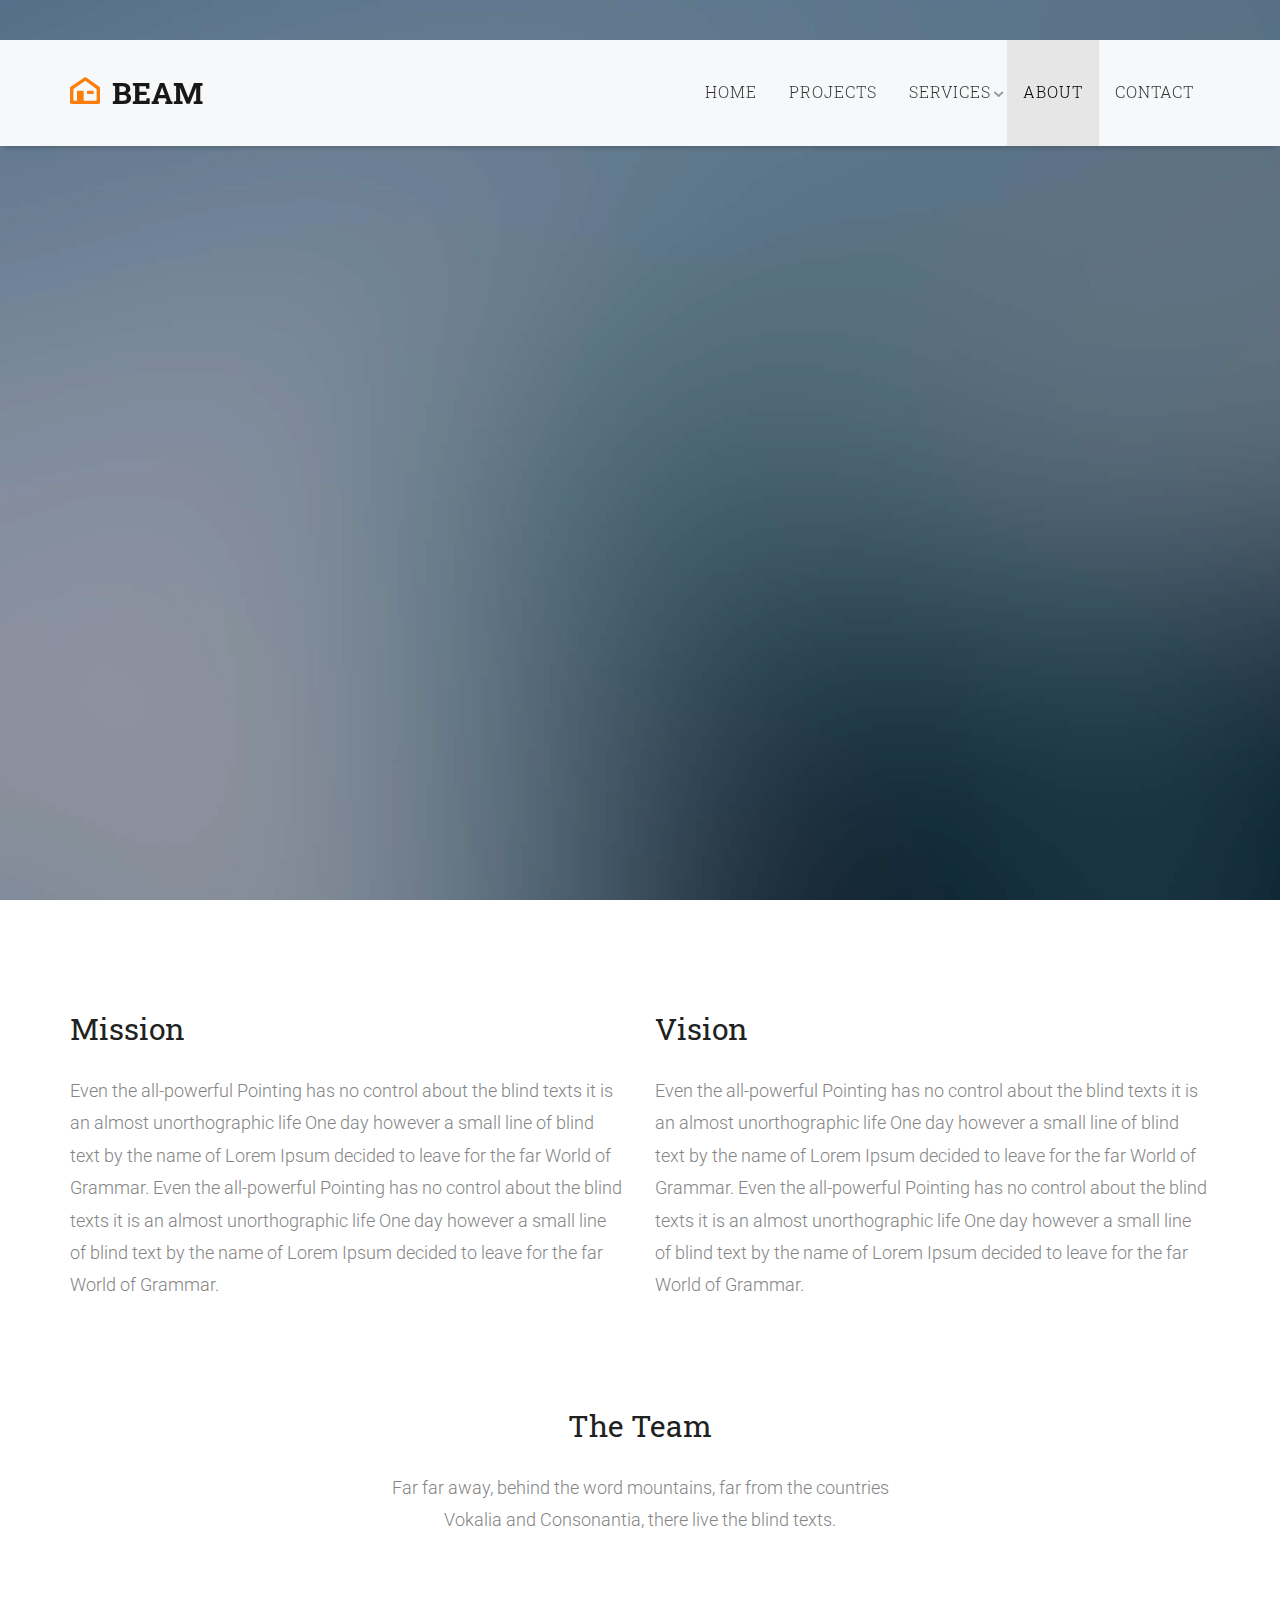
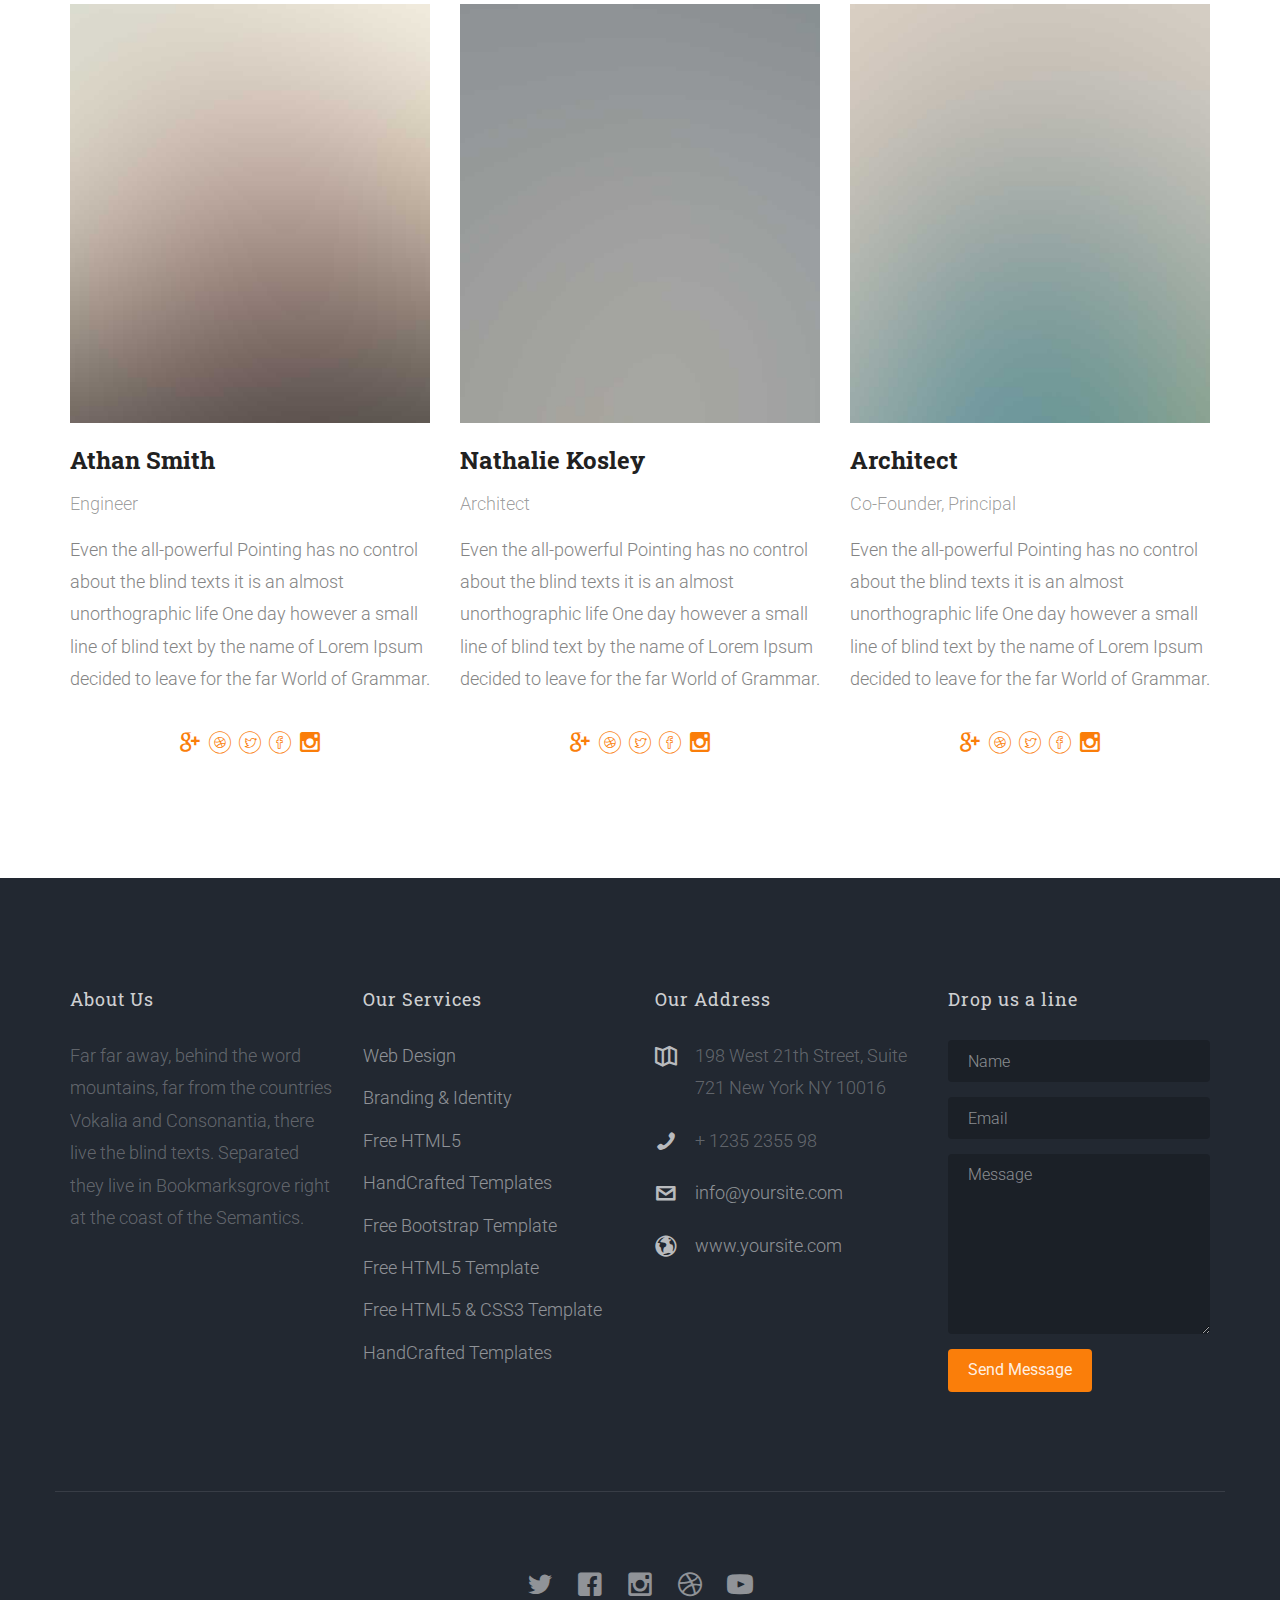
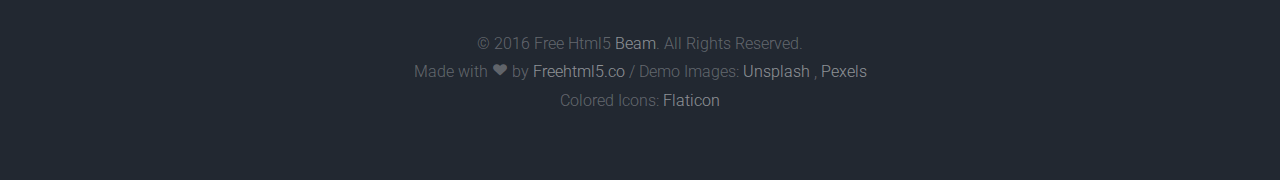
==== about.html @ d16e3948 "Add files via upload" ====
<!DOCTYPE html>
<!--[if lt IE 7]>      <html class="no-js lt-ie9 lt-ie8 lt-ie7"> <![endif]-->
<!--[if IE 7]>         <html class="no-js lt-ie9 lt-ie8"> <![endif]-->
<!--[if IE 8]>         <html class="no-js lt-ie9"> <![endif]-->
<!--[if gt IE 8]><!--> <html class="no-js"> <!--<![endif]-->
	<head>
	<meta charset="utf-8">
	<meta http-equiv="X-UA-Compatible" content="IE=edge">
	<title>Beam &mdash; 100% Free Fully Responsive HTML5 Template by FREEHTML5.co</title>
	<meta name="viewport" content="width=device-width, initial-scale=1">
	<meta name="description" content="Free HTML5 Template by FREEHTML5.CO" />
	<meta name="keywords" content="free html5, free template, free bootstrap, html5, css3, mobile first, responsive" />
	<meta name="author" content="FREEHTML5.CO" />

  <!-- 
	//////////////////////////////////////////////////////

	FREE HTML5 TEMPLATE 
	DESIGNED & DEVELOPED by FREEHTML5.CO
		
	Website: 		http://freehtml5.co/
	Email: 			info@freehtml5.co
	Twitter: 		http://twitter.com/fh5co
	Facebook: 		https://www.facebook.com/fh5co

	//////////////////////////////////////////////////////
	 -->

  	<!-- Facebook and Twitter integration -->
	<meta property="og:title" content=""/>
	<meta property="og:image" content=""/>
	<meta property="og:url" content=""/>
	<meta property="og:site_name" content=""/>
	<meta property="og:description" content=""/>
	<meta name="twitter:title" content="" />
	<meta name="twitter:image" content="" />
	<meta name="twitter:url" content="" />
	<meta name="twitter:card" content="" />

	<!-- Place favicon.ico and apple-touch-icon.png in the root directory -->
	<link rel="shortcut icon" href="favicon.ico">

	<link href='https://fonts.googleapis.com/css?family=Roboto:400,100,300,700,900' rel='stylesheet' type='text/css'>
	<link href="https://fonts.googleapis.com/css?family=Roboto+Slab:300,400,700" rel="stylesheet">
	
	<!-- Animate_M.css -->
	<link rel="stylesheet" href="css/animate_M.css">
	<!-- Icomoon Icon Fonts-->
	<link rel="stylesheet" href="css/icomoon_M.css">
	<!-- Bootstrap  -->
	<link rel="stylesheet" href="css/bootstrap_M.css">
	<!-- Superfish -->
	<link rel="stylesheet" href="css/superfish_M.css">
	<!-- Flexslider -->
	<link rel="stylesheet" href="css/flexslider_M.css">

	<link rel="stylesheet" href="css/style_M.css">


	<!-- Modernizr JS -->
	<script src="js/modernizr-2.6.2.min.js"></script>
	<!-- FOR IE9 below -->
	<!--[if lt IE 9]>
	<script src="js/respond.min.js"></script>
	<![endif]-->

	</head>
	<body>
		<div id="fh5co-wrapper">
		<div id="fh5co-page">
		<div id="fh5co-header">
			<header id="fh5co-header-section">
				<div class="container">
					<div class="nav-header">
						<a href="#" class="js-fh5co-nav-toggle fh5co-nav-toggle"><i></i></a>
						<h1 id="fh5co-logo"><a href="index.html"><i class="icon-home2"></i>Beam</a></h1>
						<!-- START #fh5co-menu-wrap -->
						<nav id="fh5co-menu-wrap" role="navigation">
							<ul class="sf-menu" id="fh5co-primary-menu">
								<li>
									<a href="index.html">Home</a>
								</li>
								<li><a href="work.html">Projects</a></li>
								<li>
									<a href="services.html" class="fh5co-sub-ddown">Services</a>
									 <ul class="fh5co-sub-menu">
									 	<li><a href="left-sidebar.html">Web Development</a></li>
									 	<li><a href="right-sidebar.html">Branding &amp; Identity</a></li>
										<li>
											<a href="#" class="fh5co-sub-ddown">Free HTML5</a>
											<ul class="fh5co-sub-menu">
												<li><a href="http://freehtml5.co/preview/?item=build-free-html5-bootstrap-template" target="_blank">Build</a></li>
												<li><a href="http://freehtml5.co/preview/?item=work-free-html5-template-bootstrap" target="_blank">Work</a></li>
												<li><a href="http://freehtml5.co/preview/?item=light-free-html5-template-bootstrap" target="_blank">Light</a></li>
												<li><a href="http://freehtml5.co/preview/?item=relic-free-html5-template-using-bootstrap" target="_blank">Relic</a></li>
												<li><a href="http://freehtml5.co/preview/?item=display-free-html5-template-using-bootstrap" target="_blank">Display</a></li>
												<li><a href="http://freehtml5.co/preview/?item=sprint-free-html5-template-bootstrap" target="_blank">Sprint</a></li>
											</ul>
										</li>
										<li><a href="#">UI Animation</a></li>
										<li><a href="#">Copywriting</a></li>
										<li><a href="#">Photography</a></li> 
									</ul>
								</li>
								<li><a class="active" href="about.html">About</a></li>
								<li><a href="contact.html">Contact</a></li>
							</ul>
						</nav>
					</div>
				</div>
			</header>		
		</div>
		<!-- end:fh5co-header -->
		<aside id="fh5co-hero" class="js-fullheight">
			<div class="flexslider js-fullheight">
				<ul class="slides">
			   	<li style="background-image: url(images/slide_2.jpg);">
			   		<div class="overlay-gradient"></div>
			   		<div class="container">
			   			<div class="col-md-10 col-md-offset-1 text-center js-fullheight slider-text">
			   				<div class="slider-text-inner desc">
			   					<h2 class="heading-section">About Us</h2>
			   					<p class="fh5co-lead">Designed with <i class="icon-heart3"></i> by the fine folks at <a href="http://freehtml5.co" target="_blank">FreeHTML5.co</a></p>
			   				</div>
			   			</div>
			   		</div>
			   	</li>
			  	</ul>
		  	</div>
		</aside>
		<div id="fh5co-team-section">
			<div class="container">
				<div class="row about">
					<div class="col-md-6">
						<h2>Mission</h2>
						<p>Even the all-powerful Pointing has no control about the blind texts it is an almost unorthographic life One day however a small line of blind text by the name of Lorem Ipsum decided to leave for the far World of Grammar. Even the all-powerful Pointing has no control about the blind texts it is an almost unorthographic life One day however a small line of blind text by the name of Lorem Ipsum decided to leave for the far World of Grammar.</p>
					</div>
					<div class="col-md-6">
						<h2>Vision</h2>
						<p>Even the all-powerful Pointing has no control about the blind texts it is an almost unorthographic life One day however a small line of blind text by the name of Lorem Ipsum decided to leave for the far World of Grammar. Even the all-powerful Pointing has no control about the blind texts it is an almost unorthographic life One day however a small line of blind text by the name of Lorem Ipsum decided to leave for the far World of Grammar.</p>
					</div>
				</div>
				<div class="row">
					<div class="col-md-6 col-md-offset-3 text-center fh5co-heading">
						<h2>The Team</h2>
						<p>Far far away, behind the word mountains, far from the countries Vokalia and Consonantia, there live the blind texts. </p>
					</div>
					<div class="col-md-4 fh5co-staff">
						<img src="images/person1.jpg" alt="Free HTML5 Bootstrap Template" class="img-responsive">
						<h3>Athan Smith</h3>
						<h4>Engineer</h4>
						<p>Even the all-powerful Pointing has no control about the blind texts it is an almost unorthographic life One day however a small line of blind text by the name of Lorem Ipsum decided to leave for the far World of Grammar.</p>
						<ul class="fh5co-social">
							<li><a href="#"><i class="icon-google"></i></a></li>
							<li><a href="#"><i class="icon-dribbble"></i></a></li>
							<li><a href="#"><i class="icon-twitter"></i></a></li>
							<li><a href="#"><i class="icon-facebook"></i></a></li>
							<li><a href="#"><i class="icon-instagram"></i></a></li>
						</ul>
					</div>
					<div class="col-md-4 fh5co-staff">
						<img src="images/person2.jpg" alt="Free HTML5 Bootstrap Template" class="img-responsive">
						<h3>Nathalie Kosley</h3>
						<h4>Architect</h4>
						<p>Even the all-powerful Pointing has no control about the blind texts it is an almost unorthographic life One day however a small line of blind text by the name of Lorem Ipsum decided to leave for the far World of Grammar.</p>
						<ul class="fh5co-social">
							<li><a href="#"><i class="icon-google"></i></a></li>
							<li><a href="#"><i class="icon-dribbble"></i></a></li>
							<li><a href="#"><i class="icon-twitter"></i></a></li>
							<li><a href="#"><i class="icon-facebook"></i></a></li>
							<li><a href="#"><i class="icon-instagram"></i></a></li>
						</ul>
					</div>
					<div class="col-md-4 fh5co-staff">
						<img src="images/person3.jpg" alt="Free HTML5 Bootstrap Template" class="img-responsive">
						<h3>Architect</h3>
						<h4>Co-Founder, Principal</h4>
						<p>Even the all-powerful Pointing has no control about the blind texts it is an almost unorthographic life One day however a small line of blind text by the name of Lorem Ipsum decided to leave for the far World of Grammar.</p>
						<ul class="fh5co-social">
							<li><a href="#"><i class="icon-google"></i></a></li>
							<li><a href="#"><i class="icon-dribbble"></i></a></li>
							<li><a href="#"><i class="icon-twitter"></i></a></li>
							<li><a href="#"><i class="icon-facebook"></i></a></li>
							<li><a href="#"><i class="icon-instagram"></i></a></li>
						</ul>
					</div>
				</div>
		</div>
	</div>
		<footer>
			<div id="footer">
				<div class="container">
					<div class="row">
						<div class="col-md-3">
							<h3 class="section-title">About Us</h3>
							<p>Far far away, behind the word mountains, far from the countries Vokalia and Consonantia, there live the blind texts. Separated they live in Bookmarksgrove right at the coast of the Semantics.</p>
						</div>
						
						<div class="col-md-3">
							<h3 class="section-title">Our Services</h3>
							<ul>
								<li><a href="#">Web Design</a></li>
								<li><a href="#">Branding &amp; Identity</a></li>
								<li><a href="#">Free HTML5</a></li>
								<li><a href="#">HandCrafted Templates</a></li>
								<li><a href="#">Free Bootstrap Template</a></li>
								<li><a href="#">Free HTML5 Template</a></li>
								<li><a href="#">Free HTML5 &amp; CSS3 Template</a></li>
								<li><a href="#">HandCrafted Templates</a></li>
							</ul>
						</div>

						<div class="col-md-3">
							<h3 class="section-title">Our Address</h3>
							<ul class="contact-info">
								<li><i class="icon-map2"></i>198 West 21th Street, Suite 721 New York NY 10016</li>
								<li><i class="icon-phone2"></i>+ 1235 2355 98</li>
								<li><i class="icon-envelope2"></i><a href="#">info@yoursite.com</a></li>
								<li><i class="icon-globe2"></i><a href="#">www.yoursite.com</a></li>
							</ul>
						</div>
						<div class="col-md-3">
							<h3 class="section-title">Drop us a line</h3>
							<form class="contact-form">
								<div class="form-group">
									<label for="name" class="sr-only">Name</label>
									<input type="name" class="form-control" id="name" placeholder="Name">
								</div>
								<div class="form-group">
									<label for="email" class="sr-only">Email</label>
									<input type="email" class="form-control" id="email" placeholder="Email">
								</div>
								<div class="form-group">
									<label for="message" class="sr-only">Message</label>
									<textarea class="form-control" id="message" rows="7" placeholder="Message"></textarea>
								</div>
								<div class="form-group">
									<input type="submit" id="btn-submit" class="btn btn-send-message btn-md" value="Send Message">
								</div>
							</form>
						</div>
					</div>
					<div class="row copy-right">
						<div class="col-md-6 col-md-offset-3 text-center">
							<p class="fh5co-social-icons">
								<a href="#"><i class="icon-twitter2"></i></a>
								<a href="#"><i class="icon-facebook2"></i></a>
								<a href="#"><i class="icon-instagram"></i></a>
								<a href="#"><i class="icon-dribbble2"></i></a>
								<a href="#"><i class="icon-youtube"></i></a>
							</p>
							<p>&copy; 2016 Free Html5 <a href="#">Beam</a>. All Rights Reserved. <br>Made with <i class="icon-heart3"></i> by <a href="http://freehtml5.co/" target="_blank">Freehtml5.co</a> / Demo Images: <a href="https://unsplash.com/" target="_blank">Unsplash </a>,<a href="https://pexels.com/" target="_blank"> Pexels</a> <br> Colored Icons: <a href="http://flaticon.com" target="_blank">Flaticon</a></p>
						</div>
					</div>
				</div>
			</div>
		</footer>
	

	</div>
	<!-- END fh5co-page -->

	</div>
	<!-- END fh5co-wrapper -->

	<!-- jQuery -->


	<script src="js/jquery.min.js"></script>
	<!-- jQuery Easing -->
	<script src="js/jquery.easing.1.3.js"></script>
	<!-- Bootstrap -->
	<script src="js/bootstrap.min.js"></script>
	<!-- Waypoints -->
	<script src="js/jquery.waypoints.min.js"></script>
	<!-- Superfish -->
	<script src="js/hoverIntent.js"></script>
	<script src="js/superfish.js"></script>
	<!-- Flexslider -->
	<script src="js/jquery.flexslider-min.js"></script>

	<!-- Main JS (Do not remove) -->
	<script src="js/main.js"></script>

	</body>
</html>
---- css/icomoon_M.css ----
@font-face {
    font-family: 'icomoon';
    src:    url('fonts/icomoon.eot?1oniuf');
    src:    url('fonts/icomoon.eot?1oniuf#iefix') format('embedded-opentype'),
        url('fonts/icomoon.ttf?1oniuf') format('truetype'),
        url('fonts/icomoon.woff?1oniuf') format('woff'),
        url('fonts/icomoon.svg?1oniuf#icomoon') format('svg');
    font-weight: normal;
    font-style: normal;
}

[class^="icon-"], [class*=" icon-"] {
    /* use !important to prevent issues with browser extensions that change fonts */
    font-family: 'icomoon' !important;
    speak: none;
    font-style: normal;
    font-weight: normal;
    font-variant: normal;
    text-transform: none;
    line-height: 1;

    /* Better Font Rendering =========== */
    -webkit-font-smoothing: antialiased;
    -moz-osx-font-smoothing: grayscale;
}

.icon-mobile:before {
    content: "\e000";
}
.icon-laptop:before {
    content: "\e001";
}
.icon-desktop:before {
    content: "\e002";
}
.icon-tablet:before {
    content: "\e003";
}
.icon-phone:before {
    content: "\e004";
}
.icon-document:before {
    content: "\e005";
}
.icon-documents:before {
    content: "\e006";
}
.icon-search:before {
    content: "\e007";
}
.icon-clipboard:before {
    content: "\e008";
}
.icon-newspaper:before {
    content: "\e009";
}
.icon-notebook:before {
    content: "\e00a";
}
.icon-book-open:before {
    content: "\e00b";
}
.icon-browser:before {
    content: "\e00c";
}
.icon-calendar:before {
    content: "\e00d";
}
.icon-presentation:before {
    content: "\e00e";
}
.icon-picture:before {
    content: "\e00f";
}
.icon-pictures:before {
    content: "\e010";
}
.icon-video:before {
    content: "\e011";
}
.icon-camera:before {
    content: "\e012";
}
.icon-printer:before {
    content: "\e013";
}
.icon-toolbox:before {
    content: "\e014";
}
.icon-briefcase:before {
    content: "\e015";
}
.icon-wallet:before {
    content: "\e016";
}
.icon-gift:before {
    content: "\e017";
}
.icon-bargraph:before {
    content: "\e018";
}
.icon-grid:before {
    content: "\e019";
}
.icon-expand:before {
    content: "\e01a";
}
.icon-focus:before {
    content: "\e01b";
}
.icon-edit:before {
    content: "\e01c";
}
.icon-adjustments:before {
    content: "\e01d";
}
.icon-ribbon:before {
    content: "\e01e";
}
.icon-hourglass:before {
    content: "\e01f";
}
.icon-lock:before {
    content: "\e020";
}
.icon-megaphone:before {
    content: "\e021";
}
.icon-shield:before {
    content: "\e022";
}
.icon-trophy:before {
    content: "\e023";
}
.icon-flag:before {
    content: "\e024";
}
.icon-map:before {
    content: "\e025";
}
.icon-puzzle:before {
    content: "\e026";
}
.icon-basket:before {
    content: "\e027";
}
.icon-envelope:before {
    content: "\e028";
}
.icon-streetsign:before {
    content: "\e029";
}
.icon-telescope:before {
    content: "\e02a";
}
.icon-gears:before {
    content: "\e02b";
}
.icon-key:before {
    content: "\e02c";
}
.icon-paperclip:before {
    content: "\e02d";
}
.icon-attachment:before {
    content: "\e02e";
}
.icon-pricetags:before {
    content: "\e02f";
}
.icon-lightbulb:before {
    content: "\e030";
}
.icon-layers:before {
    content: "\e031";
}
.icon-pencil:before {
    content: "\e032";
}
.icon-tools:before {
    content: "\e033";
}
.icon-tools-2:before {
    content: "\e034";
}
.icon-scissors:before {
    content: "\e035";
}
.icon-paintbrush:before {
    content: "\e036";
}
.icon-magnifying-glass:before {
    content: "\e037";
}
.icon-circle-compass:before {
    content: "\e038";
}
.icon-linegraph:before {
    content: "\e039";
}
.icon-mic:before {
    content: "\e03a";
}
.icon-strategy:before {
    content: "\e03b";
}
.icon-beaker:before {
    content: "\e03c";
}
.icon-caution:before {
    content: "\e03d";
}
.icon-recycle:before {
    content: "\e03e";
}
.icon-anchor:before {
    content: "\e03f";
}
.icon-profile-male:before {
    content: "\e040";
}
.icon-profile-female:before {
    content: "\e041";
}
.icon-bike:before {
    content: "\e042";
}
.icon-wine:before {
    content: "\e043";
}
.icon-hotairballoon:before {
    content: "\e044";
}
.icon-globe:before {
    content: "\e045";
}
.icon-genius:before {
    content: "\e046";
}
.icon-map-pin:before {
    content: "\e047";
}
.icon-dial:before {
    content: "\e048";
}
.icon-chat:before {
    content: "\e049";
}
.icon-heart:before {
    content: "\e04a";
}
.icon-cloud:before {
    content: "\e04b";
}
.icon-upload:before {
    content: "\e04c";
}
.icon-download:before {
    content: "\e04d";
}
.icon-target:before {
    content: "\e04e";
}
.icon-hazardous:before {
    content: "\e04f";
}
.icon-piechart:before {
    content: "\e050";
}
.icon-speedometer:before {
    content: "\e051";
}
.icon-global:before {
    content: "\e052";
}
.icon-compass:before {
    content: "\e053";
}
.icon-lifesaver:before {
    content: "\e054";
}
.icon-clock:before {
    content: "\e055";
}
.icon-aperture:before {
    content: "\e056";
}
.icon-quote:before {
    content: "\e057";
}
.icon-scope:before {
    content: "\e058";
}
.icon-alarmclock:before {
    content: "\e059";
}
.icon-refresh:before {
    content: "\e05a";
}
.icon-happy:before {
    content: "\e05b";
}
.icon-sad:before {
    content: "\e05c";
}
.icon-facebook:before {
    content: "\e05d";
}
.icon-twitter:before {
    content: "\e05e";
}
.icon-googleplus:before {
    content: "\e05f";
}
.icon-rss:before {
    content: "\e060";
}
.icon-tumblr:before {
    content: "\e061";
}
.icon-linkedin:before {
    content: "\e062";
}
.icon-dribbble:before {
    content: "\e063";
}
.icon-box2:before {
    content: "\ea82";
}
.icon-write:before {
    content: "\ea83";
}
.icon-clock2:before {
    content: "\ea84";
}
.icon-reply2:before {
    content: "\ea85";
}
.icon-reply-all2:before {
    content: "\ea86";
}
.icon-forward2:before {
    content: "\ea87";
}
.icon-flag2:before {
    content: "\ea88";
}
.icon-search2:before {
    content: "\ea89";
}
.icon-trash2:before {
    content: "\ea8a";
}
.icon-envelope2:before {
    content: "\ea8b";
}
.icon-bubble:before {
    content: "\ea8c";
}
.icon-bubbles:before {
    content: "\ea8d";
}
.icon-user2:before {
    content: "\ea8e";
}
.icon-users2:before {
    content: "\ea8f";
}
.icon-cloud2:before {
    content: "\ea90";
}
.icon-download2:before {
    content: "\ea91";
}
.icon-upload2:before {
    content: "\ea92";
}
.icon-rain:before {
    content: "\ea93";
}
.icon-sun:before {
    content: "\ea94";
}
.icon-moon2:before {
    content: "\ea95";
}
.icon-bell2:before {
    content: "\ea96";
}
.icon-folder2:before {
    content: "\ea97";
}
.icon-pin2:before {
    content: "\ea98";
}
.icon-sound2:before {
    content: "\ea99";
}
.icon-microphone:before {
    content: "\ea9a";
}
.icon-camera2:before {
    content: "\ea9b";
}
.icon-image2:before {
    content: "\ea9c";
}
.icon-cog2:before {
    content: "\ea9d";
}
.icon-calendar2:before {
    content: "\ea9e";
}
.icon-book2:before {
    content: "\ea9f";
}
.icon-map-marker:before {
    content: "\eaa0";
}
.icon-store:before {
    content: "\eaa1";
}
.icon-support:before {
    content: "\eaa2";
}
.icon-tag2:before {
    content: "\eaa3";
}
.icon-heart2:before {
    content: "\eaa4";
}
.icon-video-camera:before {
    content: "\eaa5";
}
.icon-trophy2:before {
    content: "\eaa6";
}
.icon-cart:before {
    content: "\eaa7";
}
.icon-eye2:before {
    content: "\eaa8";
}
.icon-cancel:before {
    content: "\eaa9";
}
.icon-chart:before {
    content: "\eaaa";
}
.icon-target2:before {
    content: "\eaab";
}
.icon-printer2:before {
    content: "\eaac";
}
.icon-location2:before {
    content: "\eaad";
}
.icon-bookmark2:before {
    content: "\eaae";
}
.icon-monitor:before {
    content: "\eaaf";
}
.icon-cross2:before {
    content: "\eab0";
}
.icon-plus2:before {
    content: "\eab1";
}
.icon-left:before {
    content: "\eab2";
}
.icon-up:before {
    content: "\eab3";
}
.icon-browser2:before {
    content: "\eab4";
}
.icon-windows:before {
    content: "\eab5";
}
.icon-switch2:before {
    content: "\eab6";
}
.icon-dashboard:before {
    content: "\eab7";
}
.icon-play:before {
    content: "\eab8";
}
.icon-fast-forward:before {
    content: "\eab9";
}
.icon-next:before {
    content: "\eaba";
}
.icon-refresh2:before {
    content: "\eabb";
}
.icon-film:before {
    content: "\eabc";
}
.icon-home2:before {
    content: "\eabd";
}
.icon-add-to-list:before {
    content: "\e901";
}
.icon-classic-computer:before {
    content: "\e902";
}
.icon-controller-fast-backward:before {
    content: "\e903";
}
.icon-creative-commons-attribution:before {
    content: "\e904";
}
.icon-creative-commons-noderivs:before {
    content: "\e905";
}
.icon-creative-commons-noncommercial-eu:before {
    content: "\e906";
}
.icon-creative-commons-noncommercial-us:before {
    content: "\e907";
}
.icon-creative-commons-public-domain:before {
    content: "\e908";
}
.icon-creative-commons-remix:before {
    content: "\e909";
}
.icon-creative-commons-share:before {
    content: "\e90a";
}
.icon-creative-commons-sharealike:before {
    content: "\e90b";
}
.icon-creative-commons:before {
    content: "\e90c";
}
.icon-document-landscape:before {
    content: "\e90d";
}
.icon-remove-user:before {
    content: "\e90e";
}
.icon-warning:before {
    content: "\e90f";
}
.icon-arrow-bold-down:before {
    content: "\e910";
}
.icon-arrow-bold-left:before {
    content: "\e911";
}
.icon-arrow-bold-right:before {
    content: "\e912";
}
.icon-arrow-bold-up:before {
    content: "\e913";
}
.icon-arrow-down:before {
    content: "\e914";
}
.icon-arrow-left:before {
    content: "\e915";
}
.icon-arrow-long-down:before {
    content: "\e916";
}
.icon-arrow-long-left:before {
    content: "\e917";
}
.icon-arrow-long-right:before {
    content: "\e918";
}
.icon-arrow-long-up:before {
    content: "\e919";
}
.icon-arrow-right:before {
    content: "\e91a";
}
.icon-arrow-up:before {
    content: "\e91b";
}
.icon-arrow-with-circle-down:before {
    content: "\e91c";
}
.icon-arrow-with-circle-left:before {
    content: "\e91d";
}
.icon-arrow-with-circle-right:before {
    content: "\e91e";
}
.icon-arrow-with-circle-up:before {
    content: "\e91f";
}
.icon-bookmark:before {
    content: "\e920";
}
.icon-bookmarks:before {
    content: "\e921";
}
.icon-chevron-down:before {
    content: "\e922";
}
.icon-chevron-left:before {
    content: "\e923";
}
.icon-chevron-right:before {
    content: "\e924";
}
.icon-chevron-small-down:before {
    content: "\e925";
}
.icon-chevron-small-left:before {
    content: "\e926";
}
.icon-chevron-small-right:before {
    content: "\e927";
}
.icon-chevron-small-up:before {
    content: "\e928";
}
.icon-chevron-thin-down:before {
    content: "\e929";
}
.icon-chevron-thin-left:before {
    content: "\e92a";
}
.icon-chevron-thin-right:before {
    content: "\e92b";
}
.icon-chevron-thin-up:before {
    content: "\e92c";
}
.icon-chevron-up:before {
    content: "\e92d";
}
.icon-chevron-with-circle-down:before {
    content: "\e92e";
}
.icon-chevron-with-circle-left:before {
    content: "\e92f";
}
.icon-chevron-with-circle-right:before {
    content: "\e930";
}
.icon-chevron-with-circle-up:before {
    content: "\e931";
}
.icon-cloud3:before {
    content: "\e932";
}
.icon-controller-fast-forward:before {
    content: "\e933";
}
.icon-controller-jump-to-start:before {
    content: "\e934";
}
.icon-controller-next:before {
    content: "\e935";
}
.icon-controller-paus:before {
    content: "\e936";
}
.icon-controller-play:before {
    content: "\e937";
}
.icon-controller-record:before {
    content: "\e938";
}
.icon-controller-stop:before {
    content: "\e939";
}
.icon-controller-volume:before {
    content: "\e93a";
}
.icon-dot-single:before {
    content: "\e93b";
}
.icon-dots-three-horizontal:before {
    content: "\e93c";
}
.icon-dots-three-vertical:before {
    content: "\e93d";
}
.icon-dots-two-horizontal:before {
    content: "\e93e";
}
.icon-dots-two-vertical:before {
    content: "\e93f";
}
.icon-download3:before {
    content: "\e940";
}
.icon-emoji-flirt:before {
    content: "\e941";
}
.icon-flow-branch:before {
    content: "\e942";
}
.icon-flow-cascade:before {
    content: "\e943";
}
.icon-flow-line:before {
    content: "\e944";
}
.icon-flow-parallel:before {
    content: "\e945";
}
.icon-flow-tree:before {
    content: "\e946";
}
.icon-install:before {
    content: "\e947";
}
.icon-layers2:before {
    content: "\e948";
}
.icon-open-book:before {
    content: "\e949";
}
.icon-resize-100:before {
    content: "\e94a";
}
.icon-resize-full-screen:before {
    content: "\e94b";
}
.icon-save:before {
    content: "\e94c";
}
.icon-select-arrows:before {
    content: "\e94d";
}
.icon-sound-mute:before {
    content: "\e94e";
}
.icon-sound:before {
    content: "\e94f";
}
.icon-trash:before {
    content: "\e950";
}
.icon-triangle-down:before {
    content: "\e951";
}
.icon-triangle-left:before {
    content: "\e952";
}
.icon-triangle-right:before {
    content: "\e953";
}
.icon-triangle-up:before {
    content: "\e954";
}
.icon-uninstall:before {
    content: "\e955";
}
.icon-upload-to-cloud:before {
    content: "\e956";
}
.icon-upload3:before {
    content: "\e957";
}
.icon-add-user:before {
    content: "\e958";
}
.icon-address:before {
    content: "\e959";
}
.icon-adjust:before {
    content: "\e95a";
}
.icon-air:before {
    content: "\e95b";
}
.icon-aircraft-landing:before {
    content: "\e95c";
}
.icon-aircraft-take-off:before {
    content: "\e95d";
}
.icon-aircraft:before {
    content: "\e95e";
}
.icon-align-bottom:before {
    content: "\e95f";
}
.icon-align-horizontal-middle:before {
    content: "\e960";
}
.icon-align-left:before {
    content: "\e961";
}
.icon-align-right:before {
    content: "\e962";
}
.icon-align-top:before {
    content: "\e963";
}
.icon-align-vertical-middle:before {
    content: "\e964";
}
.icon-archive:before {
    content: "\e965";
}
.icon-area-graph:before {
    content: "\e966";
}
.icon-attachment2:before {
    content: "\e967";
}
.icon-awareness-ribbon:before {
    content: "\e968";
}
.icon-back-in-time:before {
    content: "\e969";
}
.icon-back:before {
    content: "\e96a";
}
.icon-bar-graph:before {
    content: "\e96b";
}
.icon-battery:before {
    content: "\e96c";
}
.icon-beamed-note:before {
    content: "\e96d";
}
.icon-bell:before {
    content: "\e96e";
}
.icon-blackboard:before {
    content: "\e96f";
}
.icon-block:before {
    content: "\e970";
}
.icon-book:before {
    content: "\e971";
}
.icon-bowl:before {
    content: "\e972";
}
.icon-box:before {
    content: "\e973";
}
.icon-briefcase2:before {
    content: "\e974";
}
.icon-browser3:before {
    content: "\e975";
}
.icon-brush:before {
    content: "\e976";
}
.icon-bucket:before {
    content: "\e977";
}
.icon-cake:before {
    content: "\e978";
}
.icon-calculator:before {
    content: "\e979";
}
.icon-calendar3:before {
    content: "\e97a";
}
.icon-camera3:before {
    content: "\e97b";
}
.icon-ccw:before {
    content: "\e97c";
}
.icon-chat2:before {
    content: "\e97d";
}
.icon-check:before {
    content: "\e97e";
}
.icon-circle-with-cross:before {
    content: "\e97f";
}
.icon-circle-with-minus:before {
    content: "\e980";
}
.icon-circle-with-plus:before {
    content: "\e981";
}
.icon-circle:before {
    content: "\e982";
}
.icon-circular-graph:before {
    content: "\e983";
}
.icon-clapperboard:before {
    content: "\e984";
}
.icon-clipboard2:before {
    content: "\e985";
}
.icon-clock3:before {
    content: "\e986";
}
.icon-code:before {
    content: "\e987";
}
.icon-cog:before {
    content: "\e988";
}
.icon-colours:before {
    content: "\e989";
}
.icon-compass2:before {
    content: "\e98a";
}
.icon-copy:before {
    content: "\e98b";
}
.icon-credit-card:before {
    content: "\e98c";
}
.icon-credit:before {
    content: "\e98d";
}
.icon-cross:before {
    content: "\e98e";
}
.icon-cup:before {
    content: "\e98f";
}
.icon-cw:before {
    content: "\e990";
}
.icon-cycle:before {
    content: "\e991";
}
.icon-database:before {
    content: "\e992";
}
.icon-dial-pad:before {
    content: "\e993";
}
.icon-direction:before {
    content: "\e994";
}
.icon-document2:before {
    content: "\e995";
}
.icon-documents2:before {
    content: "\e996";
}
.icon-drink:before {
    content: "\e997";
}
.icon-drive:before {
    content: "\e998";
}
.icon-drop:before {
    content: "\e999";
}
.icon-edit2:before {
    content: "\e99a";
}
.icon-email:before {
    content: "\e99b";
}
.icon-emoji-happy:before {
    content: "\e99c";
}
.icon-emoji-neutral:before {
    content: "\e99d";
}
.icon-emoji-sad:before {
    content: "\e99e";
}
.icon-erase:before {
    content: "\e99f";
}
.icon-eraser:before {
    content: "\e9a0";
}
.icon-export:before {
    content: "\e9a1";
}
.icon-eye:before {
    content: "\e9a2";
}
.icon-feather:before {
    content: "\e9a3";
}
.icon-flag3:before {
    content: "\e9a4";
}
.icon-flash:before {
    content: "\e9a5";
}
.icon-flashlight:before {
    content: "\e9a6";
}
.icon-flat-brush:before {
    content: "\e9a7";
}
.icon-folder-images:before {
    content: "\e9a8";
}
.icon-folder-music:before {
    content: "\e9a9";
}
.icon-folder-video:before {
    content: "\e9aa";
}
.icon-folder:before {
    content: "\e9ab";
}
.icon-forward:before {
    content: "\e9ac";
}
.icon-funnel:before {
    content: "\e9ad";
}
.icon-game-controller:before {
    content: "\e9ae";
}
.icon-gauge:before {
    content: "\e9af";
}
.icon-globe2:before {
    content: "\e9b0";
}
.icon-graduation-cap:before {
    content: "\e9b1";
}
.icon-grid2:before {
    content: "\e9b2";
}
.icon-hair-cross:before {
    content: "\e9b3";
}
.icon-hand:before {
    content: "\e9b4";
}
.icon-heart-outlined:before {
    content: "\e9b5";
}
.icon-heart3:before {
    content: "\e9b6";
}
.icon-help-with-circle:before {
    content: "\e9b7";
}
.icon-help:before {
    content: "\e9b8";
}
.icon-home:before {
    content: "\e9b9";
}
.icon-hour-glass:before {
    content: "\e9ba";
}
.icon-image-inverted:before {
    content: "\e9bb";
}
.icon-image:before {
    content: "\e9bc";
}
.icon-images:before {
    content: "\e9bd";
}
.icon-inbox:before {
    content: "\e9be";
}
.icon-infinity:before {
    content: "\e9bf";
}
.icon-info-with-circle:before {
    content: "\e9c0";
}
.icon-info:before {
    content: "\e9c1";
}
.icon-key2:before {
    content: "\e9c2";
}
.icon-keyboard:before {
    content: "\e9c3";
}
.icon-lab-flask:before {
    content: "\e9c4";
}
.icon-landline:before {
    content: "\e9c5";
}
.icon-language:before {
    content: "\e9c6";
}
.icon-laptop2:before {
    content: "\e9c7";
}
.icon-leaf:before {
    content: "\e9c8";
}
.icon-level-down:before {
    content: "\e9c9";
}
.icon-level-up:before {
    content: "\e9ca";
}
.icon-lifebuoy:before {
    content: "\e9cb";
}
.icon-light-bulb:before {
    content: "\e9cc";
}
.icon-light-down:before {
    content: "\e9cd";
}
.icon-light-up:before {
    content: "\e9ce";
}
.icon-line-graph:before {
    content: "\e9cf";
}
.icon-link:before {
    content: "\e9d0";
}
.icon-list:before {
    content: "\e9d1";
}
.icon-location-pin:before {
    content: "\e9d2";
}
.icon-location:before {
    content: "\e9d3";
}
.icon-lock-open:before {
    content: "\e9d4";
}
.icon-lock2:before {
    content: "\e9d5";
}
.icon-log-out:before {
    content: "\e9d6";
}
.icon-login:before {
    content: "\e9d7";
}
.icon-loop:before {
    content: "\e9d8";
}
.icon-magnet:before {
    content: "\e9d9";
}
.icon-magnifying-glass2:before {
    content: "\e9da";
}
.icon-mail:before {
    content: "\e9db";
}
.icon-man:before {
    content: "\e9dc";
}
.icon-map2:before {
    content: "\e9dd";
}
.icon-mask:before {
    content: "\e9de";
}
.icon-medal:before {
    content: "\e9df";
}
.icon-megaphone2:before {
    content: "\e9e0";
}
.icon-menu:before {
    content: "\e9e1";
}
.icon-message:before {
    content: "\e9e2";
}
.icon-mic2:before {
    content: "\e9e3";
}
.icon-minus:before {
    content: "\e9e4";
}
.icon-mobile2:before {
    content: "\e9e5";
}
.icon-modern-mic:before {
    content: "\e9e6";
}
.icon-moon:before {
    content: "\e9e7";
}
.icon-mouse:before {
    content: "\e9e8";
}
.icon-music:before {
    content: "\e9e9";
}
.icon-network:before {
    content: "\e9ea";
}
.icon-new-message:before {
    content: "\e9eb";
}
.icon-new:before {
    content: "\e9ec";
}
.icon-news:before {
    content: "\e9ed";
}
.icon-note:before {
    content: "\e9ee";
}
.icon-notification:before {
    content: "\e9ef";
}
.icon-old-mobile:before {
    content: "\e9f0";
}
.icon-old-phone:before {
    content: "\e9f1";
}
.icon-palette:before {
    content: "\e9f2";
}
.icon-paper-plane:before {
    content: "\e9f3";
}
.icon-pencil2:before {
    content: "\e9f4";
}
.icon-phone2:before {
    content: "\e9f5";
}
.icon-pie-chart:before {
    content: "\e9f6";
}
.icon-pin:before {
    content: "\e9f7";
}
.icon-plus:before {
    content: "\e9f8";
}
.icon-popup:before {
    content: "\e9f9";
}
.icon-power-plug:before {
    content: "\e9fa";
}
.icon-price-ribbon:before {
    content: "\e9fb";
}
.icon-price-tag:before {
    content: "\e9fc";
}
.icon-print:before {
    content: "\e9fd";
}
.icon-progress-empty:before {
    content: "\e9fe";
}
.icon-progress-full:before {
    content: "\e9ff";
}
.icon-progress-one:before {
    content: "\ea00";
}
.icon-progress-two:before {
    content: "\ea01";
}
.icon-publish:before {
    content: "\ea02";
}
.icon-quote2:before {
    content: "\ea03";
}
.icon-radio:before {
    content: "\ea04";
}
.icon-reply-all:before {
    content: "\ea05";
}
.icon-reply:before {
    content: "\ea06";
}
.icon-retweet:before {
    content: "\ea07";
}
.icon-rocket:before {
    content: "\ea08";
}
.icon-round-brush:before {
    content: "\ea09";
}
.icon-rss2:before {
    content: "\ea0a";
}
.icon-ruler:before {
    content: "\ea0b";
}
.icon-scissors2:before {
    content: "\ea0c";
}
.icon-share-alternitive:before {
    content: "\ea0d";
}
.icon-share:before {
    content: "\ea0e";
}
.icon-shareable:before {
    content: "\ea0f";
}
.icon-shield2:before {
    content: "\ea10";
}
.icon-shop:before {
    content: "\ea11";
}
.icon-shopping-bag:before {
    content: "\ea12";
}
.icon-shopping-basket:before {
    content: "\ea13";
}
.icon-shopping-cart:before {
    content: "\ea14";
}
.icon-shuffle:before {
    content: "\ea15";
}
.icon-signal:before {
    content: "\ea16";
}
.icon-sound-mix:before {
    content: "\ea17";
}
.icon-sports-club:before {
    content: "\ea18";
}
.icon-spreadsheet:before {
    content: "\ea19";
}
.icon-squared-cross:before {
    content: "\ea1a";
}
.icon-squared-minus:before {
    content: "\ea1b";
}
.icon-squared-plus:before {
    content: "\ea1c";
}
.icon-star-outlined:before {
    content: "\ea1d";
}
.icon-star:before {
    content: "\ea1e";
}
.icon-stopwatch:before {
    content: "\ea1f";
}
.icon-suitcase:before {
    content: "\ea20";
}
.icon-swap:before {
    content: "\ea21";
}
.icon-sweden:before {
    content: "\ea22";
}
.icon-switch:before {
    content: "\ea23";
}
.icon-tablet2:before {
    content: "\ea24";
}
.icon-tag:before {
    content: "\ea25";
}
.icon-text-document-inverted:before {
    content: "\ea26";
}
.icon-text-document:before {
    content: "\ea27";
}
.icon-text:before {
    content: "\ea28";
}
.icon-thermometer:before {
    content: "\ea29";
}
.icon-thumbs-down:before {
    content: "\ea2a";
}
.icon-thumbs-up:before {
    content: "\ea2b";
}
.icon-thunder-cloud:before {
    content: "\ea2c";
}
.icon-ticket:before {
    content: "\ea2d";
}
.icon-time-slot:before {
    content: "\ea2e";
}
.icon-tools2:before {
    content: "\ea2f";
}
.icon-traffic-cone:before {
    content: "\ea30";
}
.icon-tree:before {
    content: "\ea31";
}
.icon-trophy3:before {
    content: "\ea32";
}
.icon-tv:before {
    content: "\ea33";
}
.icon-typing:before {
    content: "\ea34";
}
.icon-unread:before {
    content: "\ea35";
}
.icon-untag:before {
    content: "\ea36";
}
.icon-user:before {
    content: "\ea37";
}
.icon-users:before {
    content: "\ea38";
}
.icon-v-card:before {
    content: "\ea39";
}
.icon-video2:before {
    content: "\ea3a";
}
.icon-vinyl:before {
    content: "\ea3b";
}
.icon-voicemail:before {
    content: "\ea3c";
}
.icon-wallet2:before {
    content: "\ea3d";
}
.icon-water:before {
    content: "\ea3e";
}
.icon-500px-with-circle:before {
    content: "\ea3f";
}
.icon-500px:before {
    content: "\ea40";
}
.icon-basecamp:before {
    content: "\ea41";
}
.icon-behance:before {
    content: "\ea42";
}
.icon-creative-cloud:before {
    content: "\ea43";
}
.icon-dropbox:before {
    content: "\ea44";
}
.icon-evernote:before {
    content: "\ea45";
}
.icon-flattr:before {
    content: "\ea46";
}
.icon-foursquare:before {
    content: "\ea47";
}
.icon-google-drive:before {
    content: "\ea48";
}
.icon-google-hangouts:before {
    content: "\ea49";
}
.icon-grooveshark:before {
    content: "\ea4a";
}
.icon-icloud:before {
    content: "\ea4b";
}
.icon-mixi:before {
    content: "\ea4c";
}
.icon-onedrive:before {
    content: "\ea4d";
}
.icon-paypal:before {
    content: "\ea4e";
}
.icon-picasa:before {
    content: "\ea4f";
}
.icon-qq:before {
    content: "\ea50";
}
.icon-rdio-with-circle:before {
    content: "\ea51";
}
.icon-renren:before {
    content: "\ea52";
}
.icon-scribd:before {
    content: "\ea53";
}
.icon-sina-weibo:before {
    content: "\ea54";
}
.icon-skype-with-circle:before {
    content: "\ea55";
}
.icon-skype:before {
    content: "\ea56";
}
.icon-slideshare:before {
    content: "\ea57";
}
.icon-smashing:before {
    content: "\ea58";
}
.icon-soundcloud:before {
    content: "\ea59";
}
.icon-spotify-with-circle:before {
    content: "\ea5a";
}
.icon-spotify:before {
    content: "\ea5b";
}
.icon-swarm:before {
    content: "\ea5c";
}
.icon-vine-with-circle:before {
    content: "\ea5d";
}
.icon-vine:before {
    content: "\ea5e";
}
.icon-vk-alternitive:before {
    content: "\ea5f";
}
.icon-vk-with-circle:before {
    content: "\ea60";
}
.icon-vk:before {
    content: "\ea61";
}
.icon-xing-with-circle:before {
    content: "\ea62";
}
.icon-xing:before {
    content: "\ea63";
}
.icon-yelp:before {
    content: "\ea64";
}
.icon-dribbble-with-circle:before {
    content: "\ea65";
}
.icon-dribbble2:before {
    content: "\ea66";
}
.icon-facebook-with-circle:before {
    content: "\ea67";
}
.icon-facebook2:before {
    content: "\ea68";
}
.icon-flickr-with-circle:before {
    content: "\ea69";
}
.icon-flickr:before {
    content: "\ea6a";
}
.icon-github-with-circle:before {
    content: "\ea6b";
}
.icon-github:before {
    content: "\ea6c";
}
.icon-google-with-circle:before {
    content: "\ea6d";
}
.icon-google:before {
    content: "\ea6e";
}
.icon-instagram-with-circle:before {
    content: "\ea6f";
}
.icon-instagram:before {
    content: "\ea70";
}
.icon-lastfm-with-circle:before {
    content: "\ea71";
}
.icon-lastfm:before {
    content: "\ea72";
}
.icon-linkedin-with-circle:before {
    content: "\ea73";
}
.icon-linkedin2:before {
    content: "\ea74";
}
.icon-pinterest-with-circle:before {
    content: "\ea75";
}
.icon-pinterest:before {
    content: "\ea76";
}
.icon-rdio:before {
    content: "\ea77";
}
.icon-stumbleupon-with-circle:before {
    content: "\ea78";
}
.icon-stumbleupon:before {
    content: "\ea79";
}
.icon-tumblr-with-circle:before {
    content: "\ea7a";
}
.icon-tumblr2:before {
    content: "\ea7b";
}
.icon-twitter-with-circle:before {
    content: "\ea7c";
}
.icon-twitter2:before {
    content: "\ea7d";
}
.icon-vimeo-with-circle:before {
    content: "\ea7e";
}
.icon-vimeo:before {
    content: "\ea7f";
}
.icon-youtube-with-circle:before {
    content: "\ea80";
}
.icon-youtube:before {
    content: "\ea81";
}
.icon-home3:before {
    content: "\eabe";
}
.icon-home22:before {
    content: "\eabf";
}
.icon-home32:before {
    content: "\eac0";
}
.icon-office:before {
    content: "\eac1";
}
.icon-newspaper2:before {
    content: "\eac2";
}
.icon-pencil3:before {
    content: "\eac3";
}
.icon-pencil22:before {
    content: "\eac4";
}
.icon-quill:before {
    content: "\eac5";
}
.icon-pen:before {
    content: "\eac6";
}
.icon-blog:before {
    content: "\eac7";
}
.icon-eyedropper:before {
    content: "\eac8";
}
.icon-droplet:before {
    content: "\eac9";
}
.icon-paint-format:before {
    content: "\eaca";
}
.icon-image3:before {
    content: "\eacb";
}
.icon-images2:before {
    content: "\eacc";
}
.icon-camera4:before {
    content: "\eacd";
}
.icon-headphones:before {
    content: "\eace";
}
.icon-music2:before {
    content: "\eacf";
}
.icon-play2:before {
    content: "\ead0";
}
.icon-film2:before {
    content: "\ead1";
}
.icon-video-camera2:before {
    content: "\ead2";
}
.icon-dice:before {
    content: "\ead3";
}
.icon-pacman:before {
    content: "\ead4";
}
.icon-spades:before {
    content: "\ead5";
}
.icon-clubs:before {
    content: "\ead6";
}
.icon-diamonds:before {
    content: "\ead7";
}
.icon-bullhorn:before {
    content: "\ead8";
}
.icon-connection:before {
    content: "\ead9";
}
.icon-podcast:before {
    content: "\eada";
}
.icon-feed:before {
    content: "\eadb";
}
.icon-mic3:before {
    content: "\eadc";
}
.icon-book3:before {
    content: "\eadd";
}
.icon-books:before {
    content: "\eade";
}
.icon-library:before {
    content: "\eadf";
}
.icon-file-text:before {
    content: "\eae0";
}
.icon-profile:before {
    content: "\eae1";
}
.icon-file-empty:before {
    content: "\eae2";
}
.icon-files-empty:before {
    content: "\eae3";
}
.icon-file-text2:before {
    content: "\eae4";
}
.icon-file-picture:before {
    content: "\eae5";
}
.icon-file-music:before {
    content: "\eae6";
}
.icon-file-play:before {
    content: "\eae7";
}
.icon-file-video:before {
    content: "\eae8";
}
.icon-file-zip:before {
    content: "\eae9";
}
.icon-copy2:before {
    content: "\eaea";
}
.icon-paste:before {
    content: "\eaeb";
}
.icon-stack:before {
    content: "\eaec";
}
.icon-folder3:before {
    content: "\eaed";
}
.icon-folder-open:before {
    content: "\eaee";
}
.icon-folder-plus:before {
    content: "\eaef";
}
.icon-folder-minus:before {
    content: "\eaf0";
}
.icon-folder-download:before {
    content: "\eaf1";
}
.icon-folder-upload:before {
    content: "\eaf2";
}
.icon-price-tag2:before {
    content: "\eaf3";
}
.icon-price-tags:before {
    content: "\eaf4";
}
.icon-barcode:before {
    content: "\eaf5";
}
.icon-qrcode:before {
    content: "\eaf6";
}
.icon-ticket2:before {
    content: "\eaf7";
}
.icon-cart2:before {
    content: "\eaf8";
}
.icon-coin-dollar:before {
    content: "\eaf9";
}
.icon-coin-euro:before {
    content: "\eafa";
}
.icon-coin-pound:before {
    content: "\eafb";
}
.icon-coin-yen:before {
    content: "\eafc";
}
.icon-credit-card2:before {
    content: "\eafd";
}
.icon-calculator2:before {
    content: "\eafe";
}
.icon-lifebuoy2:before {
    content: "\eaff";
}
.icon-phone3:before {
    content: "\eb00";
}
.icon-phone-hang-up:before {
    content: "\eb01";
}
.icon-address-book:before {
    content: "\eb02";
}
.icon-envelop:before {
    content: "\eb03";
}
.icon-pushpin:before {
    content: "\eb04";
}
.icon-location3:before {
    content: "\eb05";
}
.icon-location22:before {
    content: "\eb06";
}
.icon-compass3:before {
    content: "\eb07";
}
.icon-compass22:before {
    content: "\eb08";
}
.icon-map3:before {
    content: "\eb09";
}
.icon-map22:before {
    content: "\eb0a";
}
.icon-history:before {
    content: "\eb0b";
}
.icon-clock4:before {
    content: "\eb0c";
}
.icon-clock22:before {
    content: "\eb0d";
}
.icon-alarm:before {
    content: "\eb0e";
}
.icon-bell3:before {
    content: "\eb0f";
}
.icon-stopwatch2:before {
    content: "\eb10";
}
.icon-calendar4:before {
    content: "\eb11";
}
.icon-printer3:before {
    content: "\eb12";
}
.icon-keyboard2:before {
    content: "\eb13";
}
.icon-display:before {
    content: "\eb14";
}
.icon-laptop3:before {
    content: "\eb15";
}
.icon-mobile3:before {
    content: "\eb16";
}
.icon-mobile22:before {
    content: "\eb17";
}
.icon-tablet3:before {
    content: "\eb18";
}
.icon-tv2:before {
    content: "\eb19";
}
.icon-drawer:before {
    content: "\eb1a";
}
.icon-drawer2:before {
    content: "\eb1b";
}
.icon-box-add:before {
    content: "\eb1c";
}
.icon-box-remove:before {
    content: "\eb1d";
}
.icon-download4:before {
    content: "\eb1e";
}
.icon-upload4:before {
    content: "\eb1f";
}
.icon-floppy-disk:before {
    content: "\eb20";
}
.icon-drive2:before {
    content: "\eb21";
}
.icon-database2:before {
    content: "\eb22";
}
.icon-undo:before {
    content: "\eb23";
}
.icon-redo:before {
    content: "\eb24";
}
.icon-undo2:before {
    content: "\eb25";
}
.icon-redo2:before {
    content: "\eb26";
}
.icon-forward3:before {
    content: "\eb27";
}
.icon-reply3:before {
    content: "\eb28";
}
.icon-bubble2:before {
    content: "\eb29";
}
.icon-bubbles2:before {
    content: "\eb2a";
}
.icon-bubbles22:before {
    content: "\eb2b";
}
.icon-bubble22:before {
    content: "\eb2c";
}
.icon-bubbles3:before {
    content: "\eb2d";
}
.icon-bubbles4:before {
    content: "\eb2e";
}
.icon-user3:before {
    content: "\eb2f";
}
.icon-users3:before {
    content: "\eb30";
}
.icon-user-plus:before {
    content: "\eb31";
}
.icon-user-minus:before {
    content: "\eb32";
}
.icon-user-check:before {
    content: "\eb33";
}
.icon-user-tie:before {
    content: "\eb34";
}
.icon-quotes-left:before {
    content: "\eb35";
}
.icon-quotes-right:before {
    content: "\eb36";
}
.icon-hour-glass2:before {
    content: "\eb37";
}
.icon-spinner:before {
    content: "\eb38";
}
.icon-spinner2:before {
    content: "\eb39";
}
.icon-spinner3:before {
    content: "\eb3a";
}
.icon-spinner4:before {
    content: "\eb3b";
}
.icon-spinner5:before {
    content: "\eb3c";
}
.icon-spinner6:before {
    content: "\eb3d";
}
.icon-spinner7:before {
    content: "\eb3e";
}
.icon-spinner8:before {
    content: "\eb3f";
}
.icon-spinner9:before {
    content: "\eb40";
}
.icon-spinner10:before {
    content: "\eb41";
}
.icon-spinner11:before {
    content: "\eb42";
}
.icon-binoculars:before {
    content: "\eb43";
}
.icon-search3:before {
    content: "\eb44";
}
.icon-zoom-in:before {
    content: "\eb45";
}
.icon-zoom-out:before {
    content: "\eb46";
}
.icon-enlarge:before {
    content: "\eb47";
}
.icon-shrink:before {
    content: "\eb48";
}
.icon-enlarge2:before {
    content: "\eb49";
}
.icon-shrink2:before {
    content: "\eb4a";
}
.icon-key3:before {
    content: "\eb4b";
}
.icon-key22:before {
    content: "\eb4c";
}
.icon-lock3:before {
    content: "\eb4d";
}
.icon-unlocked:before {
    content: "\eb4e";
}
.icon-wrench:before {
    content: "\eb4f";
}
.icon-equalizer:before {
    content: "\eb50";
}
.icon-equalizer2:before {
    content: "\eb51";
}
.icon-cog3:before {
    content: "\eb52";
}
.icon-cogs:before {
    content: "\eb53";
}
.icon-hammer:before {
    content: "\eb54";
}
.icon-magic-wand:before {
    content: "\eb55";
}
.icon-aid-kit:before {
    content: "\eb56";
}
.icon-bug:before {
    content: "\eb57";
}
.icon-pie-chart2:before {
    content: "\eb58";
}
.icon-stats-dots:before {
    content: "\eb59";
}
.icon-stats-bars:before {
    content: "\eb5a";
}
.icon-stats-bars2:before {
    content: "\eb5b";
}
.icon-trophy4:before {
    content: "\eb5c";
}
.icon-gift2:before {
    content: "\eb5d";
}
.icon-glass:before {
    content: "\eb5e";
}
.icon-glass2:before {
    content: "\eb5f";
}
.icon-mug:before {
    content: "\eb60";
}
.icon-spoon-knife:before {
    content: "\eb61";
}
.icon-leaf2:before {
    content: "\eb62";
}
.icon-rocket2:before {
    content: "\eb63";
}
.icon-meter:before {
    content: "\eb64";
}
.icon-meter2:before {
    content: "\eb65";
}
.icon-hammer2:before {
    content: "\eb66";
}
.icon-fire:before {
    content: "\eb67";
}
.icon-lab:before {
    content: "\eb68";
}
.icon-magnet2:before {
    content: "\eb69";
}
.icon-bin:before {
    content: "\eb6a";
}
.icon-bin2:before {
    content: "\eb6b";
}
.icon-briefcase3:before {
    content: "\eb6c";
}
.icon-airplane:before {
    content: "\eb6d";
}
.icon-truck:before {
    content: "\eb6e";
}
.icon-road:before {
    content: "\eb6f";
}
.icon-accessibility:before {
    content: "\eb70";
}
.icon-target3:before {
    content: "\eb71";
}
.icon-shield3:before {
    content: "\eb72";
}
.icon-power:before {
    content: "\eb73";
}
.icon-switch3:before {
    content: "\eb74";
}
.icon-power-cord:before {
    content: "\eb75";
}
.icon-clipboard3:before {
    content: "\eb76";
}
.icon-list-numbered:before {
    content: "\eb77";
}
.icon-list2:before {
    content: "\eb78";
}
.icon-list22:before {
    content: "\eb79";
}
.icon-tree2:before {
    content: "\eb7a";
}
.icon-menu2:before {
    content: "\eb7b";
}
.icon-menu22:before {
    content: "\eb7c";
}
.icon-menu3:before {
    content: "\eb7d";
}
.icon-menu4:before {
    content: "\eb7e";
}
.icon-cloud4:before {
    content: "\eb7f";
}
.icon-cloud-download:before {
    content: "\eb80";
}
.icon-cloud-upload:before {
    content: "\eb81";
}
.icon-cloud-check:before {
    content: "\eb82";
}
.icon-download22:before {
    content: "\eb83";
}
.icon-upload22:before {
    content: "\eb84";
}
.icon-download32:before {
    content: "\eb85";
}
.icon-upload32:before {
    content: "\eb86";
}
.icon-sphere:before {
    content: "\eb87";
}
.icon-earth:before {
    content: "\eb88";
}
.icon-link2:before {
    content: "\eb89";
}
.icon-flag4:before {
    content: "\eb8a";
}
.icon-attachment3:before {
    content: "\eb8b";
}
.icon-eye3:before {
    content: "\eb8c";
}
.icon-eye-plus:before {
    content: "\eb8d";
}
.icon-eye-minus:before {
    content: "\eb8e";
}
.icon-eye-blocked:before {
    content: "\eb8f";
}
.icon-bookmark3:before {
    content: "\eb90";
}
.icon-bookmarks2:before {
    content: "\eb91";
}
.icon-sun2:before {
    content: "\eb92";
}
.icon-contrast:before {
    content: "\eb93";
}
.icon-brightness-contrast:before {
    content: "\eb94";
}
.icon-star-empty:before {
    content: "\eb95";
}
.icon-star-half:before {
    content: "\eb96";
}
.icon-star-full:before {
    content: "\eb97";
}
.icon-heart4:before {
    content: "\eb98";
}
.icon-heart-broken:before {
    content: "\eb99";
}
.icon-man2:before {
    content: "\eb9a";
}
.icon-woman:before {
    content: "\eb9b";
}
.icon-man-woman:before {
    content: "\eb9c";
}
.icon-happy2:before {
    content: "\eb9d";
}
.icon-happy22:before {
    content: "\eb9e";
}
.icon-smile:before {
    content: "\eb9f";
}
.icon-smile2:before {
    content: "\eba0";
}
.icon-tongue:before {
    content: "\eba1";
}
.icon-tongue2:before {
    content: "\eba2";
}
.icon-sad2:before {
    content: "\eba3";
}
.icon-sad22:before {
    content: "\eba4";
}
.icon-wink:before {
    content: "\eba5";
}
.icon-wink2:before {
    content: "\eba6";
}
.icon-grin:before {
    content: "\eba7";
}
.icon-grin2:before {
    content: "\eba8";
}
.icon-cool:before {
    content: "\eba9";
}
.icon-cool2:before {
    content: "\ebaa";
}
.icon-angry:before {
    content: "\ebab";
}
.icon-angry2:before {
    content: "\ebac";
}
.icon-evil:before {
    content: "\ebad";
}
.icon-evil2:before {
    content: "\ebae";
}
.icon-shocked:before {
    content: "\ebaf";
}
.icon-shocked2:before {
    content: "\ebb0";
}
.icon-baffled:before {
    content: "\ebb1";
}
.icon-baffled2:before {
    content: "\ebb2";
}
.icon-confused:before {
    content: "\ebb3";
}
.icon-confused2:before {
    content: "\ebb4";
}
.icon-neutral:before {
    content: "\ebb5";
}
.icon-neutral2:before {
    content: "\ebb6";
}
.icon-hipster:before {
    content: "\ebb7";
}
.icon-hipster2:before {
    content: "\ebb8";
}
.icon-wondering:before {
    content: "\ebb9";
}
.icon-wondering2:before {
    content: "\ebba";
}
.icon-sleepy:before {
    content: "\ebbb";
}
.icon-sleepy2:before {
    content: "\ebbc";
}
.icon-frustrated:before {
    content: "\ebbd";
}
.icon-frustrated2:before {
    content: "\ebbe";
}
.icon-crying:before {
    content: "\ebbf";
}
.icon-crying2:before {
    content: "\ebc0";
}
.icon-point-up:before {
    content: "\ebc1";
}
.icon-point-right:before {
    content: "\ebc2";
}
.icon-point-down:before {
    content: "\ebc3";
}
.icon-point-left:before {
    content: "\ebc4";
}
.icon-warning2:before {
    content: "\ebc5";
}
.icon-notification2:before {
    content: "\ebc6";
}
.icon-question:before {
    content: "\ebc7";
}
.icon-plus3:before {
    content: "\ebc8";
}
.icon-minus2:before {
    content: "\ebc9";
}
.icon-info2:before {
    content: "\ebca";
}
.icon-cancel-circle:before {
    content: "\ebcb";
}
.icon-blocked:before {
    content: "\ebcc";
}
.icon-cross3:before {
    content: "\ebcd";
}
.icon-checkmark:before {
    content: "\ebce";
}
.icon-checkmark2:before {
    content: "\ebcf";
}
.icon-spell-check:before {
    content: "\ebd0";
}
.icon-enter:before {
    content: "\ebd1";
}
.icon-exit:before {
    content: "\ebd2";
}
.icon-play22:before {
    content: "\ebd3";
}
.icon-pause:before {
    content: "\ebd4";
}
.icon-stop:before {
    content: "\ebd5";
}
.icon-previous:before {
    content: "\ebd6";
}
.icon-next2:before {
    content: "\ebd7";
}
.icon-backward:before {
    content: "\ebd8";
}
.icon-forward22:before {
    content: "\ebd9";
}
.icon-play3:before {
    content: "\ebda";
}
.icon-pause2:before {
    content: "\ebdb";
}
.icon-stop2:before {
    content: "\ebdc";
}
.icon-backward2:before {
    content: "\ebdd";
}
.icon-forward32:before {
    content: "\ebde";
}
.icon-first:before {
    content: "\ebdf";
}
.icon-last:before {
    content: "\ebe0";
}
.icon-previous2:before {
    content: "\ebe1";
}
.icon-next22:before {
    content: "\ebe2";
}
.icon-eject:before {
    content: "\ebe3";
}
.icon-volume-high:before {
    content: "\ebe4";
}
.icon-volume-medium:before {
    content: "\ebe5";
}
.icon-volume-low:before {
    content: "\ebe6";
}
.icon-volume-mute:before {
    content: "\ebe7";
}
.icon-volume-mute2:before {
    content: "\ebe8";
}
.icon-volume-increase:before {
    content: "\ebe9";
}
.icon-volume-decrease:before {
    content: "\ebea";
}
.icon-loop2:before {
    content: "\ebeb";
}
.icon-loop22:before {
    content: "\ebec";
}
.icon-infinite:before {
    content: "\ebed";
}
.icon-shuffle2:before {
    content: "\ebee";
}
.icon-arrow-up-left:before {
    content: "\ebef";
}
.icon-arrow-up2:before {
    content: "\ebf0";
}
.icon-arrow-up-right:before {
    content: "\ebf1";
}
.icon-arrow-right2:before {
    content: "\ebf2";
}
.icon-arrow-down-right:before {
    content: "\ebf3";
}
.icon-arrow-down2:before {
    content: "\ebf4";
}
.icon-arrow-down-left:before {
    content: "\ebf5";
}
.icon-arrow-left2:before {
    content: "\ebf6";
}
.icon-arrow-up-left2:before {
    content: "\ebf7";
}
.icon-arrow-up22:before {
    content: "\ebf8";
}
.icon-arrow-up-right2:before {
    content: "\ebf9";
}
.icon-arrow-right22:before {
    content: "\ebfa";
}
.icon-arrow-down-right2:before {
    content: "\ebfb";
}
.icon-arrow-down22:before {
    content: "\ebfc";
}
.icon-arrow-down-left2:before {
    content: "\ebfd";
}
.icon-arrow-left22:before {
    content: "\ebfe";
}
.icon-circle-up:before {
    content: "\e900";
}
.icon-circle-right:before {
    content: "\ebff";
}
.icon-circle-down:before {
    content: "\ec00";
}
.icon-circle-left:before {
    content: "\ec01";
}
.icon-tab:before {
    content: "\ec02";
}
.icon-move-up:before {
    content: "\ec03";
}
.icon-move-down:before {
    content: "\ec04";
}
.icon-sort-alpha-asc:before {
    content: "\ec05";
}
.icon-sort-alpha-desc:before {
    content: "\ec06";
}
.icon-sort-numeric-asc:before {
    content: "\ec07";
}
.icon-sort-numberic-desc:before {
    content: "\ec08";
}
.icon-sort-amount-asc:before {
    content: "\ec09";
}
.icon-sort-amount-desc:before {
    content: "\ec0a";
}
.icon-command:before {
    content: "\ec0b";
}
.icon-shift:before {
    content: "\ec0c";
}
.icon-ctrl:before {
    content: "\ec0d";
}
.icon-opt:before {
    content: "\ec0e";
}
.icon-checkbox-checked:before {
    content: "\ec0f";
}
.icon-checkbox-unchecked:before {
    content: "\ec10";
}
.icon-radio-checked:before {
    content: "\ec11";
}
.icon-radio-checked2:before {
    content: "\ec12";
}
.icon-radio-unchecked:before {
    content: "\ec13";
}
.icon-crop:before {
    content: "\ec14";
}
.icon-make-group:before {
    content: "\ec15";
}
.icon-ungroup:before {
    content: "\ec16";
}
.icon-scissors3:before {
    content: "\ec17";
}
.icon-filter:before {
    content: "\ec18";
}
.icon-font:before {
    content: "\ec19";
}
.icon-ligature:before {
    content: "\ec1a";
}
.icon-ligature2:before {
    content: "\ec1b";
}
.icon-text-height:before {
    content: "\ec1c";
}
.icon-text-width:before {
    content: "\ec1d";
}
.icon-font-size:before {
    content: "\ec1e";
}
.icon-bold:before {
    content: "\ec1f";
}
.icon-underline:before {
    content: "\ec20";
}
.icon-italic:before {
    content: "\ec21";
}
.icon-strikethrough:before {
    content: "\ec22";
}
.icon-omega:before {
    content: "\ec23";
}
.icon-sigma:before {
    content: "\ec24";
}
.icon-page-break:before {
    content: "\ec25";
}
.icon-superscript:before {
    content: "\ec26";
}
.icon-subscript:before {
    content: "\ec27";
}
.icon-superscript2:before {
    content: "\ec28";
}
.icon-subscript2:before {
    content: "\ec29";
}
.icon-text-color:before {
    content: "\ec2a";
}
.icon-pagebreak:before {
    content: "\ec2b";
}
.icon-clear-formatting:before {
    content: "\ec2c";
}
.icon-table:before {
    content: "\ec2d";
}
.icon-table2:before {
    content: "\ec2e";
}
.icon-insert-template:before {
    content: "\ec2f";
}
.icon-pilcrow:before {
    content: "\ec30";
}
.icon-ltr:before {
    content: "\ec31";
}
.icon-rtl:before {
    content: "\ec32";
}
.icon-section:before {
    content: "\ec33";
}
.icon-paragraph-left:before {
    content: "\ec34";
}
.icon-paragraph-center:before {
    content: "\ec35";
}
.icon-paragraph-right:before {
    content: "\ec36";
}
.icon-paragraph-justify:before {
    content: "\ec37";
}
.icon-indent-increase:before {
    content: "\ec38";
}
.icon-indent-decrease:before {
    content: "\ec39";
}
.icon-share2:before {
    content: "\ec3a";
}
.icon-new-tab:before {
    content: "\ec3b";
}
.icon-embed:before {
    content: "\ec3c";
}
.icon-embed2:before {
    content: "\ec3d";
}
.icon-terminal:before {
    content: "\ec3e";
}
.icon-share22:before {
    content: "\ec3f";
}
.icon-mail2:before {
    content: "\ec40";
}
.icon-mail22:before {
    content: "\ec41";
}
.icon-mail3:before {
    content: "\ec42";
}
.icon-mail4:before {
    content: "\ec43";
}
.icon-amazon:before {
    content: "\ec44";
}
.icon-google2:before {
    content: "\ec45";
}
.icon-google22:before {
    content: "\ec46";
}
.icon-google3:before {
    content: "\ec47";
}
.icon-google-plus:before {
    content: "\ec48";
}
.icon-google-plus2:before {
    content: "\ec49";
}
.icon-google-plus3:before {
    content: "\ec4a";
}
.icon-hangouts:before {
    content: "\ec4b";
}
.icon-google-drive2:before {
    content: "\ec4c";
}
.icon-facebook3:before {
    content: "\ec4d";
}
.icon-facebook22:before {
    content: "\ec4e";
}
.icon-instagram2:before {
    content: "\ec4f";
}
.icon-whatsapp:before {
    content: "\ec50";
}
.icon-spotify2:before {
    content: "\ec51";
}
.icon-telegram:before {
    content: "\ec52";
}
.icon-twitter3:before {
    content: "\ec53";
}
.icon-vine2:before {
    content: "\ec54";
}
.icon-vk2:before {
    content: "\ec55";
}
.icon-renren2:before {
    content: "\ec56";
}
.icon-sina-weibo2:before {
    content: "\ec57";
}
.icon-rss3:before {
    content: "\ec58";
}
.icon-rss22:before {
    content: "\ec59";
}
.icon-youtube2:before {
    content: "\ec5a";
}
.icon-youtube22:before {
    content: "\ec5b";
}
.icon-twitch:before {
    content: "\ec5c";
}
.icon-vimeo2:before {
    content: "\ec5d";
}
.icon-vimeo22:before {
    content: "\ec5e";
}
.icon-lanyrd:before {
    content: "\ec5f";
}
.icon-flickr2:before {
    content: "\ec60";
}
.icon-flickr22:before {
    content: "\ec61";
}
.icon-flickr3:before {
    content: "\ec62";
}
.icon-flickr4:before {
    content: "\ec63";
}
.icon-dribbble3:before {
    content: "\ec64";
}
.icon-behance2:before {
    content: "\ec65";
}
.icon-behance22:before {
    content: "\ec66";
}
.icon-deviantart:before {
    content: "\ec67";
}
.icon-500px2:before {
    content: "\ec68";
}
.icon-steam:before {
    content: "\ec69";
}
.icon-steam2:before {
    content: "\ec6a";
}
.icon-dropbox2:before {
    content: "\ec6b";
}
.icon-onedrive2:before {
    content: "\ec6c";
}
.icon-github2:before {
    content: "\ec6d";
}
.icon-npm:before {
    content: "\ec6e";
}
.icon-basecamp2:before {
    content: "\ec6f";
}
.icon-trello:before {
    content: "\ec70";
}
.icon-wordpress:before {
    content: "\ec71";
}
.icon-joomla:before {
    content: "\ec72";
}
.icon-ello:before {
    content: "\ec73";
}
.icon-blogger:before {
    content: "\ec74";
}
.icon-blogger2:before {
    content: "\ec75";
}
.icon-tumblr3:before {
    content: "\ec76";
}
.icon-tumblr22:before {
    content: "\ec77";
}
.icon-yahoo:before {
    content: "\ec78";
}
.icon-yahoo2:before {
    content: "\ec79";
}
.icon-tux:before {
    content: "\ec7a";
}
.icon-appleinc:before {
    content: "\ec7b";
}
.icon-finder:before {
    content: "\ec7c";
}
.icon-android:before {
    content: "\ec7d";
}
.icon-windows2:before {
    content: "\ec7e";
}
.icon-windows8:before {
    content: "\ec7f";
}
.icon-soundcloud2:before {
    content: "\ec80";
}
.icon-soundcloud22:before {
    content: "\ec81";
}
.icon-skype2:before {
    content: "\ec82";
}
.icon-reddit:before {
    content: "\ec83";
}
.icon-hackernews:before {
    content: "\ec84";
}
.icon-wikipedia:before {
    content: "\ec85";
}
.icon-linkedin3:before {
    content: "\ec86";
}
.icon-linkedin22:before {
    content: "\ec87";
}
.icon-lastfm2:before {
    content: "\ec88";
}
.icon-lastfm22:before {
    content: "\ec89";
}
.icon-delicious:before {
    content: "\ec8a";
}
.icon-stumbleupon2:before {
    content: "\ec8b";
}
.icon-stumbleupon22:before {
    content: "\ec8c";
}
.icon-stackoverflow:before {
    content: "\ec8d";
}
.icon-pinterest2:before {
    content: "\ec8e";
}
.icon-pinterest22:before {
    content: "\ec8f";
}
.icon-xing2:before {
    content: "\ec90";
}
.icon-xing22:before {
    content: "\ec91";
}
.icon-flattr2:before {
    content: "\ec92";
}
.icon-foursquare2:before {
    content: "\ec93";
}
.icon-yelp2:before {
    content: "\ec94";
}
.icon-paypal2:before {
    content: "\ec95";
}
.icon-chrome:before {
    content: "\ec96";
}
.icon-firefox:before {
    content: "\ec97";
}
.icon-IE:before {
    content: "\ec98";
}
.icon-edge:before {
    content: "\ec99";
}
.icon-safari:before {
    content: "\ec9a";
}
.icon-opera:before {
    content: "\ec9b";
}
.icon-file-pdf:before {
    content: "\ec9c";
}
.icon-file-openoffice:before {
    content: "\ec9d";
}
.icon-file-word:before {
    content: "\ec9e";
}
.icon-file-excel:before {
    content: "\ec9f";
}
.icon-libreoffice:before {
    content: "\eca0";
}
.icon-html-five:before {
    content: "\eca1";
}
.icon-html-five2:before {
    content: "\eca2";
}
.icon-css3:before {
    content: "\eca3";
}
.icon-git:before {
    content: "\eca4";
}
.icon-codepen:before {
    content: "\eca5";
}
.icon-svg:before {
    content: "\eca6";
}
.icon-IcoMoon:before {
    content: "\eca7";
}
---- css/superfish_M.css ----
/*** ESSENTIAL STYLES ***/
.sf-menu, .sf-menu * {
	margin: 0;
	padding: 0;
	list-style: none;
}
.sf-menu li {
	position: relative;
}
.sf-menu ul {
	position: absolute;
	display: none;
	top: 100%;
	right: 0;
	
	z-index: 99;
}
.sf-menu > li {
	float: left;
}
.sf-menu li:hover > ul,
.sf-menu li.sfHover > ul {
	display: block;
}

.sf-menu a {
	display: block;
	position: relative;
}
.sf-menu ul ul {
	top: 0;
	left: 100%;
}


/*** DEMO SKIN ***/
.sf-menu {
	float: left;
	margin-bottom: 1em;
}
.sf-menu ul {
	box-shadow: 2px 2px 6px rgba(0,0,0,.2);
	min-width: 12em; /* allow long menu items to determine submenu width */
	*width: 12em; /* no auto sub width for IE7, see white-space comment below */
}
.sf-menu a {
	border-left: 1px solid #fff;
	border-top: 1px solid #dFeEFF; /* fallback colour must use full shorthand */
	border-top: 1px solid rgba(255,255,255,.5);
	padding: .75em 1em;
	text-decoration: none;
	zoom: 1; /* IE7 */
}
.sf-menu a {
	color: #13a;
}
.sf-menu li {
	background: #BDD2FF;
	white-space: nowrap; /* no need for Supersubs plugin */
	*white-space: normal; /* ...unless you support IE7 (let it wrap) */
	-webkit-transition: background .2s;
	transition: background .2s;
}
.sf-menu ul li {
	background: #AABDE6;
}
.sf-menu ul ul li {
	background: #9AAEDB;
}
.sf-menu li:hover,
.sf-menu li.sfHover {
	background: #CFDEFF;
	/* only transition out, not in */
	-webkit-transition: none;
	transition: none;
}

/*** arrows (for all except IE7) **/
.sf-arrows .sf-with-ul {
	padding-right: 2.5em;
	*padding-right: 1em; /* no CSS arrows for IE7 (lack pseudo-elements) */
}
/* styling for both css and generated arrows */
.sf-arrows .sf-with-ul:after {
	content: '';
	position: absolute;
	top: 50%;
	right: 1em;
	margin-top: -3px;
	height: 0;
	width: 0;
	/* order of following 3 rules important for fallbacks to work */
	border: 5px solid transparent;
	border-top-color: #dFeEFF; /* edit this to suit design (no rgba in IE8) */
	border-top-color: rgba(255,255,255,.5);
}
.sf-arrows > li > .sf-with-ul:focus:after,
.sf-arrows > li:hover > .sf-with-ul:after,
.sf-arrows > .sfHover > .sf-with-ul:after {
	border-top-color: white; /* IE8 fallback colour */
}
/* styling for right-facing arrows */
.sf-arrows ul .sf-with-ul:after {
	margin-top: -5px;
	/*margin-right: -3px;*/
	border-color: transparent;
	border-left-color: #dFeEFF; /* edit this to suit design (no rgba in IE8) */
	border-left-color: rgba(255,255,255,.5);
}
.sf-arrows ul li > .sf-with-ul:focus:after,
.sf-arrows ul li:hover > .sf-with-ul:after,
.sf-arrows ul .sfHover > .sf-with-ul:after {
	border-left-color: white;
}
---- css/style_M.css ----
@font-face {
  font-family: 'icomoon';
  src: url("../fonts/icomoon/icomoon.eot?srf3rx");
  src: url("../fonts/icomoon/icomoon.eot?srf3rx#iefix") format("embedded-opentype"), url("../fonts/icomoon/icomoon.ttf?srf3rx") format("truetype"), url("../fonts/icomoon/icomoon.woff?srf3rx") format("woff"), url("../fonts/icomoon/icomoon.svg?srf3rx#icomoon") format("svg");
  font-weight: normal;
  font-style: normal;
}
/* =======================================================
*
* 	Template Style 
*	Edit this section
*
* ======================================================= */
body {
  font-family: "Roboto", Arial, serif;
  line-height: 1.8;
  font-size: 16px;
  background: #fff;
  color: #848484;
  font-weight: 300;
  overflow-x: hidden;
}
body.fh5co-offcanvas {
  overflow: hidden;
}

a {
  color: #FA7E0A;
  -webkit-transition: 0.5s;
  -o-transition: 0.5s;
  transition: 0.5s;
}
a:hover {
  text-decoration: none !important;
  color: #FA7E0A !important;
}

p, ul, ol {
  margin-bottom: 1.5em;
  font-size: 18px;
  color: #848484;
  font-family: "Roboto", Arial, serif;
}

h1, h2, h3, h4, h5, h6 {
  color: #212121;
  font-family: "Roboto Slab", Arial, sans-serif;
  font-weight: 400;
  margin: 0 0 30px 0;
}

figure {
  margin-bottom: 2em;
}

::-webkit-selection {
  color: #fcfcfc;
  background: #FA7E0A;
}

::-moz-selection {
  color: #fcfcfc;
  background: #FA7E0A;
}

::selection {
  color: #fcfcfc;
  background: #FA7E0A;
}

.btn {
  margin-right: 4px;
  margin-bottom: 4px;
  font-family: "Roboto", Arial, serif;
  font-size: 16px;
  font-weight: 400;
  -webkit-transition: 0.5s;
  -o-transition: 0.5s;
  transition: 0.5s;
}
.btn.btn-sm {
  padding: 5px 20px !important;
}
.btn.btn-md {
  padding: 10px 20px !important;
}
.btn.btn-lg {
  padding: 18px 36px !important;
}
.btn:hover, .btn:active, .btn:focus {
  box-shadow: none !important;
  outline: none !important;
}

.btn-primary {
  background: #FA7E0A;
  color: #fff;
  border: 2px solid #FA7E0A;
}
.btn-primary:hover, .btn-primary:focus, .btn-primary:active {
  background: #fb8b23 !important;
  border-color: #fb8b23 !important;
}
.btn-primary.btn-outline {
  background: transparent;
  color: #FA7E0A;
  border: 2px solid #FA7E0A;
}
.btn-primary.btn-outline:hover, .btn-primary.btn-outline:focus, .btn-primary.btn-outline:active {
  background: #FA7E0A;
  color: #fff;
}

.btn-success {
  background: #5cb85c;
  color: #fff;
  border: 2px solid #5cb85c;
}
.btn-success:hover, .btn-success:focus, .btn-success:active {
  background: #4cae4c !important;
  border-color: #4cae4c !important;
}
.btn-success.btn-outline {
  background: transparent;
  color: #5cb85c;
  border: 2px solid #5cb85c;
}
.btn-success.btn-outline:hover, .btn-success.btn-outline:focus, .btn-success.btn-outline:active {
  background: #5cb85c;
  color: #fff;
}

.btn-info {
  background: #5bc0de;
  color: #fff;
  border: 2px solid #5bc0de;
}
.btn-info:hover, .btn-info:focus, .btn-info:active {
  background: #46b8da !important;
  border-color: #46b8da !important;
}
.btn-info.btn-outline {
  background: transparent;
  color: #5bc0de;
  border: 2px solid #5bc0de;
}
.btn-info.btn-outline:hover, .btn-info.btn-outline:focus, .btn-info.btn-outline:active {
  background: #5bc0de;
  color: #fff;
}

.btn-warning {
  background: #f0ad4e;
  color: #fff;
  border: 2px solid #f0ad4e;
}
.btn-warning:hover, .btn-warning:focus, .btn-warning:active {
  background: #eea236 !important;
  border-color: #eea236 !important;
}
.btn-warning.btn-outline {
  background: transparent;
  color: #f0ad4e;
  border: 2px solid #f0ad4e;
}
.btn-warning.btn-outline:hover, .btn-warning.btn-outline:focus, .btn-warning.btn-outline:active {
  background: #f0ad4e;
  color: #fff;
}

.btn-danger {
  background: #d9534f;
  color: #fff;
  border: 2px solid #d9534f;
}
.btn-danger:hover, .btn-danger:focus, .btn-danger:active {
  background: #d43f3a !important;
  border-color: #d43f3a !important;
}
.btn-danger.btn-outline {
  background: transparent;
  color: #d9534f;
  border: 2px solid #d9534f;
}
.btn-danger.btn-outline:hover, .btn-danger.btn-outline:focus, .btn-danger.btn-outline:active {
  background: #d9534f;
  color: #fff;
}

.btn-outline {
  background: none;
  border: 2px solid gray;
  font-size: 16px;
  -webkit-transition: 0.3s;
  -o-transition: 0.3s;
  transition: 0.3s;
}
.btn-outline:hover, .btn-outline:focus, .btn-outline:active {
  box-shadow: none;
}

.btn.with-arrow {
  position: relative;
  -webkit-transition: 0.3s;
  -o-transition: 0.3s;
  transition: 0.3s;
}
.btn.with-arrow i {
  visibility: hidden;
  opacity: 0;
  position: absolute;
  right: 0px;
  top: 50%;
  margin-top: -8px;
  -webkit-transition: 0.2s;
  -o-transition: 0.2s;
  transition: 0.2s;
}
.btn.with-arrow:hover {
  padding-right: 50px;
}
.btn.with-arrow:hover i {
  color: #fff;
  right: 18px;
  visibility: visible;
  opacity: 1;
}

#fh5co-header {
  position: relative;
  margin-bottom: 0;
  z-index: 9999999;
}

.fh5co-cover,
.fh5co-hero {
  position: relative;
  height: 800px;
}
@media screen and (max-width: 768px) {
  .fh5co-cover,
  .fh5co-hero {
    height: 700px;
  }
}
.fh5co-cover.fh5co-hero-2,
.fh5co-hero.fh5co-hero-2 {
  height: 600px;
}
.fh5co-cover.fh5co-hero-2 .fh5co-overlay,
.fh5co-hero.fh5co-hero-2 .fh5co-overlay {
  position: absolute !important;
  width: 100%;
  top: 0;
  left: 0;
  bottom: 0;
  right: 0;
  z-index: 1;
  background: rgba(0, 0, 0, 0.7);
}

.fh5co-overlay {
  position: absolute !important;
  width: 100%;
  top: 0;
  left: 0;
  bottom: 0;
  right: 0;
  z-index: 1;
  background: rgba(0, 0, 0, 0.3);
}

.fh5co-cover {
  background-size: cover;
  position: relative;
}
@media screen and (max-width: 768px) {
  .fh5co-cover {
    heifght: inherit;
    padding: 3em 0;
  }
}
.fh5co-cover .btn {
  padding: 1em 2em;
  opacity: .9;
  -webkit-border-radius: 30px;
  -moz-border-radius: 30px;
  -ms-border-radius: 30px;
  border-radius: 30px;
}
.fh5co-cover.fh5co-cover_2 {
  height: 600px;
}
@media screen and (max-width: 768px) {
  .fh5co-cover.fh5co-cover_2 {
    heifght: inherit;
    padding: 3em 0;
  }
}
.fh5co-cover .desc {
  top: 50%;
  position: absolute;
  width: 100%;
  margin-top: -100px;
  z-index: 2;
  color: #fff;
}
@media screen and (max-width: 768px) {
  .fh5co-cover .desc {
    padding-left: 15px;
    padding-right: 15px;
  }
}
.fh5co-cover .desc h2 {
  color: #fff;
  font-size: 55px;
  font-weight: 300;
  margin-bottom: 10px;
  line-height: 60px;
  letter-spacing: 1px;
}
@media screen and (max-width: 768px) {
  .fh5co-cover .desc h2 {
    font-size: 40px;
    line-height: 50px;
  }
}
.fh5co-cover .desc span {
  display: block;
  margin-bottom: 25px;
  font-size: 24px;
  letter-spacing: 1px;
  color: rgba(255, 255, 255, 0.8);
}
.fh5co-cover .desc span i {
  color: #DA1212;
}
.fh5co-cover .desc span a {
  color: rgba(255, 255, 255, 0.8);
}
.fh5co-cover .desc span a:hover, .fh5co-cover .desc span a:focus {
  color: #fff !important;
}
.fh5co-cover .desc span a.fh5co-site-name {
  padding-bottom: 2px;
  border-bottom: 1px solid rgba(255, 255, 255, 0.7);
}

/* Superfish Override Menu */
.sf-menu {
  margin: 0 !important;
}

.sf-menu {
  float: right;
}

.sf-menu ul {
  box-shadow: none;
  border: transparent;
  min-width: 12em;
  *width: 12em;
}

.sf-menu a {
  color: rgba(0, 0, 0, 0.8);
  padding: 2.4em 1em !important;
  font-weight: normal;
  border-left: none;
  border-top: none;
  border-top: none;
  text-decoration: none;
  zoom: 1;
  font-size: 16px;
  border-bottom: none !important;
  font-weight: 300;
  text-transform: uppercase;
  font-family: "Roboto Slab", Arial, sans-serif;
  letter-spacing: 1px;
}
.sf-menu a:hover, .sf-menu a:focus, .sf-menu a.active {
  background: #e6e6e6 !important;
  color: #000 !important;
}

.sf-menu li,
.sf-menu ul li,
.sf-menu ul ul li,
.sf-menu li:hover,
.sf-menu li.sfHover {
  background: transparent;
}

.sf-menu ul li a,
.sf-menu ul ul li a {
  text-transform: none;
  padding: 0.25em 1em !important;
  letter-spacing: 1px;
}

.sf-menu li:hover a,
.sf-menu li.sfHover a,
.sf-menu ul li:hover a,
.sf-menu ul li.sfHover a,
.sf-menu li.active a {
  color: #000;
}

.sf-menu ul li:hover,
.sf-menu ul li.sfHover {
  background: transparent;
}

.sf-menu ul li {
  background: transparent;
}

.sf-arrows .sf-with-ul {
  padding-right: 2.5em;
  *padding-right: 1em;
}

.sf-arrows .sf-with-ul:after {
  content: '';
  position: absolute;
  top: 50%;
  right: 1em;
  margin-top: -3px;
  height: 0;
  width: 0;
  border: 5px solid transparent;
  border-top-color: #ccc;
}

.sf-arrows > li > .sf-with-ul:focus:after,
.sf-arrows > li:hover > .sf-with-ul:after,
.sf-arrows > .sfHover > .sf-with-ul:after {
  border-top-color: #ccc;
}

.sf-arrows ul .sf-with-ul:after {
  margin-top: -5px;
  margin-right: -3px;
  border-color: transparent;
  border-left-color: #ccc;
}

.sf-arrows ul li > .sf-with-ul:focus:after,
.sf-arrows ul li:hover > .sf-with-ul:after,
.sf-arrows ul .sfHover > .sf-with-ul:after {
  border-left-color: #ccc;
}

#fh5co-header-section {
  background: rgba(255, 255, 255, 0.95);
  position: absolute;
  top: 40px;
  left: 0;
  padding: 0;
  width: 100%;
  z-index: 2;
  -webkit-box-shadow: 0px 5px 5px -4px rgba(0, 0, 0, 0.22);
  -moz-box-shadow: 0px 5px 5px -4px rgba(0, 0, 0, 0.22);
  -ms-box-shadow: 0px 5px 5px -4px rgba(0, 0, 0, 0.22);
  -o-box-shadow: 0px 5px 5px -4px rgba(0, 0, 0, 0.22);
  box-shadow: 0px 5px 5px -4px rgba(0, 0, 0, 0.22);
}
@media screen and (max-width: 768px) {
  #fh5co-header-section {
    padding: 2.4em 0;
  }
}

.nav-header {
  position: relative;
  float: left;
  width: 100%;
}

#fh5co-logo {
  z-index: 2;
  font-size: 30px;
  text-transform: uppercase;
  font-weight: 700;
  float: left;
  margin-bottom: 0;
  margin-top: 1.2em;
}
#fh5co-logo a {
  color: rgba(0, 0, 0, 0.9);
}
#fh5co-logo a i {
  color: #FA7E0A;
  font-size: 30px;
  padding-right: 12px;
}
#fh5co-logo a:hover, #fh5co-logo a:focus {
  color: rgba(0, 0, 0, 0.9) !important;
}
#fh5co-logo span {
  padding: 0;
  margin: 0;
  font-weight: 100;
}
@media screen and (max-width: 768px) {
  #fh5co-logo {
    width: 100%;
    float: none;
    margin-top: 0;
  }
}

#fh5co-menu-wrap {
  position: relative;
  z-index: 2;
  display: block;
  float: right;
}

#fh5co-primary-menu > li > ul li.active > a {
  color: #FA7E0A !important;
}
#fh5co-primary-menu > li > .sf-with-ul:after {
  border: none !important;
  font-family: 'icomoon';
  speak: none;
  font-style: normal;
  font-weight: normal;
  font-variant: normal;
  text-transform: none;
  line-height: 1;
  /* Better Font Rendering =========== */
  -webkit-font-smoothing: antialiased;
  -moz-osx-font-smoothing: grayscale;
  position: absolute;
  float: right;
  margin-right: 0px;
  top: 50%;
  margin-top: -7px;
  content: "\e922";
  color: rgba(0, 0, 0, 0.4);
}
#fh5co-primary-menu > li > ul li {
  position: relative;
}
#fh5co-primary-menu > li > ul li > .sf-with-ul:after {
  border: none !important;
  font-family: 'icomoon';
  speak: none;
  font-style: normal;
  font-weight: normal;
  font-variant: normal;
  text-transform: none;
  line-height: 1;
  /* Better Font Rendering =========== */
  -webkit-font-smoothing: antialiased;
  -moz-osx-font-smoothing: grayscale;
  position: absolute;
  float: right;
  margin-right: 10px;
  top: 20px;
  font-size: 16px;
  content: "\e924";
  color: rgba(0, 0, 0, 0.5);
}

#fh5co-primary-menu .fh5co-sub-menu {
  padding: 10px 7px 10px;
  background: #fff;
  left: 0;
  -webkit-box-shadow: 0 5px 15px rgba(0, 0, 0, 0.15);
  -moz-box-shadow: 0 5px 15px rgba(0, 0, 0, 0.15);
  -ms-box-shadow: 0 5px 15px rgba(0, 0, 0, 0.15);
  -o-box-shadow: 0 5px 15px rgba(0, 0, 0, 0.15);
  box-shadow: 0 5px 15px rgba(0, 0, 0, 0.15);
}
#fh5co-primary-menu .fh5co-sub-menu > li > .fh5co-sub-menu {
  left: 100%;
}

.site-header.has-image #primary-menu .sub-menu {
  border-color: #ebebeb;
  -webkit-box-shadow: 0 5px 15px 4px rgba(0, 0, 0, 0.09);
  -moz-box-shadow: 0 5px 15px 4px rgba(0, 0, 0, 0.09);
  -ms-box-shadow: 0 5px 15px 4px rgba(0, 0, 0, 0.09);
  -o-box-shadow: 0 5px 15px 4px rgba(0, 0, 0, 0.09);
  box-shadow: 0 5px 15px 4px rgba(0, 0, 0, 0.09);
}
.site-header.has-image #primary-menu .sub-menu:before {
  display: none;
}

#fh5co-primary-menu .fh5co-sub-menu a {
  letter-spacing: 0;
  padding: 0 15px;
  font-size: 18px;
  line-height: 34px;
  color: #575757 !important;
  text-transform: none;
  background: none;
}
#fh5co-primary-menu .fh5co-sub-menu a:hover {
  color: #FA7E0A !important;
  background: none !important;
}

#fh5co-hero {
  min-height: 700px;
  background: #fff url(../images/loader.gif) no-repeat center center;
}
#fh5co-hero .btn {
  color: #fff;
  text-transform: uppercase;
  letter-spacing: 3px;
  font-size: 12px;
  border: 2px solid rgba(255, 255, 255, 0.8);
}
#fh5co-hero .btn.btn-primary {
  padding: 15px 30px !important;
}
#fh5co-hero .btn:hover, #fh5co-hero .btn:focus {
  color: #fff !important;
  border: 2px solid rgba(255, 255, 255, 0.8) !important;
  background: transparent !important;
}
#fh5co-hero .flexslider {
  border: none;
  z-index: 1;
  margin-bottom: 0;
}
#fh5co-hero .flexslider .slides {
  position: relative;
  overflow: hidden;
}
#fh5co-hero .flexslider .slides li {
  background-repeat: no-repeat;
  background-size: cover;
  background-position: center center;
  min-height: 700px !important;
}
#fh5co-hero .flexslider .slides .overlay-gradient {
  position: absolute;
  top: 0;
  bottom: 0;
  left: 0;
  right: 0;
  background: rgba(0, 0, 0, 0.3);
}
#fh5co-hero .flexslider .flex-control-nav {
  bottom: 40px;
  z-index: 1000;
  display: none;
}
#fh5co-hero .flexslider .flex-control-nav li a {
  background: rgba(255, 255, 255, 0.2);
  box-shadow: none;
  width: 12px;
  height: 12px;
  cursor: pointer;
}
#fh5co-hero .flexslider .flex-control-nav li a.flex-active {
  cursor: pointer;
  background: rgba(255, 255, 255, 0.7);
}
#fh5co-hero .flexslider .flex-direction-nav {
  display: block;
}
#fh5co-hero .flexslider .flex-direction-nav a {
  top: 50%;
  margin-top: 40px;
}
#fh5co-hero .flexslider .flex-direction-nav a:before {
  font-family: 'icomoon';
  speak: none;
  font-style: normal;
  font-weight: normal;
  font-variant: normal;
  text-transform: none;
  line-height: 1;
  /* Better Font Rendering =========== */
  -webkit-font-smoothing: antialiased;
  -moz-osx-font-smoothing: grayscale;
  content: '\e923';
  color: #fff;
  text-shadow: none;
}
#fh5co-hero .flexslider .flex-direction-nav a.flex-next:before {
  font-family: 'icomoon';
  speak: none;
  font-style: normal;
  font-weight: normal;
  font-variant: normal;
  text-transform: none;
  line-height: 1;
  /* Better Font Rendering =========== */
  -webkit-font-smoothing: antialiased;
  -moz-osx-font-smoothing: grayscale;
  content: '\e924';
  color: #fff;
  text-shadow: none;
}
#fh5co-hero .flexslider .slider-text {
  display: table;
  opacity: 0;
  min-height: 700px;
  bottom: 0;
}
#fh5co-hero .flexslider .slider-text > .slider-text-inner {
  margin: 0;
  padding: 0;
  display: table-cell;
  vertical-align: middle;
  min-height: 700px;
}
#fh5co-hero .flexslider .slider-text > .slider-text-inner.desc {
  position: relative;
  top: 10%;
}
#fh5co-hero .flexslider .slider-text > .slider-text-inner .heading-section {
  font-size: 40px;
  font-weight: 400;
}
#fh5co-hero .flexslider .slider-text > .slider-text-inner .desc {
  padding: 2em;
  position: absolute;
  bottom: 0;
  left: 0;
  background: rgba(250, 126, 10, 0.7);
}
#fh5co-hero .flexslider .slider-text > .slider-text-inner h2 {
  font-size: 30px;
  font-weight: 300;
  color: #fff;
  line-height: 40px;
}
@media screen and (max-width: 768px) {
  #fh5co-hero .flexslider .slider-text > .slider-text-inner h2 {
    font-size: 40px;
  }
}
#fh5co-hero .flexslider .slider-text > .slider-text-inner .fh5co-lead {
  font-size: 20px;
  color: #fff;
}
#fh5co-hero .flexslider .slider-text > .slider-text-inner .fh5co-lead .icon-heart {
  color: #d9534f;
}

#fh5co-work-section, #fh5co-services-section,
#fh5co-team-section, #fh5co-contact-section {
  padding: 7em 0;
}

.grid-project {
  margin-bottom: 40px;
  float: left;
}
.grid-project .image {
  width: 100%;
  height: 100%;
  overflow: hidden;
  margin-bottom: 20px;
  position: relative;
  background-size: cover;
}
.grid-project .image:after {
  position: absolute;
  content: '';
  top: 0;
  bottom: 0;
  left: 0;
  right: 0;
  background: rgba(0, 0, 0, 0.2);
  opacity: 0;
  -webkit-transition: 0.5s;
  -o-transition: 0.5s;
  transition: 0.5s;
}
.grid-project .image img {
  -webkit-transition: 0.5s;
  -o-transition: 0.5s;
  transition: 0.5s;
}
.grid-project .desc h3 {
  margin-bottom: 10px;
  font-weight: 700;
  font-size: 22px;
  -webkit-transition: 0.5s;
  -o-transition: 0.5s;
  transition: 0.5s;
}
.grid-project .desc h3 a {
  color: rgba(0, 0, 0, 0.8);
}
.grid-project .desc span {
  color: rgba(0, 0, 0, 0.3);
}
.grid-project:hover .image img, .grid-project:focus .image img {
  -webkit-transform: scale(1.1);
  -moz-transform: scale(1.1);
  -ms-transform: scale(1.1);
  -o-transform: scale(1.1);
  transform: scale(1.1);
  -webkit-transition: 0.5s;
  -o-transition: 0.5s;
  transition: 0.5s;
}
.grid-project:hover .image:after, .grid-project:focus .image:after {
  opacity: 1;
}
.grid-project:hover h3, .grid-project:focus h3 {
  color: #FA7E0A;
}

#fh5co-section {
  float: left;
  width: 100%;
  display: block;
}
#fh5co-section .grid-project-section {
  width: 33.333333333%;
  float: left;
  position: relative;
  overflow: hidden;
}
#fh5co-section .grid-project-section > a > img {
  -webkit-transform: scale(1.1);
  -moz-transform: scale(1.1);
  -ms-transform: scale(1.1);
  -o-transform: scale(1.1);
  transform: scale(1.1);
  -webkit-transition: 0.5s;
  -o-transition: 0.5s;
  transition: 0.5s;
}
#fh5co-section .grid-project-section .desc {
  position: absolute;
  top: 0;
  left: 0;
  bottom: 0;
  right: 0;
  padding-top: 30%;
  z-index: 99;
}
#fh5co-section .grid-project-section .desc h2 {
  -webkit-transition: 0.3s;
  -o-transition: 0.3s;
  transition: 0.3s;
  color: #fff;
  font-weight: 400;
  font-size: 24px;
}
#fh5co-section .grid-project-section:after {
  position: absolute;
  top: 0;
  bottom: 0;
  left: 0;
  right: 0;
  background: rgba(0, 0, 0, 0.4);
  content: '';
  z-index: 9;
  -webkit-transition: 0.3s;
  -o-transition: 0.3s;
  transition: 0.3s;
}
#fh5co-section .grid-project-section:hover:after, #fh5co-section .grid-project-section:focus:after {
  background: rgba(0, 0, 0, 0.2);
}
#fh5co-section .grid-project-section:hover > a > img, #fh5co-section .grid-project-section:focus > a > img {
  -webkit-transform: scale(1.15);
  -moz-transform: scale(1.15);
  -ms-transform: scale(1.15);
  -o-transform: scale(1.15);
  transform: scale(1.15);
}
@media screen and (max-width: 768px) {
  #fh5co-section .grid-project-section {
    width: 100%;
  }
}

.services-inner {
  margin-bottom: 4em;
}
.services-inner img {
  width: 100px;
  margin-bottom: 40px;
}

.fh5co-staff img {
  margin-bottom: 1.5em;
}
.fh5co-staff h3 {
  margin: 0 0 20px 0;
  font-weight: 700;
  font-size: 24px;
}
.fh5co-staff h4 {
  margin: 0 0 20px 0;
  font-weight: 300;
  color: rgba(0, 0, 0, 0.4);
  font-family: "Roboto", Arial, serif;
}
.fh5co-staff .fh5co-social {
  text-align: center;
}
.fh5co-staff .fh5co-social a {
  color: #000;
}

.about {
  margin-bottom: 5em;
}

.fh5co-heading {
  margin-bottom: 2.5em;
}

.fh5co-social {
  padding: 0;
  margin: 0;
}
.fh5co-social li {
  padding: 0;
  margin: 0;
  list-style: none;
  display: -moz-inline-stack;
  display: inline-block;
  zoom: 1;
  *display: inline;
}
.fh5co-social li a {
  font-size: 22px;
  color: #fff;
  padding: 0;
  margin: 0;
  padding: 2px;
  display: -moz-inline-stack;
  display: inline-block;
  zoom: 1;
  *display: inline;
  -webkit-border-radius: 7px;
  -moz-border-radius: 7px;
  -ms-border-radius: 7px;
  border-radius: 7px;
}
.fh5co-social li a i {
  color: #FA7E0A;
}
.fh5co-social li a:hover {
  color: #FA7E0A;
}
.fh5co-social li a:hover, .fh5co-social li a:active, .fh5co-social li a:focus {
  outline: none;
  text-decoration: none;
}

.fh5co-table,
.fh5co-table-cell,
.fh5co-parallax {
  height: 500px;
}

.fh5co-parallax {
  background-color: #555;
  background-attachment: fixed;
  background-size: cover;
  position: relative;
}
.fh5co-parallax .overlay {
  position: absolute;
  top: 0;
  left: 0;
  right: 0;
  bottom: 0;
  background: black;
  opacity: .2;
}

@media screen and (max-width: 768px) {
  .fh5co-parallax {
    height: inherit;
    padding: 4em 0;
  }
}
.fh5co-parallax .fh5co-intro h1 {
  color: #fff;
  font-size: 70px;
  font-weight: 300;
  margin-bottom: 10px;
}
@media screen and (max-width: 768px) {
  .fh5co-parallax .fh5co-intro h1 {
    font-size: 30px;
  }
}
.fh5co-parallax .fh5co-intro p {
  color: #fff;
}
.fh5co-parallax .fh5co-intro p a {
  color: #fff;
  border-bottom: 2px solid rgba(255, 255, 255, 0.2);
}
.fh5co-parallax .fh5co-intro p a:hover {
  color: #fff;
}
.fh5co-parallax .fh5co-intro.box-area {
  padding: 40px;
  background: #222831;
}

.fh5co-table {
  display: table;
}

.fh5co-table-cell {
  display: table-cell;
  vertical-align: middle;
}

#fh5co-contact-section .contact-info {
  margin: 0;
  padding: 0;
}
#fh5co-contact-section .contact-info li {
  list-style: none;
  margin: 0 0 20px 0;
  position: relative;
  padding-left: 40px;
}
#fh5co-contact-section .contact-info li i {
  position: absolute;
  top: .3em;
  left: 0;
  font-size: 22px;
  color: rgba(0, 0, 0, 0.5);
}
#fh5co-contact-section .contact-info li a {
  font-weight: 400 !important;
  color: rgba(0, 0, 0, 0.3);
}
#fh5co-contact-section .form-control {
  -webkit-box-shadow: none;
  -moz-box-shadow: none;
  -ms-box-shadow: none;
  -o-box-shadow: none;
  box-shadow: none;
  border: none;
  border: 1px solid rgba(0, 0, 0, 0.1);
  font-size: 18px;
  font-weight: 400;
  -webkit-border-radius: 0px;
  -moz-border-radius: 0px;
  -ms-border-radius: 0px;
  border-radius: 0px;
}
#fh5co-contact-section .form-control:focus, #fh5co-contact-section .form-control:active {
  border-bottom: 1px solid rgba(0, 0, 0, 0.5);
}
#fh5co-contact-section input[type="text"] {
  height: 50px;
}
#fh5co-contact-section .form-group {
  margin-bottom: 30px;
}

.section-title {
  font-weight: 700;
}

#map {
  width: 100%;
  height: 500px;
  position: relative;
}
@media screen and (max-width: 768px) {
  #map {
    height: 200px;
  }
}

.fh5co-social-icons > a {
  padding: 4px 10px;
  color: #FA7E0A;
}
.fh5co-social-icons > a i {
  font-size: 26px;
}
.fh5co-social-icons > a:hover, .fh5co-social-icons > a:focus, .fh5co-social-icons > a:active {
  text-decoration: none;
  color: #212121;
}

#footer {
  width: 100%;
  float: left;
  background: #222831;
  padding: 7em 0 40px;
}
#footer p {
  color: rgba(255, 255, 255, 0.3);
}
#footer .section-title {
  color: rgba(255, 255, 255, 0.8);
  font-weight: 400;
  font-size: 18px;
  letter-spacing: 1px;
}
#footer .float {
  float: left;
  margin-right: 10%;
}
#footer ul {
  padding: 0;
  margin: 0;
}
#footer ul li {
  padding: 0;
  margin: 0 0 10px 0;
  list-style: none;
  color: rgba(255, 255, 255, 0.3);
}
#footer ul li a {
  color: rgba(255, 255, 255, 0.5);
  text-decoration: none !important;
}
#footer ul li a:hover {
  color: #fff;
}
#footer .contact-info {
  margin: 0 0 60px 0;
  padding: 0;
}
#footer .contact-info li {
  list-style: none;
  margin: 0 0 20px 0;
  position: relative;
  padding-left: 40px;
}
#footer .contact-info li i {
  position: absolute;
  top: 5px;
  left: 0;
  font-size: 22px;
  color: rgba(255, 255, 255, 0.7);
}
#footer .contact-info li a {
  color: rgba(255, 255, 255, 0.5);
}
#footer .contact-form .form-group input[type="name"],
#footer .contact-form .form-group input[type="text"],
#footer .contact-form .form-group input[type="email"],
#footer .contact-form .form-group textarea {
  font-size: 16px;
}
#footer .contact-form .form-group input[type="name"]::-webkit-input-placeholder,
#footer .contact-form .form-group input[type="text"]::-webkit-input-placeholder,
#footer .contact-form .form-group input[type="email"]::-webkit-input-placeholder,
#footer .contact-form .form-group textarea::-webkit-input-placeholder {
  color: rgba(255, 255, 255, 0.5);
}
#footer .contact-form .form-group input[type="name"]:-moz-placeholder,
#footer .contact-form .form-group input[type="text"]:-moz-placeholder,
#footer .contact-form .form-group input[type="email"]:-moz-placeholder,
#footer .contact-form .form-group textarea:-moz-placeholder {
  /* Firefox 18- */
  color: rgba(255, 255, 255, 0.5);
}
#footer .contact-form .form-group input[type="name"]::-moz-placeholder,
#footer .contact-form .form-group input[type="text"]::-moz-placeholder,
#footer .contact-form .form-group input[type="email"]::-moz-placeholder,
#footer .contact-form .form-group textarea::-moz-placeholder {
  /* Firefox 19+ */
  color: rgba(255, 255, 255, 0.5);
}
#footer .contact-form .form-group input[type="name"]:-ms-input-placeholder,
#footer .contact-form .form-group input[type="text"]:-ms-input-placeholder,
#footer .contact-form .form-group input[type="email"]:-ms-input-placeholder,
#footer .contact-form .form-group textarea:-ms-input-placeholder {
  color: rgba(255, 255, 255, 0.5);
}
#footer .contact-form .form-group input {
  color: rgba(255, 255, 255, 0.5);
  background: transparent;
  border: none;
  background: rgba(0, 0, 0, 0.2);
  box-shadow: none;
}
#footer .contact-form .form-group textarea {
  color: rgba(255, 255, 255, 0.5);
  background: transparent;
  border: none;
  background: rgba(0, 0, 0, 0.2);
  box-shadow: none;
}
#footer #btn-submit {
  color: rgba(255, 255, 255, 0.9) !important;
  background: #FA7E0A !important;
}
#footer .copy-right {
  border-top: 1px solid rgba(255, 255, 255, 0.1);
  padding-top: 5em;
  margin-top: 5em;
}
#footer .copy-right p {
  color: rgba(255, 255, 255, 0.3);
  font-size: 16px;
}
#footer .copy-right p a {
  color: rgba(255, 255, 255, 0.5);
}

.js .animate-box {
  opacity: 0;
}

#fh5co-wrapper {
  overflow-x: hidden;
  position: relative;
}

.fh5co-offcanvas {
  overflow: hidden;
}
.fh5co-offcanvas #fh5co-wrapper {
  overflow: hidden !important;
}

#fh5co-page {
  position: relative;
  -webkit-transition: 0.5s;
  -o-transition: 0.5s;
  transition: 0.5s;
}
.fh5co-offcanvas #fh5co-page {
  -moz-transform: translateX(-240px);
  -webkit-transform: translateX(-240px);
  -ms-transform: translateX(-240px);
  -o-transform: translateX(-240px);
  transform: translateX(-240px);
}

@media screen and (max-width: 768px) {
  #fh5co-menu-wrap {
    display: none;
  }
}

#offcanvas-menu {
  position: absolute;
  top: 0;
  bottom: 0;
  z-index: 99;
  /*background: #222;*/
  right: -240px;
  width: 240px;
  padding: 20px;
  overflow-y: scroll !important;
}
#offcanvas-menu ul {
  padding: 0;
  margin: 0;
}
#offcanvas-menu ul li {
  padding: 0;
  margin: 0 0 10px 0;
  list-style: none;
}
#offcanvas-menu ul li a {
  font-size: 18px;
  color: rgba(255, 255, 255, 0.4);
}
#offcanvas-menu ul li a:hover {
  color: #FA7E0A;
}
#offcanvas-menu ul li > .fh5co-sub-menu {
  margin-top: 9px;
  padding-left: 20px;
}
#offcanvas-menu ul li.active > a {
  color: #FA7E0A;
}
#offcanvas-menu ul .fh5co-sub-menu {
  display: block !important;
}

.fh5co-nav-toggle {
  cursor: pointer;
  text-decoration: none;
}
.fh5co-nav-toggle.active i::before, .fh5co-nav-toggle.active i::after {
  background: #000;
}
.fh5co-nav-toggle.dark.active i::before, .fh5co-nav-toggle.dark.active i::after {
  background: #000;
}
.fh5co-nav-toggle:hover, .fh5co-nav-toggle:focus, .fh5co-nav-toggle:active {
  outline: none;
  border-bottom: none !important;
}
.fh5co-nav-toggle i {
  position: relative;
  display: -moz-inline-stack;
  display: inline-block;
  zoom: 1;
  *display: inline;
  width: 30px;
  height: 2px;
  color: #000;
  font: bold 14px/.4 Helvetica;
  text-transform: uppercase;
  text-indent: -55px;
  background: #000;
  transition: all .2s ease-out;
}
.fh5co-nav-toggle i::before, .fh5co-nav-toggle i::after {
  content: '';
  width: 30px;
  height: 2px;
  background: #000;
  position: absolute;
  left: 0;
  -webkit-transition: 0.2s;
  -o-transition: 0.2s;
  transition: 0.2s;
}
.fh5co-nav-toggle.dark i {
  position: relative;
  color: #000;
  background: #000;
  transition: all .2s ease-out;
}
.fh5co-nav-toggle.dark i::before, .fh5co-nav-toggle.dark i::after {
  background: #000;
  -webkit-transition: 0.2s;
  -o-transition: 0.2s;
  transition: 0.2s;
}

.fh5co-nav-toggle i::before {
  top: -7px;
}

.fh5co-nav-toggle i::after {
  bottom: -7px;
}

.fh5co-nav-toggle:hover i::before {
  top: -10px;
}

.fh5co-nav-toggle:hover i::after {
  bottom: -10px;
}

.fh5co-nav-toggle.active i {
  background: transparent;
}

.fh5co-nav-toggle.active i::before {
  top: 0;
  -webkit-transform: rotateZ(45deg);
  -moz-transform: rotateZ(45deg);
  -ms-transform: rotateZ(45deg);
  -o-transform: rotateZ(45deg);
  transform: rotateZ(45deg);
}

.fh5co-nav-toggle.active i::after {
  bottom: 0;
  -webkit-transform: rotateZ(-45deg);
  -moz-transform: rotateZ(-45deg);
  -ms-transform: rotateZ(-45deg);
  -o-transform: rotateZ(-45deg);
  transform: rotateZ(-45deg);
}

.fh5co-nav-toggle {
  position: absolute;
  top: 0px;
  right: 0px;
  z-index: 9999;
  display: block;
  margin: 0 auto;
  display: none;
  cursor: pointer;
}
@media screen and (max-width: 768px) {
  .fh5co-nav-toggle {
    display: block;
    top: 0px;
  }
}

@media screen and (max-width: 480px) {
  .col-xxs-12 {
    float: none;
    width: 100%;
  }
}

.row-bottom-padded-lg {
  padding-bottom: 7em;
}
@media screen and (max-width: 768px) {
  .row-bottom-padded-lg {
    padding-bottom: 2em;
  }
}

.row-top-padded-lg {
  padding-top: 7em;
}
@media screen and (max-width: 768px) {
  .row-top-padded-lg {
    padding-top: 2em;
  }
}

.row-bottom-padded-md {
  padding-bottom: 4em;
}
@media screen and (max-width: 768px) {
  .row-bottom-padded-md {
    padding-bottom: 2em;
  }
}

.row-top-padded-md {
  padding-top: 4em;
}
@media screen and (max-width: 768px) {
  .row-top-padded-md {
    padding-top: 2em;
  }
}

.row-bottom-padded-sm {
  padding-bottom: 2em;
}
@media screen and (max-width: 768px) {
  .row-bottom-padded-sm {
    padding-bottom: 2em;
  }
}

.row-top-padded-sm {
  padding-top: 2em;
}
@media screen and (max-width: 768px) {
  .row-top-padded-sm {
    padding-top: 2em;
  }
}

.border-bottom {
  border-bottom: 1px solid rgba(0, 0, 0, 0.06);
}

.lead {
  line-height: 1.8;
}

.no-js #loader {
  display: none;
}

.js #loader {
  display: block;
  position: absolute;
  left: 100px;
  top: 0;
}

.fh5co-loader {
  position: fixed;
  left: 0px;
  top: 0px;
  width: 100%;
  height: 100%;
  z-index: 9999;
  background: url(../images/hourglass.svg) center no-repeat #222222;
}

/*# sourceMappingURL=style.css.map */
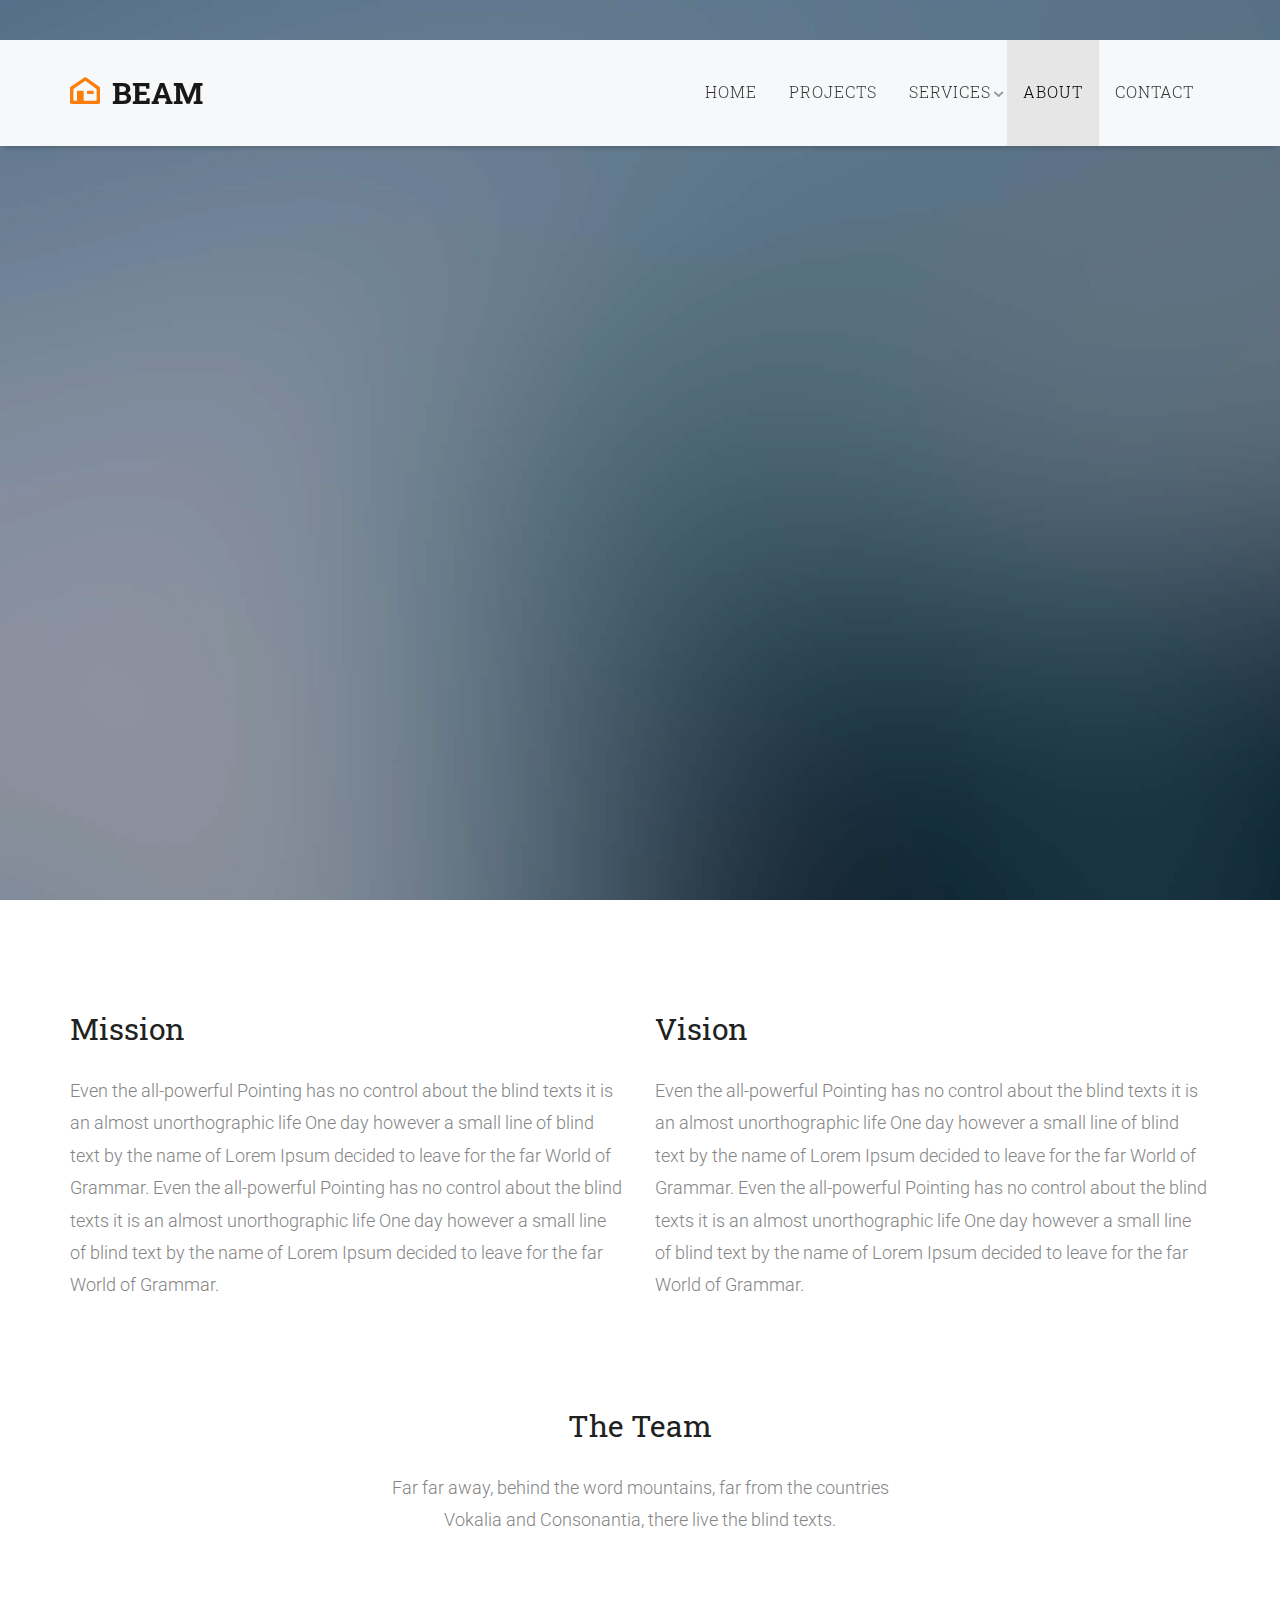
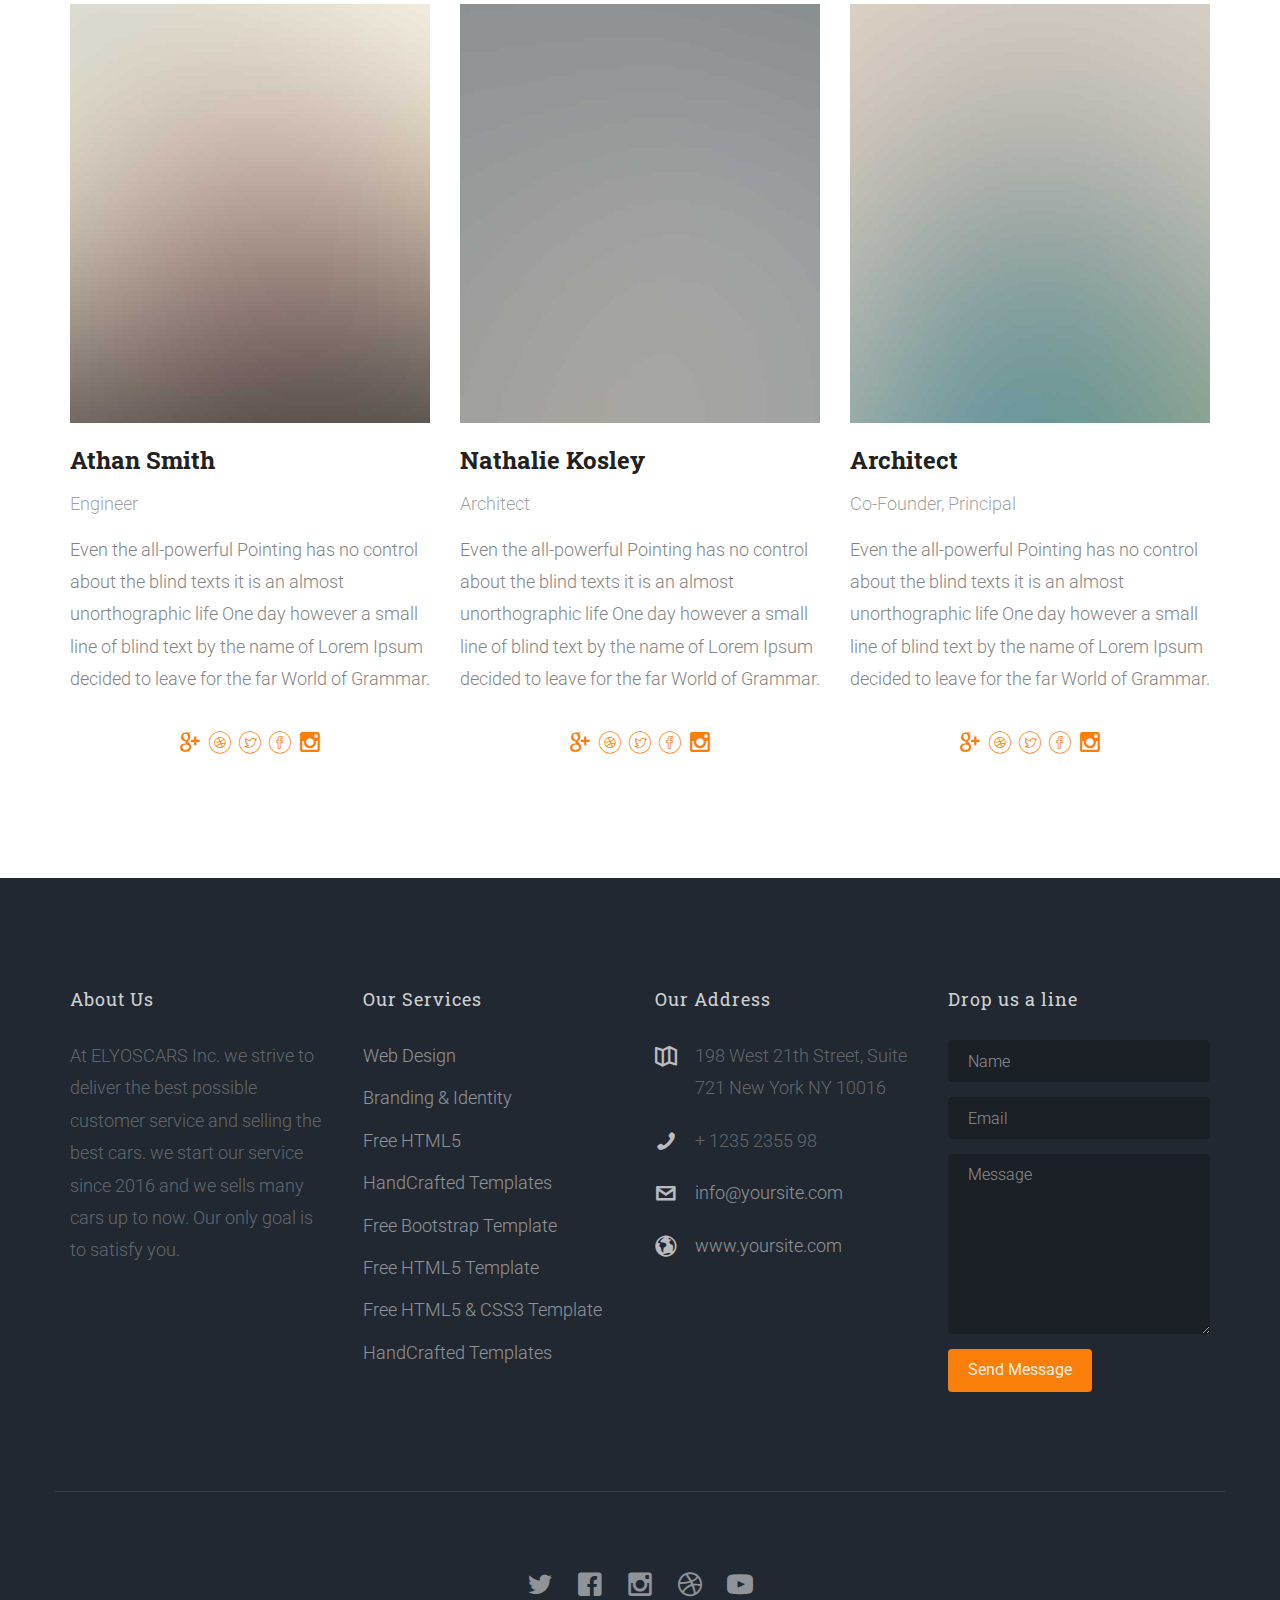
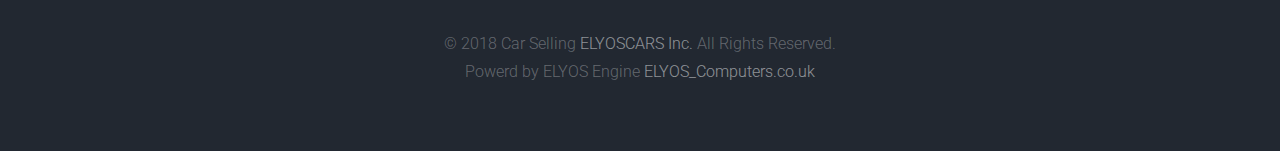
==== commit 77209c42: "Add files via upload" ====
--- a/about.html
+++ b/about.html
@@ -7,7 +7,7 @@
 	<head>
 	<meta charset="utf-8">
 	<meta http-equiv="X-UA-Compatible" content="IE=edge">
-	<title>Beam &mdash; 100% Free Fully Responsive HTML5 Template by FREEHTML5.co</title>
+		<title>ELYOSCARS INC.</title>
 	<meta name="viewport" content="width=device-width, initial-scale=1">
 	<meta name="description" content="Free HTML5 Template by FREEHTML5.CO" />
 	<meta name="keywords" content="free html5, free template, free bootstrap, html5, css3, mobile first, responsive" />
@@ -194,7 +194,7 @@
 					<div class="row">
 						<div class="col-md-3">
 							<h3 class="section-title">About Us</h3>
-							<p>Far far away, behind the word mountains, far from the countries Vokalia and Consonantia, there live the blind texts. Separated they live in Bookmarksgrove right at the coast of the Semantics.</p>
+							<p>At ELYOSCARS Inc. we strive to deliver the best possible customer service and selling the best cars. we start our service since 2016 and we sells many cars up to now. Our only goal is to satisfy you.</p>
 						</div>
 						
 						<div class="col-md-3">
@@ -250,7 +250,7 @@
 								<a href="#"><i class="icon-dribbble2"></i></a>
 								<a href="#"><i class="icon-youtube"></i></a>
 							</p>
-							<p>&copy; 2016 Free Html5 <a href="#">Beam</a>. All Rights Reserved. <br>Made with <i class="icon-heart3"></i> by <a href="http://freehtml5.co/" target="_blank">Freehtml5.co</a> / Demo Images: <a href="https://unsplash.com/" target="_blank">Unsplash </a>,<a href="https://pexels.com/" target="_blank"> Pexels</a> <br> Colored Icons: <a href="http://flaticon.com" target="_blank">Flaticon</a></p>
+							<p>&copy; 2018 Car Selling  <a href="#">ELYOSCARS Inc.</a> All Rights Reserved. <br>Powerd by </i> ELYOS Engine <a href="#" target="_blank">ELYOS_Computers.co.uk</a> </p>
 						</div>
 					</div>
 				</div>
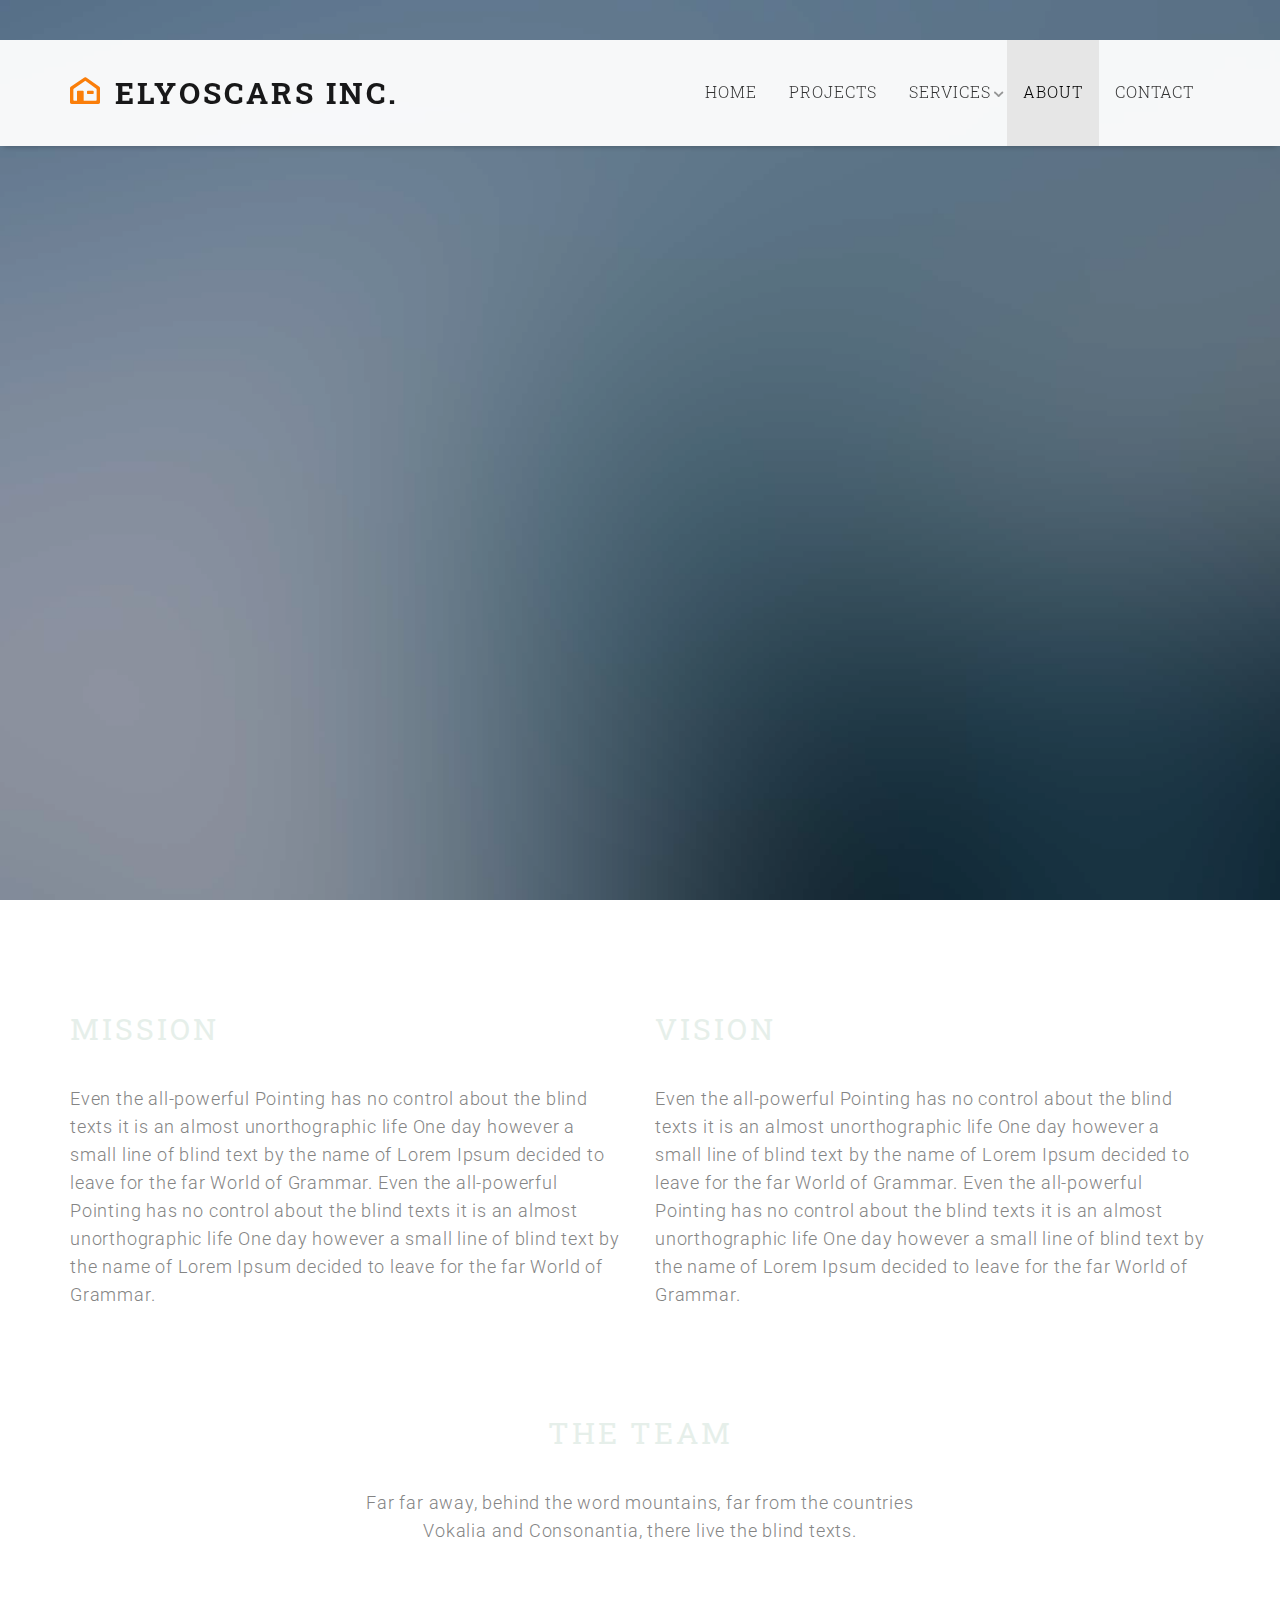
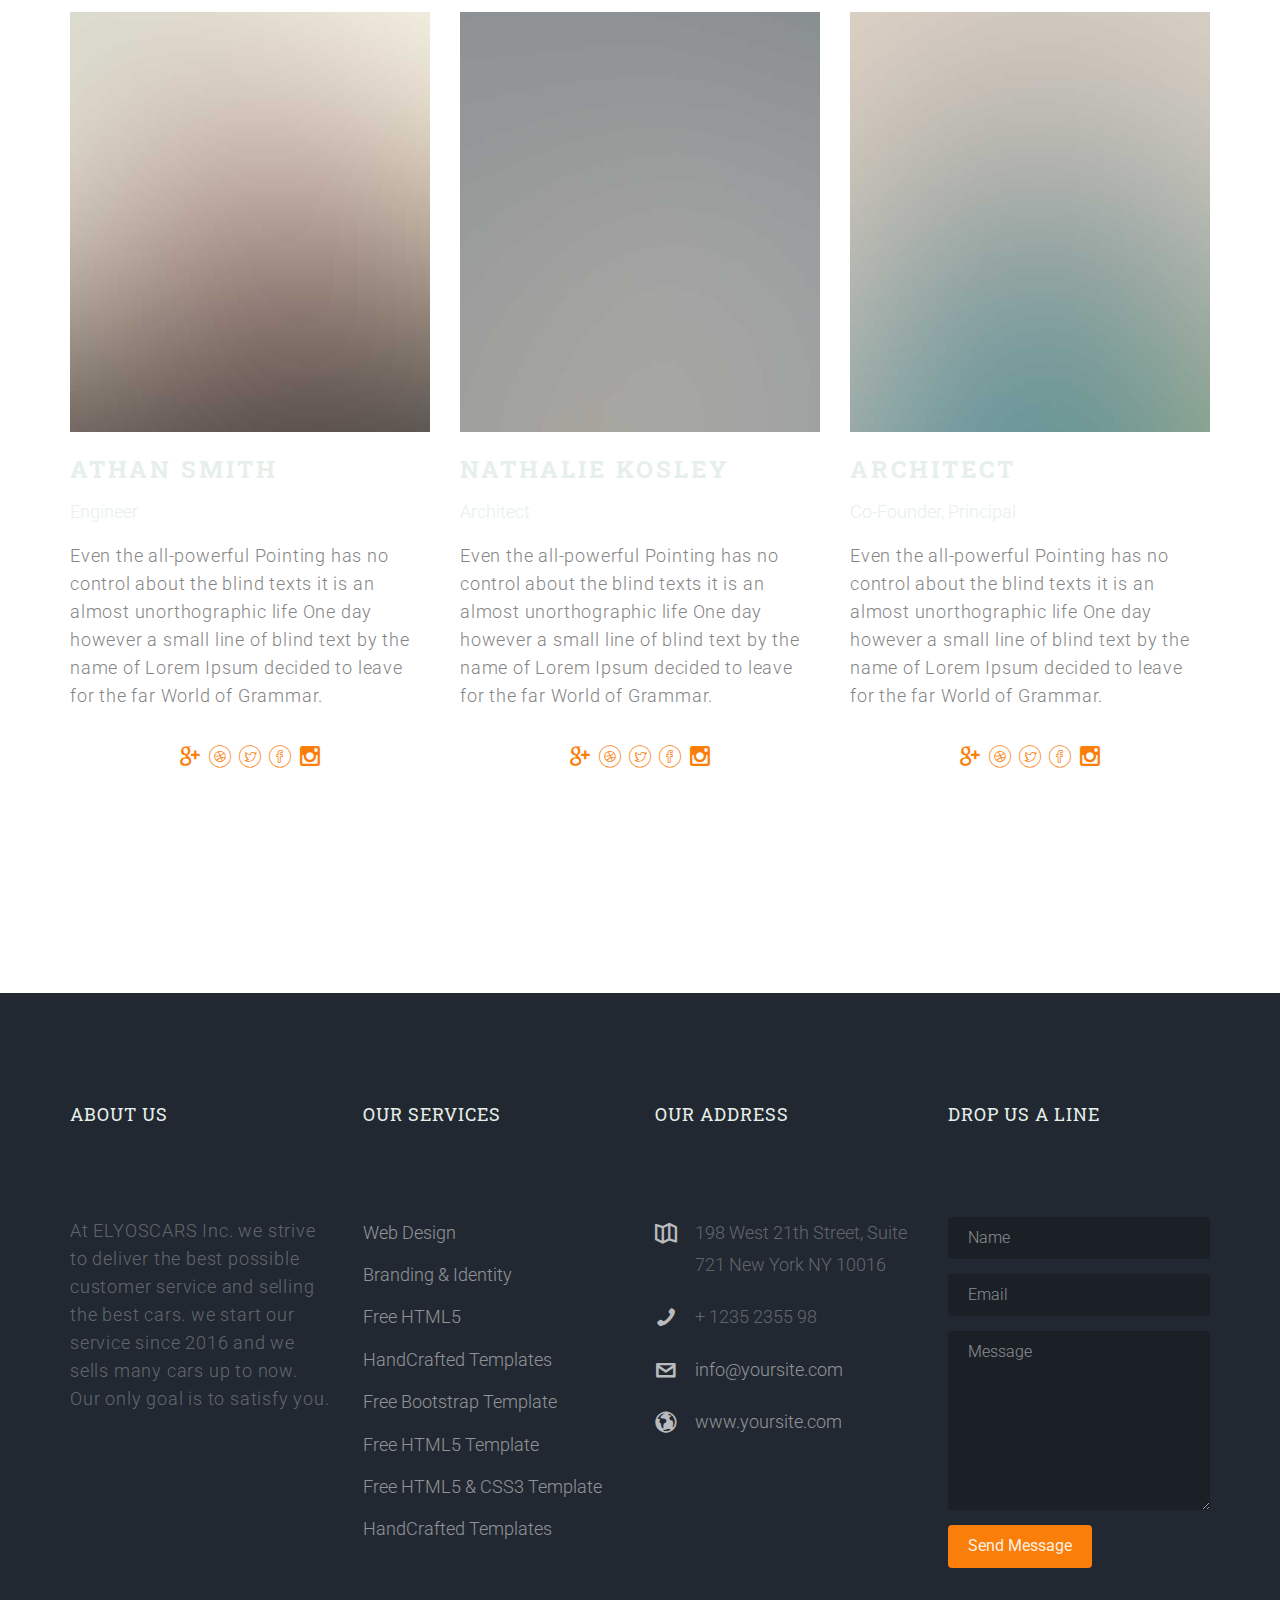
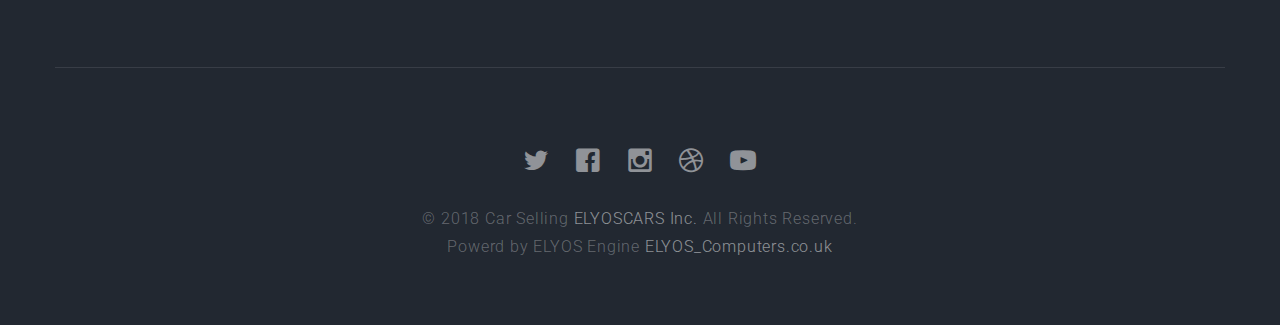
==== commit a5048f82: "Add files via upload" ====
--- a/about.html
+++ b/about.html
@@ -38,6 +38,19 @@
 	<meta name="twitter:url" content="" />
 	<meta name="twitter:card" content="" />
 
+
+		<!--*************************************************************************************-->
+		<link rel="stylesheet" href="css/bootstrap.min.css">
+		<link rel="stylesheet" href="css/animate.min.css">
+
+		<link rel="stylesheet" href="css/et-line-font.css">
+		<link rel="stylesheet" href="css/font-awesome.min.css">
+
+		<link rel="stylesheet" href="css/vegas.min.css">
+		<link rel="stylesheet" href="css/style.css">
+
+		<link href='https://fonts.googleapis.com/css?family=Rajdhani:400,500,700' rel='stylesheet' type='text/css'>
+		<!--*************************************************************************************-->
 	<!-- Place favicon.ico and apple-touch-icon.png in the root directory -->
 	<link rel="shortcut icon" href="favicon.ico">
 
@@ -65,6 +78,7 @@
 	<script src="js/respond.min.js"></script>
 	<![endif]-->
 
+
 	</head>
 	<body>
 		<div id="fh5co-wrapper">
@@ -74,7 +88,7 @@
 				<div class="container">
 					<div class="nav-header">
 						<a href="#" class="js-fh5co-nav-toggle fh5co-nav-toggle"><i></i></a>
-						<h1 id="fh5co-logo"><a href="index.html"><i class="icon-home2"></i>Beam</a></h1>
+						<h1 id="fh5co-logo"><a href="index.html"><i class="icon-home2"></i>ELYOSCARS Inc.</a></h1>
 						<!-- START #fh5co-menu-wrap -->
 						<nav id="fh5co-menu-wrap" role="navigation">
 							<ul class="sf-menu" id="fh5co-primary-menu">
@@ -84,23 +98,9 @@
 								<li><a href="work.html">Projects</a></li>
 								<li>
 									<a href="services.html" class="fh5co-sub-ddown">Services</a>
-									 <ul class="fh5co-sub-menu">
-									 	<li><a href="left-sidebar.html">Web Development</a></li>
-									 	<li><a href="right-sidebar.html">Branding &amp; Identity</a></li>
-										<li>
-											<a href="#" class="fh5co-sub-ddown">Free HTML5</a>
-											<ul class="fh5co-sub-menu">
-												<li><a href="http://freehtml5.co/preview/?item=build-free-html5-bootstrap-template" target="_blank">Build</a></li>
-												<li><a href="http://freehtml5.co/preview/?item=work-free-html5-template-bootstrap" target="_blank">Work</a></li>
-												<li><a href="http://freehtml5.co/preview/?item=light-free-html5-template-bootstrap" target="_blank">Light</a></li>
-												<li><a href="http://freehtml5.co/preview/?item=relic-free-html5-template-using-bootstrap" target="_blank">Relic</a></li>
-												<li><a href="http://freehtml5.co/preview/?item=display-free-html5-template-using-bootstrap" target="_blank">Display</a></li>
-												<li><a href="http://freehtml5.co/preview/?item=sprint-free-html5-template-bootstrap" target="_blank">Sprint</a></li>
-											</ul>
-										</li>
-										<li><a href="#">UI Animation</a></li>
-										<li><a href="#">Copywriting</a></li>
-										<li><a href="#">Photography</a></li> 
+									<ul class="fh5co-sub-menu">
+										<li><a href="left-sidebar.html">Repair Centers</a></li>
+										<li><a href="#">Sales Representative</a></li>
 									</ul>
 								</li>
 								<li><a class="active" href="about.html">About</a></li>
--- a/css/et-line-font.css
+++ b/css/et-line-font.css
@@ -0,0 +1,344 @@
+@font-face {
+	font-family: 'et-line';
+	src:url('../fonts/et-line.eot');
+	src:url('../fonts/et-line.eot?#iefix') format('embedded-opentype'),
+		url('../fonts/et-line.woff') format('woff'),
+		url('../fonts/et-line.ttf') format('truetype'),
+		url('../fonts/et-line.svg#et-line') format('svg');
+	font-weight: normal;
+	font-style: normal;
+}
+
+/* Use the following CSS code if you want to use data attributes for inserting your icons */
+[data-icon]:before {
+	font-family: 'et-line';
+	content: attr(data-icon);
+	speak: none;
+	font-size: 40px;
+	font-weight: normal;
+	font-variant: normal;
+	text-transform: none;
+	line-height: 1;
+	-webkit-font-smoothing: antialiased;
+	-moz-osx-font-smoothing: grayscale;
+	display:inline-block;
+}
+
+/* Use the following CSS code if you want to have a class per icon */
+/*
+Instead of a list of all class selectors,
+you can use the generic selector below, but it's slower:
+[class*="icon-"] {
+*/
+.icon-mobile, .icon-laptop, .icon-desktop, .icon-tablet, .icon-phone, .icon-document, .icon-documents, .icon-search, .icon-clipboard, .icon-newspaper, .icon-notebook, .icon-book-open, .icon-browser, .icon-calendar, .icon-presentation, .icon-picture, .icon-pictures, .icon-video, .icon-camera, .icon-printer, .icon-toolbox, .icon-briefcase, .icon-wallet, .icon-gift, .icon-bargraph, .icon-grid, .icon-expand, .icon-focus, .icon-edit, .icon-adjustments, .icon-ribbon, .icon-hourglass, .icon-lock, .icon-megaphone, .icon-shield, .icon-trophy, .icon-flag, .icon-map, .icon-puzzle, .icon-basket, .icon-envelope, .icon-streetsign, .icon-telescope, .icon-gears, .icon-key, .icon-paperclip, .icon-attachment, .icon-pricetags, .icon-lightbulb, .icon-layers, .icon-pencil, .icon-tools, .icon-tools-2, .icon-scissors, .icon-paintbrush, .icon-magnifying-glass, .icon-circle-compass, .icon-linegraph, .icon-mic, .icon-strategy, .icon-beaker, .icon-caution, .icon-recycle, .icon-anchor, .icon-profile-male, .icon-profile-female, .icon-bike, .icon-wine, .icon-hotairballoon, .icon-globe, .icon-genius, .icon-map-pin, .icon-dial, .icon-chat, .icon-heart, .icon-cloud, .icon-upload, .icon-download, .icon-target, .icon-hazardous, .icon-piechart, .icon-speedometer, .icon-global, .icon-compass, .icon-lifesaver, .icon-clock, .icon-aperture, .icon-quote, .icon-scope, .icon-alarmclock, .icon-refresh, .icon-happy, .icon-sad, .icon-facebook, .icon-twitter, .icon-googleplus, .icon-rss, .icon-tumblr, .icon-linkedin, .icon-dribbble {
+	font-family: 'et-line';
+	speak: none;
+	font-style: normal;
+	font-weight: normal;
+	font-variant: normal;
+	text-transform: none;
+	line-height: 1;
+	-webkit-font-smoothing: antialiased;
+	-moz-osx-font-smoothing: grayscale;
+	display:inline-block;
+}
+.icon-mobile:before {
+	content: "\e000";
+}
+.icon-laptop:before {
+	content: "\e001";
+}
+.icon-desktop:before {
+	content: "\e002";
+}
+.icon-tablet:before {
+	content: "\e003";
+}
+.icon-phone:before {
+	content: "\e004";
+}
+.icon-document:before {
+	content: "\e005";
+}
+.icon-documents:before {
+	content: "\e006";
+}
+.icon-search:before {
+	content: "\e007";
+}
+.icon-clipboard:before {
+	content: "\e008";
+}
+.icon-newspaper:before {
+	content: "\e009";
+}
+.icon-notebook:before {
+	content: "\e00a";
+}
+.icon-book-open:before {
+	content: "\e00b";
+}
+.icon-browser:before {
+	content: "\e00c";
+}
+.icon-calendar:before {
+	content: "\e00d";
+}
+.icon-presentation:before {
+	content: "\e00e";
+}
+.icon-picture:before {
+	content: "\e00f";
+}
+.icon-pictures:before {
+	content: "\e010";
+}
+.icon-video:before {
+	content: "\e011";
+}
+.icon-camera:before {
+	content: "\e012";
+}
+.icon-printer:before {
+	content: "\e013";
+}
+.icon-toolbox:before {
+	content: "\e014";
+}
+.icon-briefcase:before {
+	content: "\e015";
+}
+.icon-wallet:before {
+	content: "\e016";
+}
+.icon-gift:before {
+	content: "\e017";
+}
+.icon-bargraph:before {
+	content: "\e018";
+}
+.icon-grid:before {
+	content: "\e019";
+}
+.icon-expand:before {
+	content: "\e01a";
+}
+.icon-focus:before {
+	content: "\e01b";
+}
+.icon-edit:before {
+	content: "\e01c";
+}
+.icon-adjustments:before {
+	content: "\e01d";
+}
+.icon-ribbon:before {
+	content: "\e01e";
+}
+.icon-hourglass:before {
+	content: "\e01f";
+}
+.icon-lock:before {
+	content: "\e020";
+}
+.icon-megaphone:before {
+	content: "\e021";
+}
+.icon-shield:before {
+	content: "\e022";
+}
+.icon-trophy:before {
+	content: "\e023";
+}
+.icon-flag:before {
+	content: "\e024";
+}
+.icon-map:before {
+	content: "\e025";
+}
+.icon-puzzle:before {
+	content: "\e026";
+}
+.icon-basket:before {
+	content: "\e027";
+}
+.icon-envelope:before {
+	content: "\e028";
+}
+.icon-streetsign:before {
+	content: "\e029";
+}
+.icon-telescope:before {
+	content: "\e02a";
+}
+.icon-gears:before {
+	content: "\e02b";
+}
+.icon-key:before {
+	content: "\e02c";
+}
+.icon-paperclip:before {
+	content: "\e02d";
+}
+.icon-attachment:before {
+	content: "\e02e";
+}
+.icon-pricetags:before {
+	content: "\e02f";
+}
+.icon-lightbulb:before {
+	content: "\e030";
+}
+.icon-layers:before {
+	content: "\e031";
+}
+.icon-pencil:before {
+	content: "\e032";
+}
+.icon-tools:before {
+	content: "\e033";
+}
+.icon-tools-2:before {
+	content: "\e034";
+}
+.icon-scissors:before {
+	content: "\e035";
+}
+.icon-paintbrush:before {
+	content: "\e036";
+}
+.icon-magnifying-glass:before {
+	content: "\e037";
+}
+.icon-circle-compass:before {
+	content: "\e038";
+}
+.icon-linegraph:before {
+	content: "\e039";
+}
+.icon-mic:before {
+	content: "\e03a";
+}
+.icon-strategy:before {
+	content: "\e03b";
+}
+.icon-beaker:before {
+	content: "\e03c";
+}
+.icon-caution:before {
+	content: "\e03d";
+}
+.icon-recycle:before {
+	content: "\e03e";
+}
+.icon-anchor:before {
+	content: "\e03f";
+}
+.icon-profile-male:before {
+	content: "\e040";
+}
+.icon-profile-female:before {
+	content: "\e041";
+}
+.icon-bike:before {
+	content: "\e042";
+}
+.icon-wine:before {
+	content: "\e043";
+}
+.icon-hotairballoon:before {
+	content: "\e044";
+}
+.icon-globe:before {
+	content: "\e045";
+}
+.icon-genius:before {
+	content: "\e046";
+}
+.icon-map-pin:before {
+	content: "\e047";
+}
+.icon-dial:before {
+	content: "\e048";
+}
+.icon-chat:before {
+	content: "\e049";
+}
+.icon-heart:before {
+	content: "\e04a";
+}
+.icon-cloud:before {
+	content: "\e04b";
+}
+.icon-upload:before {
+	content: "\e04c";
+}
+.icon-download:before {
+	content: "\e04d";
+}
+.icon-target:before {
+	content: "\e04e";
+}
+.icon-hazardous:before {
+	content: "\e04f";
+}
+.icon-piechart:before {
+	content: "\e050";
+}
+.icon-speedometer:before {
+	content: "\e051";
+}
+.icon-global:before {
+	content: "\e052";
+}
+.icon-compass:before {
+	content: "\e053";
+}
+.icon-lifesaver:before {
+	content: "\e054";
+}
+.icon-clock:before {
+	content: "\e055";
+}
+.icon-aperture:before {
+	content: "\e056";
+}
+.icon-quote:before {
+	content: "\e057";
+}
+.icon-scope:before {
+	content: "\e058";
+}
+.icon-alarmclock:before {
+	content: "\e059";
+}
+.icon-refresh:before {
+	content: "\e05a";
+}
+.icon-happy:before {
+	content: "\e05b";
+}
+.icon-sad:before {
+	content: "\e05c";
+}
+.icon-facebook:before {
+	content: "\e05d";
+}
+.icon-twitter:before {
+	content: "\e05e";
+}
+.icon-googleplus:before {
+	content: "\e05f";
+}
+.icon-rss:before {
+	content: "\e060";
+}
+.icon-tumblr:before {
+	content: "\e061";
+}
+.icon-linkedin:before {
+	content: "\e062";
+}
+.icon-dribbble:before {
+	content: "\e063";
+}
--- a/css/vegas.min.css
+++ b/css/vegas.min.css
@@ -0,0 +1 @@
+.vegas-overlay,.vegas-slide,.vegas-slide-inner,.vegas-timer,.vegas-wrapper{position:absolute;top:0;left:0;bottom:0;right:0;overflow:hidden;border:none;padding:0;margin:0}.vegas-overlay{opacity:.5;background:url(overlays/02.png) center center}.vegas-timer{top:auto;bottom:0;height:2px}.vegas-timer-progress{width:0;height:100%;background:#fff;-webkit-transition:width ease-out;transition:width ease-out}.vegas-timer-running .vegas-timer-progress{width:100%}.vegas-slide,.vegas-slide-inner{margin:0;padding:0;background:center center no-repeat;-webkit-transform:translateZ(0);transform:translateZ(0)}body .vegas-container{overflow:hidden!important;position:relative}.vegas-video{min-width:100%;min-height:100%;width:auto;height:auto}body.vegas-container{overflow:auto;position:static;z-index:-2}body.vegas-container>.vegas-overlay,body.vegas-container>.vegas-slide,body.vegas-container>.vegas-timer{position:fixed;z-index:-1}:root body.vegas-container>.vegas-overlay,:root body.vegas-container>.vegas-slide,_::full-page-media,_:future{bottom:-76px}.vegas-transition-fade,.vegas-transition-fade2{opacity:0}.vegas-transition-fade-in,.vegas-transition-fade2-in{opacity:1}.vegas-transition-fade2-out{opacity:0}.vegas-transition-blur,.vegas-transition-blur2{opacity:0;-webkit-filter:blur(32px);filter:blur(32px)}.vegas-transition-blur-in,.vegas-transition-blur2-in{opacity:1;-webkit-filter:blur(0);filter:blur(0)}.vegas-transition-blur2-out{opacity:0}.vegas-transition-flash,.vegas-transition-flash2{opacity:0;-webkit-filter:brightness(25);filter:brightness(25)}.vegas-transition-flash-in,.vegas-transition-flash2-in{opacity:1;-webkit-filter:brightness(1);filter:brightness(1)}.vegas-transition-flash2-out{opacity:0;-webkit-filter:brightness(25);filter:brightness(25)}.vegas-transition-negative,.vegas-transition-negative2{opacity:0;-webkit-filter:invert(100%);filter:invert(100%)}.vegas-transition-negative-in,.vegas-transition-negative2-in{opacity:1;-webkit-filter:invert(0);filter:invert(0)}.vegas-transition-negative2-out{opacity:0;-webkit-filter:invert(100%);filter:invert(100%)}.vegas-transition-burn,.vegas-transition-burn2{opacity:0;-webkit-filter:contrast(1000%) saturate(1000%);filter:contrast(1000%) saturate(1000%)}.vegas-transition-burn-in,.vegas-transition-burn2-in{opacity:1;-webkit-filter:contrast(100%) saturate(100%);filter:contrast(100%) saturate(100%)}.vegas-transition-burn2-out{opacity:0;-webkit-filter:contrast(1000%) saturate(1000%);filter:contrast(1000%) saturate(1000%)}.vegas-transition-slideLeft,.vegas-transition-slideLeft2{-webkit-transform:translateX(100%);transform:translateX(100%)}.vegas-transition-slideLeft-in,.vegas-transition-slideLeft2-in{-webkit-transform:translateX(0);transform:translateX(0)}.vegas-transition-slideLeft2-out,.vegas-transition-slideRight,.vegas-transition-slideRight2{-webkit-transform:translateX(-100%);transform:translateX(-100%)}.vegas-transition-slideRight-in,.vegas-transition-slideRight2-in{-webkit-transform:translateX(0);transform:translateX(0)}.vegas-transition-slideRight2-out{-webkit-transform:translateX(100%);transform:translateX(100%)}.vegas-transition-slideUp,.vegas-transition-slideUp2{-webkit-transform:translateY(100%);transform:translateY(100%)}.vegas-transition-slideUp-in,.vegas-transition-slideUp2-in{-webkit-transform:translateY(0);transform:translateY(0)}.vegas-transition-slideDown,.vegas-transition-slideDown2,.vegas-transition-slideUp2-out{-webkit-transform:translateY(-100%);transform:translateY(-100%)}.vegas-transition-slideDown-in,.vegas-transition-slideDown2-in{-webkit-transform:translateY(0);transform:translateY(0)}.vegas-transition-slideDown2-out{-webkit-transform:translateY(100%);transform:translateY(100%)}.vegas-transition-zoomIn,.vegas-transition-zoomIn2{-webkit-transform:scale(0);transform:scale(0);opacity:0}.vegas-transition-zoomIn-in,.vegas-transition-zoomIn2-in{-webkit-transform:scale(1);transform:scale(1);opacity:1}.vegas-transition-zoomIn2-out,.vegas-transition-zoomOut,.vegas-transition-zoomOut2{-webkit-transform:scale(2);transform:scale(2);opacity:0}.vegas-transition-zoomOut-in,.vegas-transition-zoomOut2-in{-webkit-transform:scale(1);transform:scale(1);opacity:1}.vegas-transition-zoomOut2-out{-webkit-transform:scale(0);transform:scale(0);opacity:0}.vegas-transition-swirlLeft,.vegas-transition-swirlLeft2{-webkit-transform:scale(2) rotate(35deg);transform:scale(2) rotate(35deg);opacity:0}.vegas-transition-swirlLeft-in,.vegas-transition-swirlLeft2-in{-webkit-transform:scale(1) rotate(0);transform:scale(1) rotate(0);opacity:1}.vegas-transition-swirlLeft2-out,.vegas-transition-swirlRight,.vegas-transition-swirlRight2{-webkit-transform:scale(2) rotate(-35deg);transform:scale(2) rotate(-35deg);opacity:0}.vegas-transition-swirlRight-in,.vegas-transition-swirlRight2-in{-webkit-transform:scale(1) rotate(0);transform:scale(1) rotate(0);opacity:1}.vegas-transition-swirlRight2-out{-webkit-transform:scale(2) rotate(35deg);transform:scale(2) rotate(35deg);opacity:0}.vegas-animation-kenburns{-webkit-animation:kenburns ease-out;animation:kenburns ease-out}@-webkit-keyframes kenburns{0%{-webkit-transform:scale(1.5);transform:scale(1.5)}100%{-webkit-transform:scale(1);transform:scale(1)}}@keyframes kenburns{0%{-webkit-transform:scale(1.5);transform:scale(1.5)}100%{-webkit-transform:scale(1);transform:scale(1)}}.vegas-animation-kenburnsUp{-webkit-animation:kenburnsUp ease-out;animation:kenburnsUp ease-out}@-webkit-keyframes kenburnsUp{0%{-webkit-transform:scale(1.5) translate(0,10%);transform:scale(1.5) translate(0,10%)}100%{-webkit-transform:scale(1) translate(0,0);transform:scale(1) translate(0,0)}}@keyframes kenburnsUp{0%{-webkit-transform:scale(1.5) translate(0,10%);transform:scale(1.5) translate(0,10%)}100%{-webkit-transform:scale(1) translate(0,0);transform:scale(1) translate(0,0)}}.vegas-animation-kenburnsDown{-webkit-animation:kenburnsDown ease-out;animation:kenburnsDown ease-out}@-webkit-keyframes kenburnsDown{0%{-webkit-transform:scale(1.5) translate(0,-10%);transform:scale(1.5) translate(0,-10%)}100%{-webkit-transform:scale(1) translate(0,0);transform:scale(1) translate(0,0)}}@keyframes kenburnsDown{0%{-webkit-transform:scale(1.5) translate(0,-10%);transform:scale(1.5) translate(0,-10%)}100%{-webkit-transform:scale(1) translate(0,0);transform:scale(1) translate(0,0)}}.vegas-animation-kenburnsLeft{-webkit-animation:kenburnsLeft ease-out;animation:kenburnsLeft ease-out}@-webkit-keyframes kenburnsLeft{0%{-webkit-transform:scale(1.5) translate(10%,0);transform:scale(1.5) translate(10%,0)}100%{-webkit-transform:scale(1) translate(0,0);transform:scale(1) translate(0,0)}}@keyframes kenburnsLeft{0%{-webkit-transform:scale(1.5) translate(10%,0);transform:scale(1.5) translate(10%,0)}100%{-webkit-transform:scale(1) translate(0,0);transform:scale(1) translate(0,0)}}.vegas-animation-kenburnsRight{-webkit-animation:kenburnsRight ease-out;animation:kenburnsRight ease-out}@-webkit-keyframes kenburnsRight{0%{-webkit-transform:scale(1.5) translate(-10%,0);transform:scale(1.5) translate(-10%,0)}100%{-webkit-transform:scale(1) translate(0,0);transform:scale(1) translate(0,0)}}@keyframes kenburnsRight{0%{-webkit-transform:scale(1.5) translate(-10%,0);transform:scale(1.5) translate(-10%,0)}100%{-webkit-transform:scale(1) translate(0,0);transform:scale(1) translate(0,0)}}.vegas-animation-kenburnsUpLeft{-webkit-animation:kenburnsUpLeft ease-out;animation:kenburnsUpLeft ease-out}@-webkit-keyframes kenburnsUpLeft{0%{-webkit-transform:scale(1.5) translate(10%,10%);transform:scale(1.5) translate(10%,10%)}100%{-webkit-transform:scale(1) translate(0,0);transform:scale(1) translate(0,0)}}@keyframes kenburnsUpLeft{0%{-webkit-transform:scale(1.5) translate(10%,10%);transform:scale(1.5) translate(10%,10%)}100%{-webkit-transform:scale(1) translate(0,0);transform:scale(1) translate(0,0)}}.vegas-animation-kenburnsUpRight{-webkit-animation:kenburnsUpRight ease-out;animation:kenburnsUpRight ease-out}@-webkit-keyframes kenburnsUpRight{0%{-webkit-transform:scale(1.5) translate(-10%,10%);transform:scale(1.5) translate(-10%,10%)}100%{-webkit-transform:scale(1) translate(0,0);transform:scale(1) translate(0,0)}}@keyframes kenburnsUpRight{0%{-webkit-transform:scale(1.5) translate(-10%,10%);transform:scale(1.5) translate(-10%,10%)}100%{-webkit-transform:scale(1) translate(0,0);transform:scale(1) translate(0,0)}}.vegas-animation-kenburnsDownLeft{-webkit-animation:kenburnsDownLeft ease-out;animation:kenburnsDownLeft ease-out}@-webkit-keyframes kenburnsDownLeft{0%{-webkit-transform:scale(1.5) translate(10%,-10%);transform:scale(1.5) translate(10%,-10%)}100%{-webkit-transform:scale(1) translate(0,0);transform:scale(1) translate(0,0)}}@keyframes kenburnsDownLeft{0%{-webkit-transform:scale(1.5) translate(10%,-10%);transform:scale(1.5) translate(10%,-10%)}100%{-webkit-transform:scale(1) translate(0,0);transform:scale(1) translate(0,0)}}.vegas-animation-kenburnsDownRight{-webkit-animation:kenburnsDownRight ease-out;animation:kenburnsDownRight ease-out}@-webkit-keyframes kenburnsDownRight{0%{-webkit-transform:scale(1.5) translate(-10%,-10%);transform:scale(1.5) translate(-10%,-10%)}100%{-webkit-transform:scale(1) translate(0,0);transform:scale(1) translate(0,0)}}@keyframes kenburnsDownRight{0%{-webkit-transform:scale(1.5) translate(-10%,-10%);transform:scale(1.5) translate(-10%,-10%)}100%{-webkit-transform:scale(1) translate(0,0);transform:scale(1) translate(0,0)}}--- a/css/style.css
+++ b/css/style.css
@@ -0,0 +1,563 @@
+/*
+
+Comila Template
+
+http://www.templatemo.com/tm-490-comila
+
+*/
+
+body
+	{
+		background: #ffffff;
+   font-family: 'Rajdhani', sans-serif;
+    font-weight: 400;
+	}
+
+html,body {
+  width: 100%;
+  overflow-x: hidden;
+}
+
+html {
+  font-size: 100%;
+}
+
+h1,h2,h3 {
+  font-weight: 500;
+  letter-spacing: 0.3rem;
+  text-transform: uppercase;
+}
+
+h1 {
+  font-size: 2.8rem;
+  font-weight: 700;
+}
+
+h2 {
+  color: #ffffff;
+  padding-bottom: 10px;
+}
+
+h3 {
+  font-size: 1rem;
+  line-height: 2rem;
+}
+
+p {
+  color: #828282;
+  letter-spacing: 0.8px;
+  line-height: 28px;
+}
+
+strong {
+  color: #ff3399;
+  font-weight: 700;
+}
+
+#about,
+#feature,
+#contact {
+  background: #ffffff;
+}
+
+#about,
+#feature,
+#contact,
+footer {
+  padding-top: 100px;
+  padding-bottom: 100px;
+}
+
+.section-title {
+  padding-bottom: 62px;
+}
+.section-title h1 {
+  padding-bottom: 10px;
+}
+#about .section-title {
+  padding-bottom: 22px;
+}
+#contact .section-title {
+  text-align: center;
+}
+
+
+/* preloader section  */
+.preloader {
+  position: fixed;
+  top: 0;
+  left: 0;
+  width: 100%;
+  height: 100%;
+  z-index: 99999;
+  display: flex;
+  flex-flow: row nowrap;
+  justify-content: center;
+  align-items: center;
+  background: none repeat scroll 0 0 #ffffff;
+}
+
+.sk-circle {
+  margin: 40px auto;
+  width: 40px;
+  height: 40px;
+  position: relative; }
+  .sk-circle .sk-child {
+    width: 100%;
+    height: 100%;
+    position: absolute;
+    left: 0;
+    top: 0; }
+  .sk-circle .sk-child:before {
+    content: '';
+    display: block;
+    margin: 0 auto;
+    width: 15%;
+    height: 15%;
+    background-color: #333;
+    border-radius: 100%;
+    -webkit-animation: sk-circleBounceDelay 1.2s infinite ease-in-out both;
+            animation: sk-circleBounceDelay 1.2s infinite ease-in-out both; }
+  .sk-circle .sk-circle2 {
+    -webkit-transform: rotate(30deg);
+        -ms-transform: rotate(30deg);
+            transform: rotate(30deg); }
+  .sk-circle .sk-circle3 {
+    -webkit-transform: rotate(60deg);
+        -ms-transform: rotate(60deg);
+            transform: rotate(60deg); }
+  .sk-circle .sk-circle4 {
+    -webkit-transform: rotate(90deg);
+        -ms-transform: rotate(90deg);
+            transform: rotate(90deg); }
+  .sk-circle .sk-circle5 {
+    -webkit-transform: rotate(120deg);
+        -ms-transform: rotate(120deg);
+            transform: rotate(120deg); }
+  .sk-circle .sk-circle6 {
+    -webkit-transform: rotate(150deg);
+        -ms-transform: rotate(150deg);
+            transform: rotate(150deg); }
+  .sk-circle .sk-circle7 {
+    -webkit-transform: rotate(180deg);
+        -ms-transform: rotate(180deg);
+            transform: rotate(180deg); }
+  .sk-circle .sk-circle8 {
+    -webkit-transform: rotate(210deg);
+        -ms-transform: rotate(210deg);
+            transform: rotate(210deg); }
+  .sk-circle .sk-circle9 {
+    -webkit-transform: rotate(240deg);
+        -ms-transform: rotate(240deg);
+            transform: rotate(240deg); }
+  .sk-circle .sk-circle10 {
+    -webkit-transform: rotate(270deg);
+        -ms-transform: rotate(270deg);
+            transform: rotate(270deg); }
+  .sk-circle .sk-circle11 {
+    -webkit-transform: rotate(300deg);
+        -ms-transform: rotate(300deg);
+            transform: rotate(300deg); }
+  .sk-circle .sk-circle12 {
+    -webkit-transform: rotate(330deg);
+        -ms-transform: rotate(330deg);
+            transform: rotate(330deg); }
+  .sk-circle .sk-circle2:before {
+    -webkit-animation-delay: -1.1s;
+            animation-delay: -1.1s; }
+  .sk-circle .sk-circle3:before {
+    -webkit-animation-delay: -1s;
+            animation-delay: -1s; }
+  .sk-circle .sk-circle4:before {
+    -webkit-animation-delay: -0.9s;
+            animation-delay: -0.9s; }
+  .sk-circle .sk-circle5:before {
+    -webkit-animation-delay: -0.8s;
+            animation-delay: -0.8s; }
+  .sk-circle .sk-circle6:before {
+    -webkit-animation-delay: -0.7s;
+            animation-delay: -0.7s; }
+  .sk-circle .sk-circle7:before {
+    -webkit-animation-delay: -0.6s;
+            animation-delay: -0.6s; }
+  .sk-circle .sk-circle8:before {
+    -webkit-animation-delay: -0.5s;
+            animation-delay: -0.5s; }
+  .sk-circle .sk-circle9:before {
+    -webkit-animation-delay: -0.4s;
+            animation-delay: -0.4s; }
+  .sk-circle .sk-circle10:before {
+    -webkit-animation-delay: -0.3s;
+            animation-delay: -0.3s; }
+  .sk-circle .sk-circle11:before {
+    -webkit-animation-delay: -0.2s;
+            animation-delay: -0.2s; }
+  .sk-circle .sk-circle12:before {
+    -webkit-animation-delay: -0.1s;
+            animation-delay: -0.1s; }
+
+@-webkit-keyframes sk-circleBounceDelay {
+  0%, 80%, 100% {
+    -webkit-transform: scale(0);
+            transform: scale(0); }
+  40% {
+    -webkit-transform: scale(1);
+            transform: scale(1); } }
+
+@keyframes sk-circleBounceDelay {
+  0%, 80%, 100% {
+    -webkit-transform: scale(0);
+            transform: scale(0); }
+  40% {
+    -webkit-transform: scale(1);
+            transform: scale(1); } }
+
+#slideshow {
+  top: 0;
+  left: 0;
+  z-index: -10;
+  width: 100vw;
+  backface-visibility: hidden;
+}
+
+
+/* home section */
+#home {
+  display: -webkit-box;
+  display: -webkit-flex;
+  display: -ms-flexbox;
+  display: flex;
+  -webkit-box-align: center;
+  -webkit-align-items: center;
+      -ms-flex-align: center;
+        align-items: center;
+  text-align: center;
+  height: 100vh;
+  color: #ffffff;
+}
+
+#home .home-thumb {
+  text-align: center;
+}
+
+#home .btn {
+    background: transparent;
+    border: 3px solid #ffffff;
+    border-radius: 0px;
+    color: #ffffff;
+    font-weight: 700;
+    letter-spacing: 1px;
+    padding: 14px 36px;
+    margin-top: 42px;
+    margin-right: 16px;
+    -webkit-transition: all 0.4s ease-in-out;
+    transition: all 0.4s ease-in-out;
+}
+
+#home .btn:hover {
+  background: #64002b;
+  color: #ffffff;
+  border-color: transparent;
+}
+
+#home .btn-success {
+    background: #ffffff;
+    color: #242424;
+    border-color: transparent;
+}
+
+
+/* about section */
+#about h3 {
+    margin-top: 0px;
+}
+
+#about .about-thumb {
+  padding-top: 10px;
+}
+
+
+/* feature section */
+#feature {
+  background: #f1c11a;
+}
+
+#feature .icon {
+  color: #ffffff;
+  font-size: 42px;
+  padding-right: 14px;
+}
+
+#feature p {
+  color: #333;
+}
+
+#feature .btn {
+    background: transparent;
+    border: 3px solid #ffffff;
+    border-radius: 0px;
+    color: #ffffff;
+    font-size: 18px;
+    font-weight: 700;
+    letter-spacing: 1px;
+    padding: 14px 36px;
+    margin-top: 62px;
+    margin-right: 16px;
+    -webkit-transition: all 0.4s ease-in-out;
+    transition: all 0.4s ease-in-out;
+}
+
+#feature .btn:hover {
+  background: #ffffff;
+  color: #333;
+  border-color: transparent;
+}
+
+
+
+/* contact section  */
+#contact .form-control {
+  background: transparent;
+  border: 1px solid #f0f0f0;
+  border-radius: 0px;
+  box-shadow: none;
+  font-size: 16px;
+  margin-bottom: 16px;
+  transition: all 0.4s ease-in-out;
+}
+
+#contact .form-control:hover {
+  border-color: #999;
+}
+
+#contact input {height: 55px;}
+
+#contact input[type='submit'] {
+  background: #242424;
+  border: none;
+  color: #ffffff;
+  font-size: 15px;
+  font-weight: 400;
+  letter-spacing: 2px;
+  transition: all 0.4s ease-in-out;
+  margin-top: 10px;
+}
+
+#contact input[type='submit']:hover {
+  background: #f1c11a;
+}
+
+
+/* footer section  */
+footer {
+  /*background: #111112;*/
+}
+
+footer .copyright-text {
+  padding-top: 10px;
+}
+
+footer a {
+	color: #fff;
+}
+
+footer a:hover {
+	color: #FF6;
+}
+
+/* svg */
+.svgcolor-light {
+  /*position: absolute;
+  top: 0;
+  left: 0; */
+  position: relative;
+  bottom: 104px;
+}
+.svgcolor-light > path {
+  fill: white;
+  stroke: white;
+  stroke-width: 0;
+}
+
+/* modal */
+.modal-dialog .modal-content {
+  background: url('../images/modal-bg.jpg') no-repeat;
+  background-size: cover;
+  background-position: center center;
+  border-radius: 0;
+  text-align: center;
+  padding: 100px 50px 100px 50px;
+  position: relative;
+}
+
+.btn:focus {
+  outline: none;
+}
+
+.modal-header {
+  border-bottom: 0px;
+}
+
+.modal-dialog .close {
+  color: #f1c11a;
+  font-size: 40px;
+  font-weight: 300;
+  text-shadow: none;
+  opacity: 1;
+  position: absolute;
+  top: 40px;
+  right: 40px;
+  border: 2px solid #ffffff;
+  border-radius: 100px;
+  width: 36px;
+  height: 36px;
+  line-height: 35px;
+  text-align: center;
+}
+.modal-dialog .close:focus {
+  outline: none;
+}
+
+.modal-dialog form {
+  padding: 20px;
+}
+.modal-dialog form input {
+  height: 55px;
+}
+.modal-dialog form .form-control {
+  background: transparent;
+  border: 1px solid #f0f0f0;
+  border-radius: 0px;
+  box-shadow: none;
+  font-size: 20px;
+  color: #fff;
+  margin-bottom: 20px;
+  transition: all 0.4s ease-in-out;
+}
+
+.modal-dialog form input[type="submit"] {
+  background: #ffffff;
+  color: #242424;
+  text-transform: uppercase;
+  margin-top: 30px;
+}
+.modal-dialog form input[type="submit"]:hover {
+  background: #f1c11a;
+  border-color: transparent;
+  color: #0000;
+}
+
+/* Back top */
+.go-top {
+  background-color: #eee;
+  bottom: 2em;
+  right: 2em;
+  color: #111112;
+  font-size: 22px;
+  display: none;
+  position: fixed;
+  text-decoration: none;
+  width: 50px;
+  height: 50px;
+  line-height: 50px;
+  text-align: center;
+  transition: all 0.4s ease-in-out;
+}
+
+.go-top:hover {
+    background: #f1c11a;
+    color: #ffffff;
+}
+
+
+/* social icon section  */
+.social-icon {
+  padding: 0;
+  margin: 0;
+}
+
+.social-icon li {
+  list-style: none;
+  display: inline-block;
+}
+
+.social-icon li a {
+  border-radius: 100px;
+  color: #626262;
+  font-size: 18px;
+  text-decoration: none;
+  transition: all 0.4s ease-in-out;
+  width: 42px;
+  height: 42px;
+  line-height: 42px;
+  text-align: center;
+  margin-top: 12px;
+  margin-right: 10px;
+}
+
+.social-icon li a:hover {
+  background-color: #ffffff;
+  color: #111112;
+}
+
+/* Mobile Responsive */
+@media (max-width: 980px) {
+
+  h1 {
+    font-size: 2.4rem;
+  }
+
+  #home {
+    height: 65vh;
+  }
+
+  #about .section-title {
+    padding-bottom: 12px;
+  }
+
+  #feature .col-md-4 {
+    padding-bottom: 32px;
+  }
+
+}
+
+
+@media (max-width: 768px) {
+
+  h1 {
+    font-size: 2rem;
+  }
+
+  h2 {
+    font-size: 1.6rem;
+  }
+
+  h3 {
+    font-size: 0.8rem;
+    line-height: 1.3rem;
+  }
+
+}
+
+
+@media (max-width: 700px) {
+
+  #home {height: 100vh;}
+
+  .modal-dialog .modal-content {
+    padding: 50px 20px;
+  }
+
+  footer {text-align: center;}
+  footer .col-sm-6 {
+    padding-bottom: 32px;
+  }
+
+  .modal-dialog .close {
+  font-size: 35px;
+  width: 25px;
+  height: 25px;
+  line-height: 25px;
+}
+
+}
--- a/css/style_M.css
+++ b/css/style_M.css
@@ -43,10 +43,11 @@
 }
 
 h1, h2, h3, h4, h5, h6 {
-  color: #212121;
+  color: #E6EFEA !important;
   font-family: "Roboto Slab", Arial, sans-serif;
   font-weight: 400;
   margin: 0 0 30px 0;
+
 }
 
 figure {
@@ -117,8 +118,8 @@
   border: 2px solid #5cb85c;
 }
 .btn-success:hover, .btn-success:focus, .btn-success:active {
-  background: #4cae4c !important;
-  border-color: #4cae4c !important;
+  background: #64002b !important;
+  border-color: #64002b !important;
 }
 .btn-success.btn-outline {
   background: transparent;
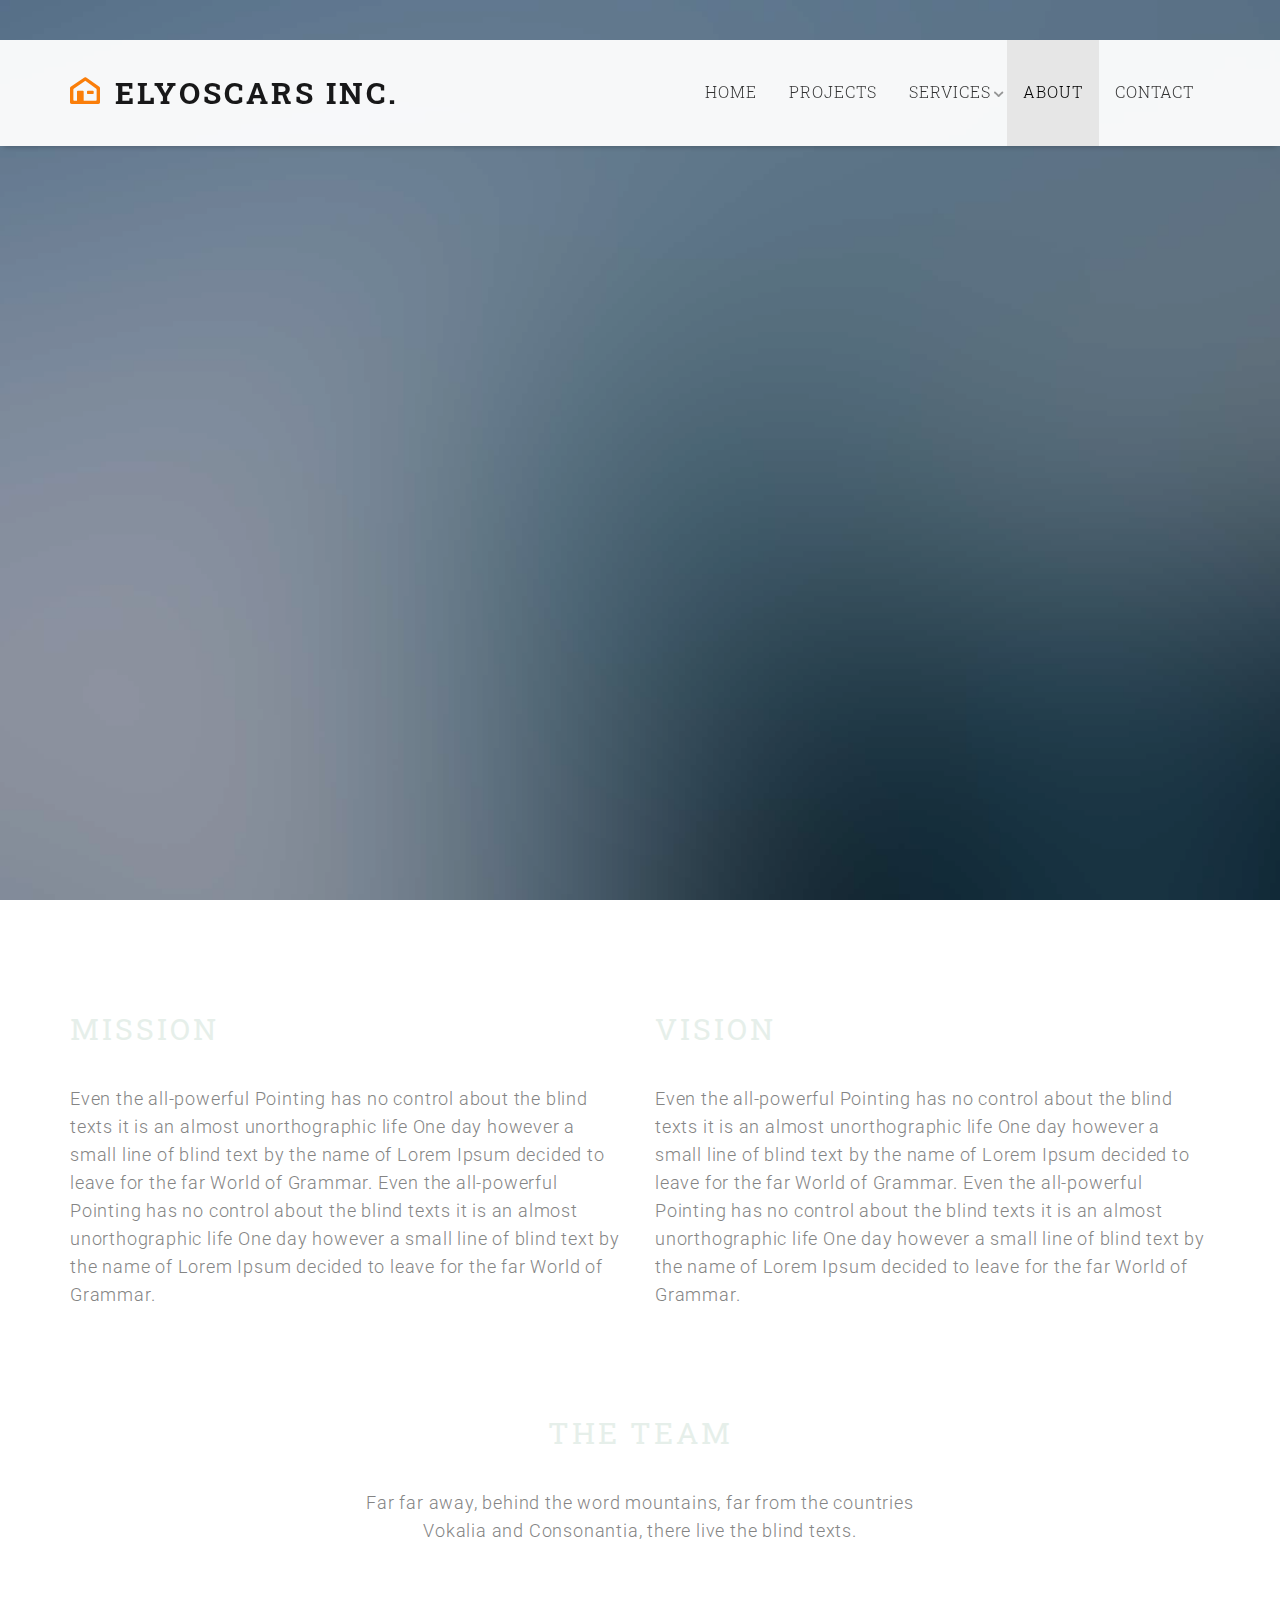
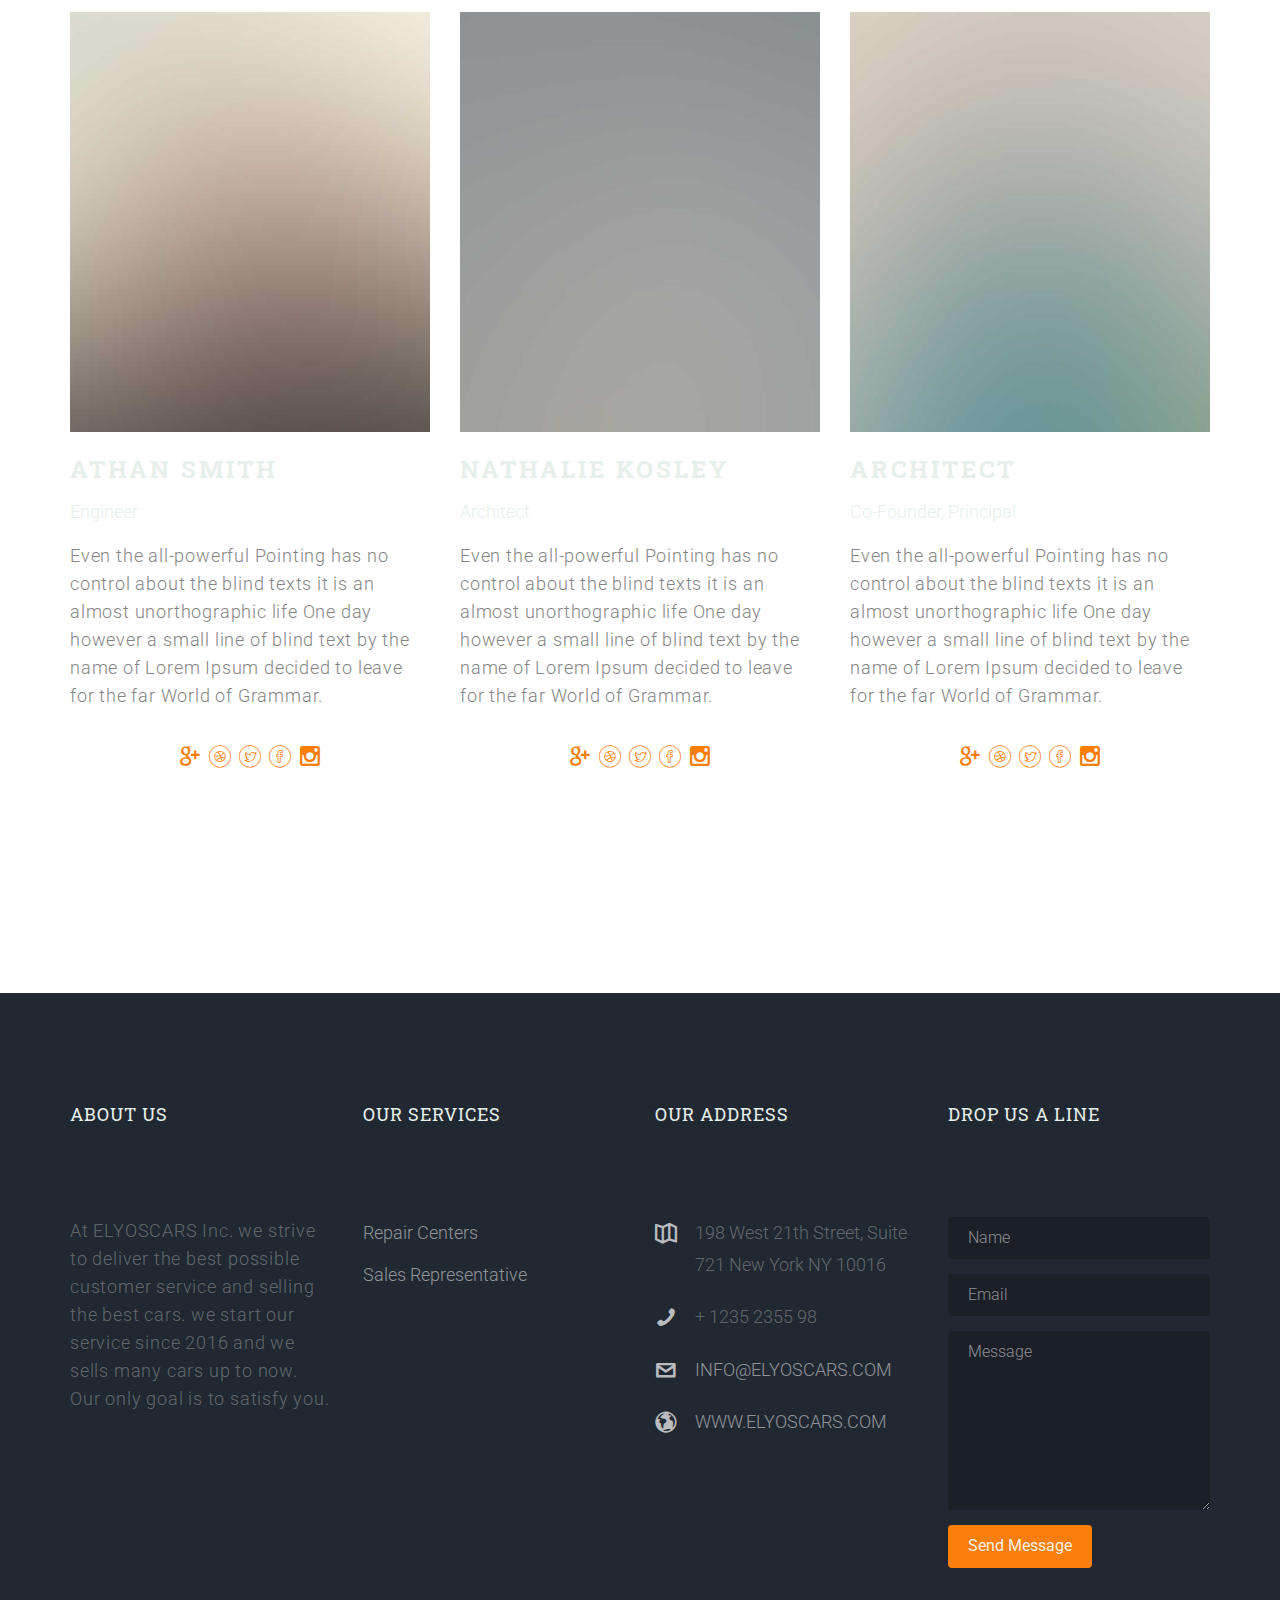
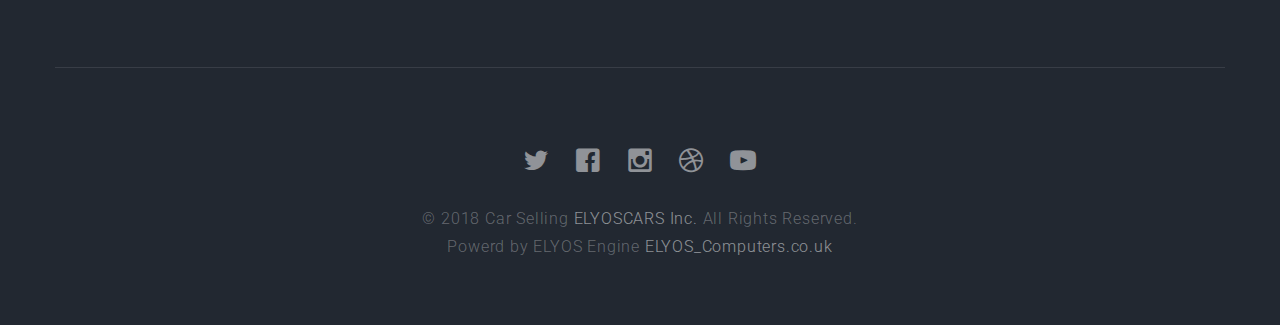
==== commit 4b192c28: "Add files via upload" ====
--- a/about.html
+++ b/about.html
@@ -200,14 +200,8 @@
 						<div class="col-md-3">
 							<h3 class="section-title">Our Services</h3>
 							<ul>
-								<li><a href="#">Web Design</a></li>
-								<li><a href="#">Branding &amp; Identity</a></li>
-								<li><a href="#">Free HTML5</a></li>
-								<li><a href="#">HandCrafted Templates</a></li>
-								<li><a href="#">Free Bootstrap Template</a></li>
-								<li><a href="#">Free HTML5 Template</a></li>
-								<li><a href="#">Free HTML5 &amp; CSS3 Template</a></li>
-								<li><a href="#">HandCrafted Templates</a></li>
+								<li><a href="#">Repair Centers</a></li>
+								<li><a href="#">Sales Representative</a></li>
 							</ul>
 						</div>
 
@@ -216,8 +210,8 @@
 							<ul class="contact-info">
 								<li><i class="icon-map2"></i>198 West 21th Street, Suite 721 New York NY 10016</li>
 								<li><i class="icon-phone2"></i>+ 1235 2355 98</li>
-								<li><i class="icon-envelope2"></i><a href="#">info@yoursite.com</a></li>
-								<li><i class="icon-globe2"></i><a href="#">www.yoursite.com</a></li>
+								<li><i class="icon-envelope2"></i><a href="#">INFO@ELYOSCARS.COM</a></li>
+								<li><i class="icon-globe2"></i><a href="#">WWW.ELYOSCARS.COM</a></li>
 							</ul>
 						</div>
 						<div class="col-md-3">
